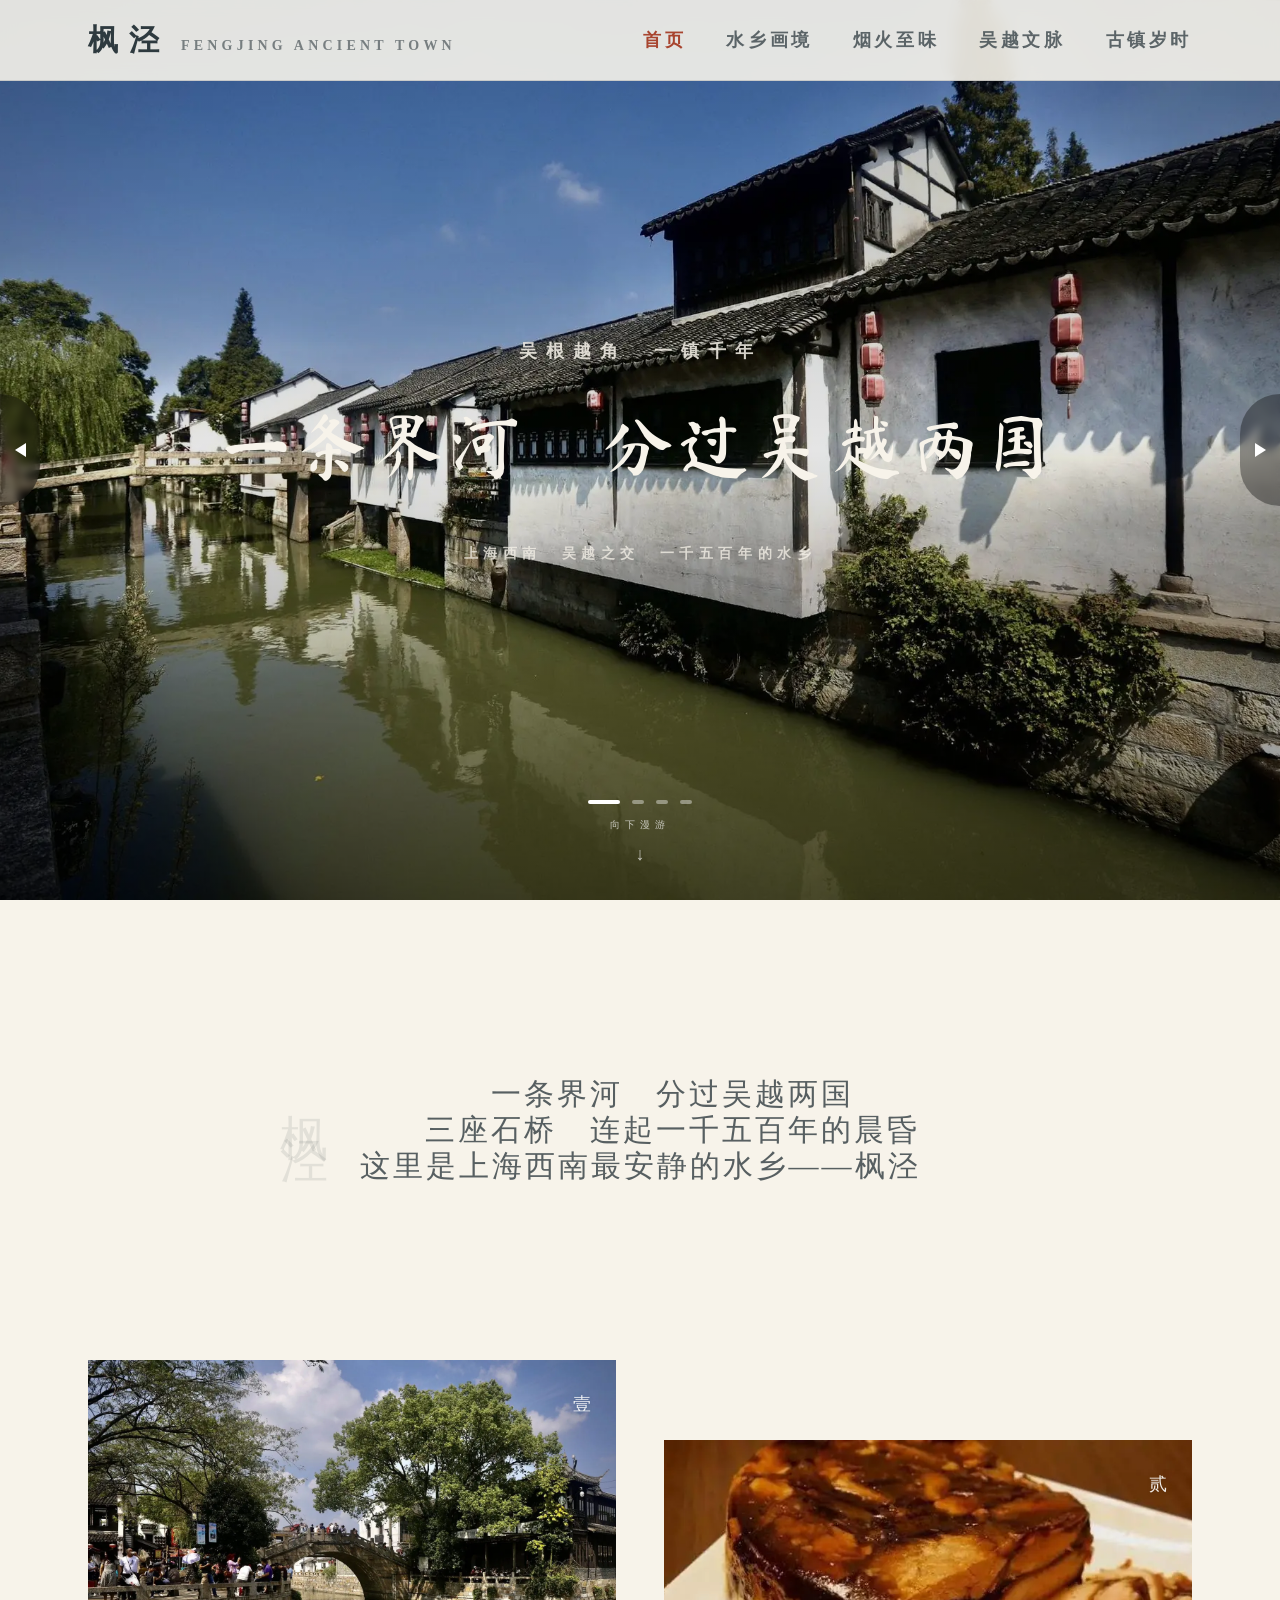
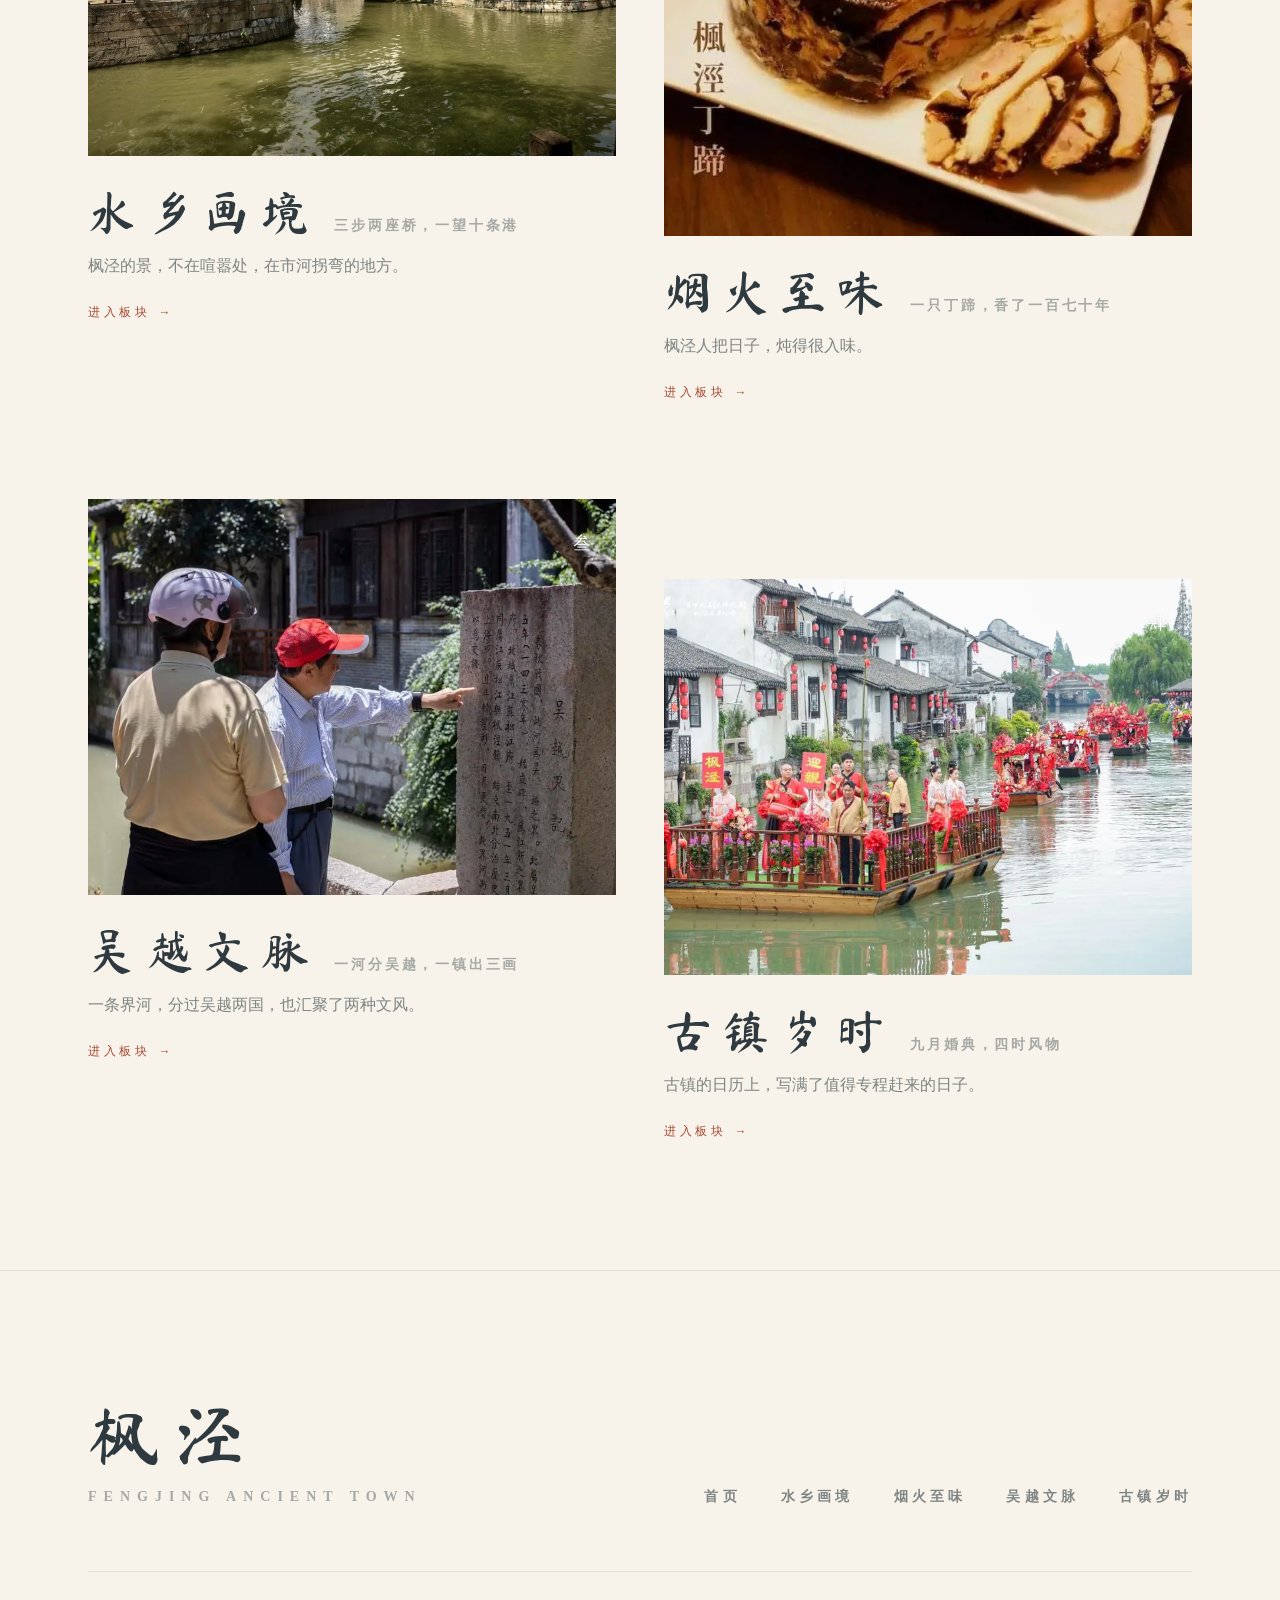
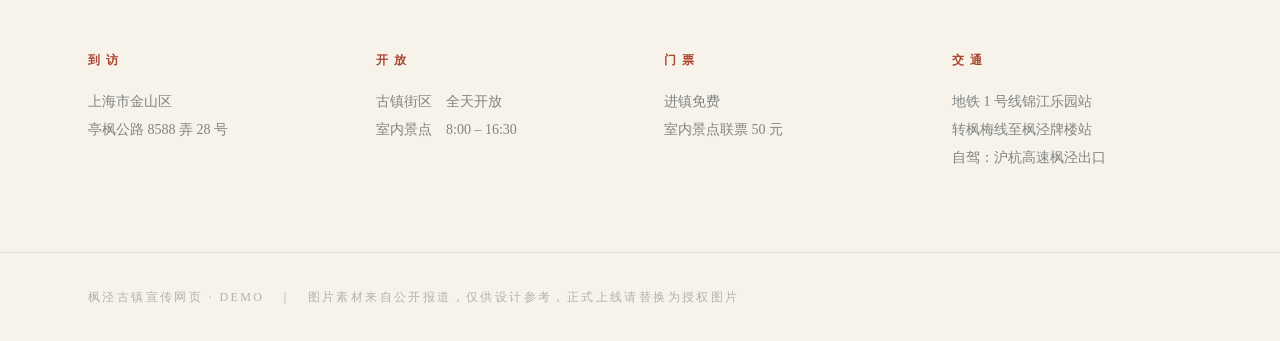
==== external/fengjing/index.html @ 39344221 "新增项目3：枫泾古镇宣传网页（作品集+精选项目，内嵌网页与7张展板）" ====
<!doctype html>
<html lang="zh-CN">
  <head>
    <meta charset="UTF-8" />
    <meta name="viewport" content="width=device-width, initial-scale=1.0" />
    <title>枫泾古镇 · 吴根越角 一镇千年</title>
    <meta
      name="description"
      content="枫泾古镇——上海西南的千年水乡。一条界河分过吴越两国，三十九座古桥住着旧年的月亮。水乡画境、烟火至味、吴越文脉与古镇岁时，等你慢慢来。"
    />
    <meta name="theme-color" content="#f7f3ea" />
    <meta property="og:type" content="website" />
    <meta property="og:title" content="枫泾古镇 · 吴根越角 一镇千年" />
    <meta
      property="og:description"
      content="上海西南最安静的水乡：市河、古桥、长廊、丁蹄与水乡婚典。"
    />
    <meta property="og:image" content="./images/hero_石桥.webp" />
    <link
      rel="preload"
      as="image"
      href="./images/hero_全景.webp"
      fetchpriority="high"
    />
    <link
      rel="icon"
      href="data:image/svg+xml,%3Csvg xmlns='http://www.w3.org/2000/svg' viewBox='0 0 64 64'%3E%3Crect width='64' height='64' rx='10' fill='%23a8452f'/%3E%3Ctext x='32' y='45' font-size='38' text-anchor='middle' fill='%23f7f3ea' font-family='serif'%3E%E6%9E%AB%3C/text%3E%3C/svg%3E"
    />
    <script type="module" crossorigin src="./assets/index-UPSu7MRX.js"></script>
    <link rel="stylesheet" crossorigin href="./assets/index-NHbh66XS.css">
  </head>
  <body>
    <div id="root"></div>
  </body>
</html>
---- external/fengjing/assets/index-NHbh66XS.css ----
*,:before,:after{--tw-border-spacing-x: 0;--tw-border-spacing-y: 0;--tw-translate-x: 0;--tw-translate-y: 0;--tw-rotate: 0;--tw-skew-x: 0;--tw-skew-y: 0;--tw-scale-x: 1;--tw-scale-y: 1;--tw-pan-x: ;--tw-pan-y: ;--tw-pinch-zoom: ;--tw-scroll-snap-strictness: proximity;--tw-gradient-from-position: ;--tw-gradient-via-position: ;--tw-gradient-to-position: ;--tw-ordinal: ;--tw-slashed-zero: ;--tw-numeric-figure: ;--tw-numeric-spacing: ;--tw-numeric-fraction: ;--tw-ring-inset: ;--tw-ring-offset-width: 0px;--tw-ring-offset-color: #fff;--tw-ring-color: rgb(59 130 246 / .5);--tw-ring-offset-shadow: 0 0 #0000;--tw-ring-shadow: 0 0 #0000;--tw-shadow: 0 0 #0000;--tw-shadow-colored: 0 0 #0000;--tw-blur: ;--tw-brightness: ;--tw-contrast: ;--tw-grayscale: ;--tw-hue-rotate: ;--tw-invert: ;--tw-saturate: ;--tw-sepia: ;--tw-drop-shadow: ;--tw-backdrop-blur: ;--tw-backdrop-brightness: ;--tw-backdrop-contrast: ;--tw-backdrop-grayscale: ;--tw-backdrop-hue-rotate: ;--tw-backdrop-invert: ;--tw-backdrop-opacity: ;--tw-backdrop-saturate: ;--tw-backdrop-sepia: ;--tw-contain-size: ;--tw-contain-layout: ;--tw-contain-paint: ;--tw-contain-style: }::backdrop{--tw-border-spacing-x: 0;--tw-border-spacing-y: 0;--tw-translate-x: 0;--tw-translate-y: 0;--tw-rotate: 0;--tw-skew-x: 0;--tw-skew-y: 0;--tw-scale-x: 1;--tw-scale-y: 1;--tw-pan-x: ;--tw-pan-y: ;--tw-pinch-zoom: ;--tw-scroll-snap-strictness: proximity;--tw-gradient-from-position: ;--tw-gradient-via-position: ;--tw-gradient-to-position: ;--tw-ordinal: ;--tw-slashed-zero: ;--tw-numeric-figure: ;--tw-numeric-spacing: ;--tw-numeric-fraction: ;--tw-ring-inset: ;--tw-ring-offset-width: 0px;--tw-ring-offset-color: #fff;--tw-ring-color: rgb(59 130 246 / .5);--tw-ring-offset-shadow: 0 0 #0000;--tw-ring-shadow: 0 0 #0000;--tw-shadow: 0 0 #0000;--tw-shadow-colored: 0 0 #0000;--tw-blur: ;--tw-brightness: ;--tw-contrast: ;--tw-grayscale: ;--tw-hue-rotate: ;--tw-invert: ;--tw-saturate: ;--tw-sepia: ;--tw-drop-shadow: ;--tw-backdrop-blur: ;--tw-backdrop-brightness: ;--tw-backdrop-contrast: ;--tw-backdrop-grayscale: ;--tw-backdrop-hue-rotate: ;--tw-backdrop-invert: ;--tw-backdrop-opacity: ;--tw-backdrop-saturate: ;--tw-backdrop-sepia: ;--tw-contain-size: ;--tw-contain-layout: ;--tw-contain-paint: ;--tw-contain-style: }*,:before,:after{box-sizing:border-box;border-width:0;border-style:solid;border-color:#e5e7eb}:before,:after{--tw-content: ""}html,:host{line-height:1.5;-webkit-text-size-adjust:100%;-moz-tab-size:4;-o-tab-size:4;tab-size:4;font-family:ui-sans-serif,system-ui,sans-serif,"Apple Color Emoji","Segoe UI Emoji",Segoe UI Symbol,"Noto Color Emoji";font-feature-settings:normal;font-variation-settings:normal;-webkit-tap-highlight-color:transparent}body{margin:0;line-height:inherit}hr{height:0;color:inherit;border-top-width:1px}abbr:where([title]){-webkit-text-decoration:underline dotted;text-decoration:underline dotted}h1,h2,h3,h4,h5,h6{font-size:inherit;font-weight:inherit}a{color:inherit;text-decoration:inherit}b,strong{font-weight:bolder}code,kbd,samp,pre{font-family:ui-monospace,SFMono-Regular,Menlo,Monaco,Consolas,Liberation Mono,Courier New,monospace;font-feature-settings:normal;font-variation-settings:normal;font-size:1em}small{font-size:80%}sub,sup{font-size:75%;line-height:0;position:relative;vertical-align:baseline}sub{bottom:-.25em}sup{top:-.5em}table{text-indent:0;border-color:inherit;border-collapse:collapse}button,input,optgroup,select,textarea{font-family:inherit;font-feature-settings:inherit;font-variation-settings:inherit;font-size:100%;font-weight:inherit;line-height:inherit;letter-spacing:inherit;color:inherit;margin:0;padding:0}button,select{text-transform:none}button,input:where([type=button]),input:where([type=reset]),input:where([type=submit]){-webkit-appearance:button;background-color:transparent;background-image:none}:-moz-focusring{outline:auto}:-moz-ui-invalid{box-shadow:none}progress{vertical-align:baseline}::-webkit-inner-spin-button,::-webkit-outer-spin-button{height:auto}[type=search]{-webkit-appearance:textfield;outline-offset:-2px}::-webkit-search-decoration{-webkit-appearance:none}::-webkit-file-upload-button{-webkit-appearance:button;font:inherit}summary{display:list-item}blockquote,dl,dd,h1,h2,h3,h4,h5,h6,hr,figure,p,pre{margin:0}fieldset{margin:0;padding:0}legend{padding:0}ol,ul,menu{list-style:none;margin:0;padding:0}dialog{padding:0}textarea{resize:vertical}input::-moz-placeholder,textarea::-moz-placeholder{opacity:1;color:#9ca3af}input::placeholder,textarea::placeholder{opacity:1;color:#9ca3af}button,[role=button]{cursor:pointer}:disabled{cursor:default}img,svg,video,canvas,audio,iframe,embed,object{display:block;vertical-align:middle}img,video{max-width:100%;height:auto}[hidden]:where(:not([hidden=until-found])){display:none}html{scroll-behavior:smooth}body{background-color:#f7f3ea;color:#2e3a3f;font-family:"Noto Serif SC",Songti SC,STSong,SimSun,serif;-webkit-font-smoothing:antialiased}h1,h2,h3{font-weight:700}.sr-only{position:absolute;width:1px;height:1px;padding:0;margin:-1px;overflow:hidden;clip:rect(0,0,0,0);white-space:nowrap;border-width:0}.pointer-events-none{pointer-events:none}.visible{visibility:visible}.invisible{visibility:hidden}.fixed{position:fixed}.absolute{position:absolute}.relative{position:relative}.inset-0{inset:0}.inset-x-0{left:0;right:0}.inset-y-0{top:0;bottom:0}.-bottom-12{bottom:-3rem}.-left-12{left:-3rem}.-right-12{right:-3rem}.-top-12{top:-3rem}.bottom-0{bottom:0}.bottom-12{bottom:3rem}.bottom-24{bottom:6rem}.bottom-8{bottom:2rem}.left-0{left:0}.left-1\/2{left:50%}.left-2{left:.5rem}.left-8{left:2rem}.left-\[50\%\]{left:50%}.right-0{right:0}.right-1{right:.25rem}.right-2{right:.5rem}.right-3{right:.75rem}.right-4{right:1rem}.right-5{right:1.25rem}.right-8{right:2rem}.top-0{top:0}.top-1\.5{top:.375rem}.top-1\/2{top:50%}.top-3\.5{top:.875rem}.top-4{top:1rem}.top-5{top:1.25rem}.top-\[1px\]{top:1px}.top-\[50\%\]{top:50%}.top-\[60\%\]{top:60%}.top-full{top:100%}.isolate{isolation:isolate}.z-10{z-index:10}.z-20{z-index:20}.z-40{z-index:40}.z-50{z-index:50}.z-\[1\]{z-index:1}.order-first{order:-9999}.order-last{order:9999}.col-start-2{grid-column-start:2}.row-span-2{grid-row:span 2 / span 2}.row-start-1{grid-row-start:1}.float-left{float:left}.\!m-0{margin:0!important}.-mx-1{margin-left:-.25rem;margin-right:-.25rem}.-my-2{margin-top:-.5rem;margin-bottom:-.5rem}.mx-2{margin-left:.5rem;margin-right:.5rem}.mx-3\.5{margin-left:.875rem;margin-right:.875rem}.mx-auto{margin-left:auto;margin-right:auto}.my-0{margin-top:0;margin-bottom:0}.my-0\.5{margin-top:.125rem;margin-bottom:.125rem}.my-1{margin-top:.25rem;margin-bottom:.25rem}.-ml-4{margin-left:-1rem}.-mt-4{margin-top:-1rem}.mb-2{margin-bottom:.5rem}.mb-3{margin-bottom:.75rem}.mb-4{margin-bottom:1rem}.mb-40{margin-bottom:10rem}.mb-5{margin-bottom:1.25rem}.mb-6{margin-bottom:1.5rem}.mb-8{margin-bottom:2rem}.ml-1{margin-left:.25rem}.ml-4{margin-left:1rem}.ml-auto{margin-left:auto}.mr-4{margin-right:1rem}.mt-1\.5{margin-top:.375rem}.mt-10{margin-top:2.5rem}.mt-12{margin-top:3rem}.mt-2{margin-top:.5rem}.mt-24{margin-top:6rem}.mt-3{margin-top:.75rem}.mt-32{margin-top:8rem}.mt-4{margin-top:1rem}.mt-5{margin-top:1.25rem}.mt-6{margin-top:1.5rem}.mt-8{margin-top:2rem}.mt-auto{margin-top:auto}.line-clamp-1{overflow:hidden;display:-webkit-box;-webkit-box-orient:vertical;-webkit-line-clamp:1}.line-clamp-2{overflow:hidden;display:-webkit-box;-webkit-box-orient:vertical;-webkit-line-clamp:2}.block{display:block}.inline-block{display:inline-block}.flex{display:flex}.inline-flex{display:inline-flex}.table{display:table}.table-caption{display:table-caption}.table-cell{display:table-cell}.table-row{display:table-row}.grid{display:grid}.hidden{display:none}.aspect-\[16\/9\]{aspect-ratio:16/9}.aspect-\[4\/3\]{aspect-ratio:4/3}.aspect-square{aspect-ratio:1 / 1}.aspect-video{aspect-ratio:16 / 9}.size-10{width:2.5rem;height:2.5rem}.size-2{width:.5rem;height:.5rem}.size-2\.5{width:.625rem;height:.625rem}.size-3{width:.75rem;height:.75rem}.size-3\.5{width:.875rem;height:.875rem}.size-4{width:1rem;height:1rem}.size-6{width:1.5rem;height:1.5rem}.size-7{width:1.75rem;height:1.75rem}.size-8{width:2rem;height:2rem}.size-9{width:2.25rem;height:2.25rem}.size-auto{width:auto;height:auto}.size-full{width:100%;height:100%}.h-0\.5{height:.125rem}.h-1{height:.25rem}.h-1\.5{height:.375rem}.h-10{height:2.5rem}.h-12{height:3rem}.h-2{height:.5rem}.h-2\.5{height:.625rem}.h-20{height:5rem}.h-24{height:6rem}.h-4{height:1rem}.h-44{height:11rem}.h-5{height:1.25rem}.h-52{height:13rem}.h-6{height:1.5rem}.h-7{height:1.75rem}.h-8{height:2rem}.h-9{height:2.25rem}.h-\[1\.15rem\]{height:1.15rem}.h-\[52vh\]{height:52vh}.h-\[78vh\]{height:78vh}.h-\[calc\(100\%-1px\)\]{height:calc(100% - 1px)}.h-\[var\(--radix-navigation-menu-viewport-height\)\]{height:var(--radix-navigation-menu-viewport-height)}.h-\[var\(--radix-select-trigger-height\)\]{height:var(--radix-select-trigger-height)}.h-auto{height:auto}.h-full{height:100%}.h-px{height:1px}.h-screen{height:100vh}.h-svh{height:100svh}.max-h-\[300px\]{max-height:300px}.min-h-0{min-height:0px}.min-h-16{min-height:4rem}.min-h-4{min-height:1rem}.min-h-screen{min-height:100vh}.min-h-svh{min-height:100svh}.w-0{width:0px}.w-1{width:.25rem}.w-10{width:2.5rem}.w-2{width:.5rem}.w-2\.5{width:.625rem}.w-3{width:.75rem}.w-3\/4{width:75%}.w-4{width:1rem}.w-5{width:1.25rem}.w-64{width:16rem}.w-7{width:1.75rem}.w-72{width:18rem}.w-8{width:2rem}.w-9{width:2.25rem}.w-\[100px\]{width:100px}.w-auto{width:auto}.w-fit{width:-moz-fit-content;width:fit-content}.w-full{width:100%}.w-max{width:-moz-max-content;width:max-content}.w-px{width:1px}.min-w-0{min-width:0px}.min-w-10{min-width:2.5rem}.min-w-5{min-width:1.25rem}.min-w-8{min-width:2rem}.min-w-9{min-width:2.25rem}.min-w-\[12rem\]{min-width:12rem}.min-w-\[8rem\]{min-width:8rem}.min-w-\[var\(--radix-select-trigger-width\)\]{min-width:var(--radix-select-trigger-width)}.max-w-2xl{max-width:42rem}.max-w-3xl{max-width:48rem}.max-w-5xl{max-width:64rem}.max-w-6xl{max-width:72rem}.max-w-\[calc\(100\%-2rem\)\]{max-width:calc(100% - 2rem)}.max-w-full{max-width:100%}.max-w-max{max-width:-moz-max-content;max-width:max-content}.max-w-sm{max-width:24rem}.max-w-xl{max-width:36rem}.flex-1{flex:1 1 0%}.shrink-0{flex-shrink:0}.grow{flex-grow:1}.grow-0{flex-grow:0}.basis-full{flex-basis:100%}.caption-bottom{caption-side:bottom}.border-collapse{border-collapse:collapse}.-translate-x-1\/2{--tw-translate-x: -50%;transform:translate(var(--tw-translate-x),var(--tw-translate-y)) rotate(var(--tw-rotate)) skew(var(--tw-skew-x)) skewY(var(--tw-skew-y)) scaleX(var(--tw-scale-x)) scaleY(var(--tw-scale-y))}.-translate-x-px{--tw-translate-x: -1px;transform:translate(var(--tw-translate-x),var(--tw-translate-y)) rotate(var(--tw-rotate)) skew(var(--tw-skew-x)) skewY(var(--tw-skew-y)) scaleX(var(--tw-scale-x)) scaleY(var(--tw-scale-y))}.-translate-y-1\/2{--tw-translate-y: -50%;transform:translate(var(--tw-translate-x),var(--tw-translate-y)) rotate(var(--tw-rotate)) skew(var(--tw-skew-x)) skewY(var(--tw-skew-y)) scaleX(var(--tw-scale-x)) scaleY(var(--tw-scale-y))}.-translate-y-\[2\.5px\]{--tw-translate-y: -2.5px;transform:translate(var(--tw-translate-x),var(--tw-translate-y)) rotate(var(--tw-rotate)) skew(var(--tw-skew-x)) skewY(var(--tw-skew-y)) scaleX(var(--tw-scale-x)) scaleY(var(--tw-scale-y))}.translate-x-0{--tw-translate-x: 0px;transform:translate(var(--tw-translate-x),var(--tw-translate-y)) rotate(var(--tw-rotate)) skew(var(--tw-skew-x)) skewY(var(--tw-skew-y)) scaleX(var(--tw-scale-x)) scaleY(var(--tw-scale-y))}.translate-x-4{--tw-translate-x: 1rem;transform:translate(var(--tw-translate-x),var(--tw-translate-y)) rotate(var(--tw-rotate)) skew(var(--tw-skew-x)) skewY(var(--tw-skew-y)) scaleX(var(--tw-scale-x)) scaleY(var(--tw-scale-y))}.translate-x-\[-50\%\]{--tw-translate-x: -50%;transform:translate(var(--tw-translate-x),var(--tw-translate-y)) rotate(var(--tw-rotate)) skew(var(--tw-skew-x)) skewY(var(--tw-skew-y)) scaleX(var(--tw-scale-x)) scaleY(var(--tw-scale-y))}.translate-x-px{--tw-translate-x: 1px;transform:translate(var(--tw-translate-x),var(--tw-translate-y)) rotate(var(--tw-rotate)) skew(var(--tw-skew-x)) skewY(var(--tw-skew-y)) scaleX(var(--tw-scale-x)) scaleY(var(--tw-scale-y))}.translate-y-0{--tw-translate-y: 0px;transform:translate(var(--tw-translate-x),var(--tw-translate-y)) rotate(var(--tw-rotate)) skew(var(--tw-skew-x)) skewY(var(--tw-skew-y)) scaleX(var(--tw-scale-x)) scaleY(var(--tw-scale-y))}.translate-y-0\.5{--tw-translate-y: .125rem;transform:translate(var(--tw-translate-x),var(--tw-translate-y)) rotate(var(--tw-rotate)) skew(var(--tw-skew-x)) skewY(var(--tw-skew-y)) scaleX(var(--tw-scale-x)) scaleY(var(--tw-scale-y))}.translate-y-4{--tw-translate-y: 1rem;transform:translate(var(--tw-translate-x),var(--tw-translate-y)) rotate(var(--tw-rotate)) skew(var(--tw-skew-x)) skewY(var(--tw-skew-y)) scaleX(var(--tw-scale-x)) scaleY(var(--tw-scale-y))}.translate-y-\[-50\%\]{--tw-translate-y: -50%;transform:translate(var(--tw-translate-x),var(--tw-translate-y)) rotate(var(--tw-rotate)) skew(var(--tw-skew-x)) skewY(var(--tw-skew-y)) scaleX(var(--tw-scale-x)) scaleY(var(--tw-scale-y))}.translate-y-\[2\.5px\]{--tw-translate-y: 2.5px;transform:translate(var(--tw-translate-x),var(--tw-translate-y)) rotate(var(--tw-rotate)) skew(var(--tw-skew-x)) skewY(var(--tw-skew-y)) scaleX(var(--tw-scale-x)) scaleY(var(--tw-scale-y))}.translate-y-\[calc\(-50\%_-_2px\)\]{--tw-translate-y: calc(-50% - 2px) ;transform:translate(var(--tw-translate-x),var(--tw-translate-y)) rotate(var(--tw-rotate)) skew(var(--tw-skew-x)) skewY(var(--tw-skew-y)) scaleX(var(--tw-scale-x)) scaleY(var(--tw-scale-y))}.-rotate-45{--tw-rotate: -45deg;transform:translate(var(--tw-translate-x),var(--tw-translate-y)) rotate(var(--tw-rotate)) skew(var(--tw-skew-x)) skewY(var(--tw-skew-y)) scaleX(var(--tw-scale-x)) scaleY(var(--tw-scale-y))}.rotate-45{--tw-rotate: 45deg;transform:translate(var(--tw-translate-x),var(--tw-translate-y)) rotate(var(--tw-rotate)) skew(var(--tw-skew-x)) skewY(var(--tw-skew-y)) scaleX(var(--tw-scale-x)) scaleY(var(--tw-scale-y))}.rotate-90{--tw-rotate: 90deg;transform:translate(var(--tw-translate-x),var(--tw-translate-y)) rotate(var(--tw-rotate)) skew(var(--tw-skew-x)) skewY(var(--tw-skew-y)) scaleX(var(--tw-scale-x)) scaleY(var(--tw-scale-y))}.transform{transform:translate(var(--tw-translate-x),var(--tw-translate-y)) rotate(var(--tw-rotate)) skew(var(--tw-skew-x)) skewY(var(--tw-skew-y)) scaleX(var(--tw-scale-x)) scaleY(var(--tw-scale-y))}@keyframes bounce{0%,to{transform:translateY(-25%);animation-timing-function:cubic-bezier(.8,0,1,1)}50%{transform:none;animation-timing-function:cubic-bezier(0,0,.2,1)}}.animate-bounce{animation:bounce 1s infinite}@keyframes caret-blink{0%,70%,to{opacity:1}20%,50%{opacity:0}}.animate-caret-blink{animation:caret-blink 1.25s ease-out infinite}@keyframes pulse{50%{opacity:.5}}.animate-pulse{animation:pulse 2s cubic-bezier(.4,0,.6,1) infinite}@keyframes spin{to{transform:rotate(360deg)}}.animate-spin{animation:spin 1s linear infinite}.cursor-default{cursor:default}.cursor-text{cursor:text}.touch-none{touch-action:none}.select-none{-webkit-user-select:none;-moz-user-select:none;user-select:none}.resize-none{resize:none}.scroll-my-1{scroll-margin-top:.25rem;scroll-margin-bottom:.25rem}.scroll-py-1{scroll-padding-top:.25rem;scroll-padding-bottom:.25rem}.list-disc{list-style-type:disc}.list-none{list-style-type:none}.auto-rows-min{grid-auto-rows:min-content}.grid-cols-\[0_1fr\]{grid-template-columns:0 1fr}.grid-rows-\[auto_auto\]{grid-template-rows:auto auto}.flex-row{flex-direction:row}.flex-col{flex-direction:column}.flex-col-reverse{flex-direction:column-reverse}.flex-wrap{flex-wrap:wrap}.place-content-center{place-content:center}.items-start{align-items:flex-start}.items-end{align-items:flex-end}.items-center{align-items:center}.items-baseline{align-items:baseline}.items-stretch{align-items:stretch}.justify-start{justify-content:flex-start}.justify-center{justify-content:center}.justify-between{justify-content:space-between}.justify-items-start{justify-items:start}.gap-0\.5{gap:.125rem}.gap-1{gap:.25rem}.gap-1\.5{gap:.375rem}.gap-10{gap:2.5rem}.gap-12{gap:3rem}.gap-16{gap:4rem}.gap-2{gap:.5rem}.gap-2\.5{gap:.625rem}.gap-3{gap:.75rem}.gap-4{gap:1rem}.gap-6{gap:1.5rem}.gap-7{gap:1.75rem}.gap-8{gap:2rem}.gap-\[--spacing\(var\(--gap\)\)\]{gap:var(--spacing(var(--gap)))}.gap-x-10{-moz-column-gap:2.5rem;column-gap:2.5rem}.gap-y-0\.5{row-gap:.125rem}.gap-y-4{row-gap:1rem}.space-y-40>:not([hidden])~:not([hidden]){--tw-space-y-reverse: 0;margin-top:calc(10rem * calc(1 - var(--tw-space-y-reverse)));margin-bottom:calc(10rem * var(--tw-space-y-reverse))}.self-start{align-self:flex-start}.self-stretch{align-self:stretch}.justify-self-end{justify-self:end}.overflow-auto{overflow:auto}.overflow-hidden{overflow:hidden}.overflow-x-auto{overflow-x:auto}.overflow-y-auto{overflow-y:auto}.overflow-x-hidden{overflow-x:hidden}.whitespace-nowrap{white-space:nowrap}.text-balance{text-wrap:balance}.break-words{overflow-wrap:break-word}.rounded-\[2px\]{border-radius:2px}.rounded-\[4px\]{border-radius:4px}.rounded-\[calc\(var\(--radius\)-5px\)\]{border-radius:calc(var(--radius) - 5px)}.rounded-\[inherit\]{border-radius:inherit}.rounded-full{border-radius:9999px}.rounded-lg{border-radius:var(--radius)}.rounded-md{border-radius:calc(var(--radius) - 2px)}.rounded-none{border-radius:0}.rounded-sm{border-radius:calc(var(--radius) - 4px)}.rounded-xl{border-radius:calc(var(--radius) + 4px)}.rounded-xs{border-radius:calc(var(--radius) - 6px)}.rounded-l-full{border-top-left-radius:9999px;border-bottom-left-radius:9999px}.rounded-l-md{border-top-left-radius:calc(var(--radius) - 2px);border-bottom-left-radius:calc(var(--radius) - 2px)}.rounded-r-full{border-top-right-radius:9999px;border-bottom-right-radius:9999px}.rounded-r-md{border-top-right-radius:calc(var(--radius) - 2px);border-bottom-right-radius:calc(var(--radius) - 2px)}.rounded-tl-sm{border-top-left-radius:calc(var(--radius) - 4px)}.border{border-width:1px}.border-0{border-width:0px}.border-\[1\.5px\]{border-width:1.5px}.border-y{border-top-width:1px;border-bottom-width:1px}.border-y-\[7px\]{border-top-width:7px;border-bottom-width:7px}.border-b{border-bottom-width:1px}.border-l{border-left-width:1px}.border-l-\[11px\]{border-left-width:11px}.border-r{border-right-width:1px}.border-r-\[11px\]{border-right-width:11px}.border-t{border-top-width:1px}.border-dashed{border-style:dashed}.border-\[\#2e3a3f\]\/10{border-color:#2e3a3f1a}.border-\[\#2e3a3f\]\/15{border-color:#2e3a3f26}.border-border{border-color:hsl(var(--border))}.border-border\/50{border-color:hsl(var(--border) / .5)}.border-ink\/10{border-color:#2e3a3f1a}.border-ink\/15{border-color:#2e3a3f26}.border-ink\/25{border-color:#2e3a3f40}.border-input{border-color:hsl(var(--input))}.border-primary{border-color:hsl(var(--primary))}.border-sidebar-border{border-color:hsl(var(--sidebar-border))}.border-transparent{border-color:transparent}.border-y-transparent{border-top-color:transparent;border-bottom-color:transparent}.border-l-transparent{border-left-color:transparent}.border-l-white{--tw-border-opacity: 1;border-left-color:rgb(255 255 255 / var(--tw-border-opacity, 1))}.border-r-white{--tw-border-opacity: 1;border-right-color:rgb(255 255 255 / var(--tw-border-opacity, 1))}.border-t-transparent{border-top-color:transparent}.bg-accent{background-color:hsl(var(--accent))}.bg-background{background-color:hsl(var(--background))}.bg-black\/35{background-color:#00000059}.bg-black\/50{background-color:#00000080}.bg-border{background-color:hsl(var(--border))}.bg-card{background-color:hsl(var(--card))}.bg-cinnabar{--tw-bg-opacity: 1;background-color:rgb(168 69 47 / var(--tw-bg-opacity, 1))}.bg-destructive{--tw-bg-opacity: 1;background-color:hsl(var(--destructive) / var(--tw-bg-opacity, 1))}.bg-foreground{background-color:hsl(var(--foreground))}.bg-ink{--tw-bg-opacity: 1;background-color:rgb(46 58 63 / var(--tw-bg-opacity, 1))}.bg-ink\/0{background-color:#2e3a3f00}.bg-input{background-color:hsl(var(--input))}.bg-muted{background-color:hsl(var(--muted))}.bg-muted\/50{background-color:hsl(var(--muted) / .5)}.bg-paper{--tw-bg-opacity: 1;background-color:rgb(247 243 234 / var(--tw-bg-opacity, 1))}.bg-paper\/90{background-color:#f7f3eae6}.bg-popover{background-color:hsl(var(--popover))}.bg-primary{background-color:hsl(var(--primary))}.bg-primary\/20{background-color:hsl(var(--primary) / .2)}.bg-secondary{background-color:hsl(var(--secondary))}.bg-sidebar{background-color:hsl(var(--sidebar-background))}.bg-sidebar-border{background-color:hsl(var(--sidebar-border))}.bg-transparent{background-color:transparent}.bg-white{--tw-bg-opacity: 1;background-color:rgb(255 255 255 / var(--tw-bg-opacity, 1))}.bg-white\/40{background-color:#fff6}.bg-white\/70{background-color:#ffffffb3}.bg-gradient-to-b{background-image:linear-gradient(to bottom,var(--tw-gradient-stops))}.bg-gradient-to-t{background-image:linear-gradient(to top,var(--tw-gradient-stops))}.from-black\/30{--tw-gradient-from: rgb(0 0 0 / .3) var(--tw-gradient-from-position);--tw-gradient-to: rgb(0 0 0 / 0) var(--tw-gradient-to-position);--tw-gradient-stops: var(--tw-gradient-from), var(--tw-gradient-to)}.from-black\/60{--tw-gradient-from: rgb(0 0 0 / .6) var(--tw-gradient-from-position);--tw-gradient-to: rgb(0 0 0 / 0) var(--tw-gradient-to-position);--tw-gradient-stops: var(--tw-gradient-from), var(--tw-gradient-to)}.via-black\/10{--tw-gradient-to: rgb(0 0 0 / 0) var(--tw-gradient-to-position);--tw-gradient-stops: var(--tw-gradient-from), rgb(0 0 0 / .1) var(--tw-gradient-via-position), var(--tw-gradient-to)}.via-black\/5{--tw-gradient-to: rgb(0 0 0 / 0) var(--tw-gradient-to-position);--tw-gradient-stops: var(--tw-gradient-from), rgb(0 0 0 / .05) var(--tw-gradient-via-position), var(--tw-gradient-to)}.to-black\/50{--tw-gradient-to: rgb(0 0 0 / .5) var(--tw-gradient-to-position)}.to-transparent{--tw-gradient-to: transparent var(--tw-gradient-to-position)}.fill-current{fill:currentColor}.fill-foreground{fill:hsl(var(--foreground))}.fill-primary{fill:hsl(var(--primary))}.object-cover{-o-object-fit:cover;object-fit:cover}.p-0{padding:0}.p-1{padding:.25rem}.p-2{padding:.5rem}.p-3{padding:.75rem}.p-4{padding:1rem}.p-6{padding:1.5rem}.p-\[3px\]{padding:3px}.p-px{padding:1px}.px-1{padding-left:.25rem;padding-right:.25rem}.px-1\.5{padding-left:.375rem;padding-right:.375rem}.px-10{padding-left:2.5rem;padding-right:2.5rem}.px-2{padding-left:.5rem;padding-right:.5rem}.px-2\.5{padding-left:.625rem;padding-right:.625rem}.px-3{padding-left:.75rem;padding-right:.75rem}.px-4{padding-left:1rem;padding-right:1rem}.px-6{padding-left:1.5rem;padding-right:1.5rem}.py-0\.5{padding-top:.125rem;padding-bottom:.125rem}.py-1{padding-top:.25rem;padding-bottom:.25rem}.py-1\.5{padding-top:.375rem;padding-bottom:.375rem}.py-16{padding-top:4rem;padding-bottom:4rem}.py-2{padding-top:.5rem;padding-bottom:.5rem}.py-28{padding-top:7rem;padding-bottom:7rem}.py-3{padding-top:.75rem;padding-bottom:.75rem}.py-32{padding-top:8rem;padding-bottom:8rem}.py-4{padding-top:1rem;padding-bottom:1rem}.py-6{padding-top:1.5rem;padding-bottom:1.5rem}.py-8{padding-top:2rem;padding-bottom:2rem}.pb-16{padding-bottom:4rem}.pb-28{padding-bottom:7rem}.pb-3{padding-bottom:.75rem}.pb-32{padding-bottom:8rem}.pb-36{padding-bottom:9rem}.pb-4{padding-bottom:1rem}.pb-40{padding-bottom:10rem}.pb-44{padding-bottom:11rem}.pl-2{padding-left:.5rem}.pl-3{padding-left:.75rem}.pl-4{padding-left:1rem}.pl-8{padding-left:2rem}.pr-1{padding-right:.25rem}.pr-2{padding-right:.5rem}.pr-2\.5{padding-right:.625rem}.pr-3{padding-right:.75rem}.pr-8{padding-right:2rem}.pt-0{padding-top:0}.pt-10{padding-top:2.5rem}.pt-16{padding-top:4rem}.pt-20{padding-top:5rem}.pt-24{padding-top:6rem}.pt-3{padding-top:.75rem}.pt-4{padding-top:1rem}.text-left{text-align:left}.text-center{text-align:center}.text-right{text-align:right}.align-middle{vertical-align:middle}.font-mono{font-family:ui-monospace,SFMono-Regular,Menlo,Monaco,Consolas,Liberation Mono,Courier New,monospace}.font-sans{font-family:ui-sans-serif,system-ui,sans-serif,"Apple Color Emoji","Segoe UI Emoji",Segoe UI Symbol,"Noto Color Emoji"}.text-2xl{font-size:1.5rem;line-height:2rem}.text-3xl{font-size:1.875rem;line-height:2.25rem}.text-4xl{font-size:2.25rem;line-height:2.5rem}.text-5xl{font-size:3rem;line-height:1}.text-6xl{font-size:3.75rem;line-height:1}.text-8xl{font-size:6rem;line-height:1}.text-\[0\.8rem\]{font-size:.8rem}.text-\[10px\]{font-size:10px}.text-base{font-size:1rem;line-height:1.5rem}.text-lg{font-size:1.125rem;line-height:1.75rem}.text-sm{font-size:.875rem;line-height:1.25rem}.text-sm\/relaxed{font-size:.875rem;line-height:1.625}.text-xl{font-size:1.25rem;line-height:1.75rem}.text-xs{font-size:.75rem;line-height:1rem}.font-bold{font-weight:700}.font-medium{font-weight:500}.font-normal{font-weight:400}.font-semibold{font-weight:600}.tabular-nums{--tw-numeric-spacing: tabular-nums;font-variant-numeric:var(--tw-ordinal) var(--tw-slashed-zero) var(--tw-numeric-figure) var(--tw-numeric-spacing) var(--tw-numeric-fraction)}.leading-6{line-height:1.5rem}.leading-7{line-height:1.75rem}.leading-8{line-height:2rem}.leading-9{line-height:2.25rem}.leading-loose{line-height:2}.leading-none{line-height:1}.leading-normal{line-height:1.5}.leading-relaxed{line-height:1.625}.leading-snug{line-height:1.375}.tracking-\[0\.15em\]{letter-spacing:.15em}.tracking-\[0\.1em\]{letter-spacing:.1em}.tracking-\[0\.25em\]{letter-spacing:.25em}.tracking-\[0\.2em\]{letter-spacing:.2em}.tracking-\[0\.35em\]{letter-spacing:.35em}.tracking-\[0\.3em\]{letter-spacing:.3em}.tracking-\[0\.4em\]{letter-spacing:.4em}.tracking-\[0\.5em\]{letter-spacing:.5em}.tracking-\[0\.6em\]{letter-spacing:.6em}.tracking-normal{letter-spacing:0em}.tracking-tight{letter-spacing:-.025em}.tracking-widest{letter-spacing:.1em}.text-\[\#f7f3ea\]{--tw-text-opacity: 1;color:rgb(247 243 234 / var(--tw-text-opacity, 1))}.text-accent-foreground{color:hsl(var(--accent-foreground))}.text-background{color:hsl(var(--background))}.text-card-foreground{color:hsl(var(--card-foreground))}.text-cinnabar{--tw-text-opacity: 1;color:rgb(168 69 47 / var(--tw-text-opacity, 1))}.text-cinnabar\/50{color:#a8452f80}.text-current{color:currentColor}.text-destructive{--tw-text-opacity: 1;color:hsl(var(--destructive) / var(--tw-text-opacity, 1))}.text-foreground{color:hsl(var(--foreground))}.text-ink{--tw-text-opacity: 1;color:rgb(46 58 63 / var(--tw-text-opacity, 1))}.text-ink\/10{color:#2e3a3f1a}.text-ink\/35{color:#2e3a3f59}.text-ink\/40{color:#2e3a3f66}.text-ink\/5{color:#2e3a3f0d}.text-ink\/50{color:#2e3a3f80}.text-ink\/60{color:#2e3a3f99}.text-ink\/65{color:#2e3a3fa6}.text-ink\/70{color:#2e3a3fb3}.text-ink\/75{color:#2e3a3fbf}.text-ink\/80{color:#2e3a3fcc}.text-muted-foreground{color:hsl(var(--muted-foreground))}.text-paper{--tw-text-opacity: 1;color:rgb(247 243 234 / var(--tw-text-opacity, 1))}.text-popover-foreground{color:hsl(var(--popover-foreground))}.text-primary{color:hsl(var(--primary))}.text-primary-foreground{color:hsl(var(--primary-foreground))}.text-secondary-foreground{color:hsl(var(--secondary-foreground))}.text-sidebar-foreground{color:hsl(var(--sidebar-foreground))}.text-sidebar-foreground\/70{color:hsl(var(--sidebar-foreground) / .7)}.text-white{--tw-text-opacity: 1;color:rgb(255 255 255 / var(--tw-text-opacity, 1))}.text-white\/70{color:#ffffffb3}.text-white\/90{color:#ffffffe6}.underline-offset-4{text-underline-offset:4px}.opacity-0{opacity:0}.opacity-100{opacity:1}.opacity-50{opacity:.5}.opacity-70{opacity:.7}.opacity-75{opacity:.75}.opacity-80{opacity:.8}.opacity-85{opacity:.85}.opacity-90{opacity:.9}.shadow{--tw-shadow: 0 1px 3px 0 rgb(0 0 0 / .1), 0 1px 2px -1px rgb(0 0 0 / .1);--tw-shadow-colored: 0 1px 3px 0 var(--tw-shadow-color), 0 1px 2px -1px var(--tw-shadow-color);box-shadow:var(--tw-ring-offset-shadow, 0 0 #0000),var(--tw-ring-shadow, 0 0 #0000),var(--tw-shadow)}.shadow-\[0_0_0_1px_hsl\(var\(--sidebar-border\)\)\]{--tw-shadow: 0 0 0 1px hsl(var(--sidebar-border));--tw-shadow-colored: 0 0 0 1px var(--tw-shadow-color);box-shadow:var(--tw-ring-offset-shadow, 0 0 #0000),var(--tw-ring-shadow, 0 0 #0000),var(--tw-shadow)}.shadow-lg{--tw-shadow: 0 10px 15px -3px rgb(0 0 0 / .1), 0 4px 6px -4px rgb(0 0 0 / .1);--tw-shadow-colored: 0 10px 15px -3px var(--tw-shadow-color), 0 4px 6px -4px var(--tw-shadow-color);box-shadow:var(--tw-ring-offset-shadow, 0 0 #0000),var(--tw-ring-shadow, 0 0 #0000),var(--tw-shadow)}.shadow-md{--tw-shadow: 0 4px 6px -1px rgb(0 0 0 / .1), 0 2px 4px -2px rgb(0 0 0 / .1);--tw-shadow-colored: 0 4px 6px -1px var(--tw-shadow-color), 0 2px 4px -2px var(--tw-shadow-color);box-shadow:var(--tw-ring-offset-shadow, 0 0 #0000),var(--tw-ring-shadow, 0 0 #0000),var(--tw-shadow)}.shadow-none{--tw-shadow: 0 0 #0000;--tw-shadow-colored: 0 0 #0000;box-shadow:var(--tw-ring-offset-shadow, 0 0 #0000),var(--tw-ring-shadow, 0 0 #0000),var(--tw-shadow)}.shadow-sm{--tw-shadow: 0 1px 2px 0 rgb(0 0 0 / .05);--tw-shadow-colored: 0 1px 2px 0 var(--tw-shadow-color);box-shadow:var(--tw-ring-offset-shadow, 0 0 #0000),var(--tw-ring-shadow, 0 0 #0000),var(--tw-shadow)}.shadow-xl{--tw-shadow: 0 20px 25px -5px rgb(0 0 0 / .1), 0 8px 10px -6px rgb(0 0 0 / .1);--tw-shadow-colored: 0 20px 25px -5px var(--tw-shadow-color), 0 8px 10px -6px var(--tw-shadow-color);box-shadow:var(--tw-ring-offset-shadow, 0 0 #0000),var(--tw-ring-shadow, 0 0 #0000),var(--tw-shadow)}.shadow-xs{--tw-shadow: 0 1px 2px 0 rgb(0 0 0 / .05);--tw-shadow-colored: 0 1px 2px 0 var(--tw-shadow-color);box-shadow:var(--tw-ring-offset-shadow, 0 0 #0000),var(--tw-ring-shadow, 0 0 #0000),var(--tw-shadow)}.outline-none{outline:2px solid transparent;outline-offset:2px}.outline{outline-style:solid}.ring-0{--tw-ring-offset-shadow: var(--tw-ring-inset) 0 0 0 var(--tw-ring-offset-width) var(--tw-ring-offset-color);--tw-ring-shadow: var(--tw-ring-inset) 0 0 0 calc(0px + var(--tw-ring-offset-width)) var(--tw-ring-color);box-shadow:var(--tw-ring-offset-shadow),var(--tw-ring-shadow),var(--tw-shadow, 0 0 #0000)}.ring-ring\/50{--tw-ring-color: hsl(var(--ring) / .5)}.ring-sidebar-ring{--tw-ring-color: hsl(var(--sidebar-ring))}.ring-offset-background{--tw-ring-offset-color: hsl(var(--background))}.drop-shadow{--tw-drop-shadow: drop-shadow(0 1px 2px rgb(0 0 0 / .1)) drop-shadow(0 1px 1px rgb(0 0 0 / .06));filter:var(--tw-blur) var(--tw-brightness) var(--tw-contrast) var(--tw-grayscale) var(--tw-hue-rotate) var(--tw-invert) var(--tw-saturate) var(--tw-sepia) var(--tw-drop-shadow)}.filter{filter:var(--tw-blur) var(--tw-brightness) var(--tw-contrast) var(--tw-grayscale) var(--tw-hue-rotate) var(--tw-invert) var(--tw-saturate) var(--tw-sepia) var(--tw-drop-shadow)}.backdrop-blur{--tw-backdrop-blur: blur(8px);-webkit-backdrop-filter:var(--tw-backdrop-blur) var(--tw-backdrop-brightness) var(--tw-backdrop-contrast) var(--tw-backdrop-grayscale) var(--tw-backdrop-hue-rotate) var(--tw-backdrop-invert) var(--tw-backdrop-opacity) var(--tw-backdrop-saturate) var(--tw-backdrop-sepia);backdrop-filter:var(--tw-backdrop-blur) var(--tw-backdrop-brightness) var(--tw-backdrop-contrast) var(--tw-backdrop-grayscale) var(--tw-backdrop-hue-rotate) var(--tw-backdrop-invert) var(--tw-backdrop-opacity) var(--tw-backdrop-saturate) var(--tw-backdrop-sepia)}.backdrop-blur-sm{--tw-backdrop-blur: blur(4px);-webkit-backdrop-filter:var(--tw-backdrop-blur) var(--tw-backdrop-brightness) var(--tw-backdrop-contrast) var(--tw-backdrop-grayscale) var(--tw-backdrop-hue-rotate) var(--tw-backdrop-invert) var(--tw-backdrop-opacity) var(--tw-backdrop-saturate) var(--tw-backdrop-sepia);backdrop-filter:var(--tw-backdrop-blur) var(--tw-backdrop-brightness) var(--tw-backdrop-contrast) var(--tw-backdrop-grayscale) var(--tw-backdrop-hue-rotate) var(--tw-backdrop-invert) var(--tw-backdrop-opacity) var(--tw-backdrop-saturate) var(--tw-backdrop-sepia)}.transition{transition-property:color,background-color,border-color,text-decoration-color,fill,stroke,opacity,box-shadow,transform,filter,backdrop-filter;transition-timing-function:cubic-bezier(.4,0,.2,1);transition-duration:.15s}.transition-\[color\,box-shadow\]{transition-property:color,box-shadow;transition-timing-function:cubic-bezier(.4,0,.2,1);transition-duration:.15s}.transition-\[left\,right\,width\]{transition-property:left,right,width;transition-timing-function:cubic-bezier(.4,0,.2,1);transition-duration:.15s}.transition-\[margin\,opacity\]{transition-property:margin,opacity;transition-timing-function:cubic-bezier(.4,0,.2,1);transition-duration:.15s}.transition-\[width\,height\,padding\]{transition-property:width,height,padding;transition-timing-function:cubic-bezier(.4,0,.2,1);transition-duration:.15s}.transition-\[width\]{transition-property:width;transition-timing-function:cubic-bezier(.4,0,.2,1);transition-duration:.15s}.transition-all{transition-property:all;transition-timing-function:cubic-bezier(.4,0,.2,1);transition-duration:.15s}.transition-colors{transition-property:color,background-color,border-color,text-decoration-color,fill,stroke;transition-timing-function:cubic-bezier(.4,0,.2,1);transition-duration:.15s}.transition-none{transition-property:none}.transition-opacity{transition-property:opacity;transition-timing-function:cubic-bezier(.4,0,.2,1);transition-duration:.15s}.transition-shadow{transition-property:box-shadow;transition-timing-function:cubic-bezier(.4,0,.2,1);transition-duration:.15s}.transition-transform{transition-property:transform;transition-timing-function:cubic-bezier(.4,0,.2,1);transition-duration:.15s}.duration-100{transition-duration:.1s}.duration-1000{transition-duration:1s}.duration-200{transition-duration:.2s}.duration-300{transition-duration:.3s}.duration-500{transition-duration:.5s}.duration-700{transition-duration:.7s}.duration-\[1100ms\]{transition-duration:1.1s}.duration-\[1200ms\]{transition-duration:1.2s}.duration-\[1300ms\]{transition-duration:1.3s}.duration-\[1400ms\]{transition-duration:1.4s}.duration-\[1600ms\]{transition-duration:1.6s}.ease-in-out{transition-timing-function:cubic-bezier(.4,0,.2,1)}.ease-linear{transition-timing-function:linear}.ease-out{transition-timing-function:cubic-bezier(0,0,.2,1)}.vertical-text{writing-mode:vertical-rl;letter-spacing:.5em}.font-brush{font-family:Ma Shan Zheng,Kaiti SC,STKaiti,KaiTi,STXingkai,cursive;font-weight:400}.reveal{opacity:0;transition:opacity 1.4s cubic-bezier(.22,1,.36,1),transform 1.8s cubic-bezier(.22,1,.36,1);will-change:opacity,transform}.reveal-up{transform:translateY(24px)}.reveal-zoom{transform:scale(1.05)}.reveal-fade{transform:none}.reveal.is-visible{opacity:1;transform:none}.kenburns{animation:kenburns 14s ease-in-out infinite alternate}.\[--cell-size\:--spacing\(8\)\]{--cell-size: var(--spacing(8))}@font-face{font-family:Ma Shan Zheng;src:url(../fonts/ma-shan-zheng-brush.woff2) format("woff2");font-weight:400;font-style:normal;font-display:swap}@keyframes kenburns{0%{transform:scale(1)}to{transform:scale(1.05)}}@media(prefers-reduced-motion:reduce){.reveal,.kenburns{animation:none!important;transition:none!important;opacity:1!important;transform:none!important}}.selection\:bg-primary *::-moz-selection{background-color:hsl(var(--primary))}.selection\:bg-primary *::selection{background-color:hsl(var(--primary))}.selection\:text-primary-foreground *::-moz-selection{color:hsl(var(--primary-foreground))}.selection\:text-primary-foreground *::selection{color:hsl(var(--primary-foreground))}.selection\:bg-primary::-moz-selection{background-color:hsl(var(--primary))}.selection\:bg-primary::selection{background-color:hsl(var(--primary))}.selection\:text-primary-foreground::-moz-selection{color:hsl(var(--primary-foreground))}.selection\:text-primary-foreground::selection{color:hsl(var(--primary-foreground))}.file\:inline-flex::file-selector-button{display:inline-flex}.file\:h-7::file-selector-button{height:1.75rem}.file\:border-0::file-selector-button{border-width:0px}.file\:bg-transparent::file-selector-button{background-color:transparent}.file\:text-sm::file-selector-button{font-size:.875rem;line-height:1.25rem}.file\:font-medium::file-selector-button{font-weight:500}.file\:text-foreground::file-selector-button{color:hsl(var(--foreground))}.placeholder\:text-muted-foreground::-moz-placeholder{color:hsl(var(--muted-foreground))}.placeholder\:text-muted-foreground::placeholder{color:hsl(var(--muted-foreground))}.after\:absolute:after{content:var(--tw-content);position:absolute}.after\:-inset-2:after{content:var(--tw-content);inset:-.5rem}.after\:inset-y-0:after{content:var(--tw-content);top:0;bottom:0}.after\:left-1\/2:after{content:var(--tw-content);left:50%}.after\:w-1:after{content:var(--tw-content);width:.25rem}.after\:w-\[2px\]:after{content:var(--tw-content);width:2px}.after\:-translate-x-1\/2:after{content:var(--tw-content);--tw-translate-x: -50%;transform:translate(var(--tw-translate-x),var(--tw-translate-y)) rotate(var(--tw-rotate)) skew(var(--tw-skew-x)) skewY(var(--tw-skew-y)) scaleX(var(--tw-scale-x)) scaleY(var(--tw-scale-y))}.first\:rounded-l-md:first-child{border-top-left-radius:calc(var(--radius) - 2px);border-bottom-left-radius:calc(var(--radius) - 2px)}.first\:border-l:first-child{border-left-width:1px}.last\:mt-0:last-child{margin-top:0}.last\:rounded-r-md:last-child{border-top-right-radius:calc(var(--radius) - 2px);border-bottom-right-radius:calc(var(--radius) - 2px)}.last\:border-b-0:last-child{border-bottom-width:0px}.hover\:w-11:hover{width:2.75rem}.hover\:bg-accent:hover{background-color:hsl(var(--accent))}.hover\:bg-black\/60:hover{background-color:#0009}.hover\:bg-destructive\/90:hover{background-color:hsl(var(--destructive) / .9)}.hover\:bg-muted:hover{background-color:hsl(var(--muted))}.hover\:bg-muted\/50:hover{background-color:hsl(var(--muted) / .5)}.hover\:bg-primary\/90:hover{background-color:hsl(var(--primary) / .9)}.hover\:bg-secondary\/80:hover{background-color:hsl(var(--secondary) / .8)}.hover\:bg-sidebar-accent:hover{background-color:hsl(var(--sidebar-accent))}.hover\:text-accent-foreground:hover{color:hsl(var(--accent-foreground))}.hover\:text-cinnabar:hover{--tw-text-opacity: 1;color:rgb(168 69 47 / var(--tw-text-opacity, 1))}.hover\:text-foreground:hover{color:hsl(var(--foreground))}.hover\:text-ink:hover{--tw-text-opacity: 1;color:rgb(46 58 63 / var(--tw-text-opacity, 1))}.hover\:text-muted-foreground:hover{color:hsl(var(--muted-foreground))}.hover\:text-sidebar-accent-foreground:hover{color:hsl(var(--sidebar-accent-foreground))}.hover\:underline:hover{text-decoration-line:underline}.hover\:opacity-100:hover{opacity:1}.hover\:shadow-\[0_0_0_1px_hsl\(var\(--sidebar-accent\)\)\]:hover{--tw-shadow: 0 0 0 1px hsl(var(--sidebar-accent));--tw-shadow-colored: 0 0 0 1px var(--tw-shadow-color);box-shadow:var(--tw-ring-offset-shadow, 0 0 #0000),var(--tw-ring-shadow, 0 0 #0000),var(--tw-shadow)}.hover\:ring-4:hover{--tw-ring-offset-shadow: var(--tw-ring-inset) 0 0 0 var(--tw-ring-offset-width) var(--tw-ring-offset-color);--tw-ring-shadow: var(--tw-ring-inset) 0 0 0 calc(4px + var(--tw-ring-offset-width)) var(--tw-ring-color);box-shadow:var(--tw-ring-offset-shadow),var(--tw-ring-shadow),var(--tw-shadow, 0 0 #0000)}.hover\:after\:bg-sidebar-border:hover:after{content:var(--tw-content);background-color:hsl(var(--sidebar-border))}.focus\:z-10:focus{z-index:10}.focus\:bg-accent:focus{background-color:hsl(var(--accent))}.focus\:text-accent-foreground:focus{color:hsl(var(--accent-foreground))}.focus\:ring-2:focus{--tw-ring-offset-shadow: var(--tw-ring-inset) 0 0 0 var(--tw-ring-offset-width) var(--tw-ring-offset-color);--tw-ring-shadow: var(--tw-ring-inset) 0 0 0 calc(2px + var(--tw-ring-offset-width)) var(--tw-ring-color);box-shadow:var(--tw-ring-offset-shadow),var(--tw-ring-shadow),var(--tw-shadow, 0 0 #0000)}.focus\:ring-ring:focus{--tw-ring-color: hsl(var(--ring))}.focus\:ring-offset-2:focus{--tw-ring-offset-width: 2px}.focus-visible\:z-10:focus-visible{z-index:10}.focus-visible\:border-ring:focus-visible{border-color:hsl(var(--ring))}.focus-visible\:outline-1:focus-visible{outline-width:1px}.focus-visible\:outline-ring:focus-visible{outline-color:hsl(var(--ring))}.focus-visible\:ring-0:focus-visible{--tw-ring-offset-shadow: var(--tw-ring-inset) 0 0 0 var(--tw-ring-offset-width) var(--tw-ring-offset-color);--tw-ring-shadow: var(--tw-ring-inset) 0 0 0 calc(0px + var(--tw-ring-offset-width)) var(--tw-ring-color);box-shadow:var(--tw-ring-offset-shadow),var(--tw-ring-shadow),var(--tw-shadow, 0 0 #0000)}.focus-visible\:ring-1:focus-visible{--tw-ring-offset-shadow: var(--tw-ring-inset) 0 0 0 var(--tw-ring-offset-width) var(--tw-ring-offset-color);--tw-ring-shadow: var(--tw-ring-inset) 0 0 0 calc(1px + var(--tw-ring-offset-width)) var(--tw-ring-color);box-shadow:var(--tw-ring-offset-shadow),var(--tw-ring-shadow),var(--tw-shadow, 0 0 #0000)}.focus-visible\:ring-2:focus-visible{--tw-ring-offset-shadow: var(--tw-ring-inset) 0 0 0 var(--tw-ring-offset-width) var(--tw-ring-offset-color);--tw-ring-shadow: var(--tw-ring-inset) 0 0 0 calc(2px + var(--tw-ring-offset-width)) var(--tw-ring-color);box-shadow:var(--tw-ring-offset-shadow),var(--tw-ring-shadow),var(--tw-shadow, 0 0 #0000)}.focus-visible\:ring-4:focus-visible{--tw-ring-offset-shadow: var(--tw-ring-inset) 0 0 0 var(--tw-ring-offset-width) var(--tw-ring-offset-color);--tw-ring-shadow: var(--tw-ring-inset) 0 0 0 calc(4px + var(--tw-ring-offset-width)) var(--tw-ring-color);box-shadow:var(--tw-ring-offset-shadow),var(--tw-ring-shadow),var(--tw-shadow, 0 0 #0000)}.focus-visible\:ring-\[3px\]:focus-visible{--tw-ring-offset-shadow: var(--tw-ring-inset) 0 0 0 var(--tw-ring-offset-width) var(--tw-ring-offset-color);--tw-ring-shadow: var(--tw-ring-inset) 0 0 0 calc(3px + var(--tw-ring-offset-width)) var(--tw-ring-color);box-shadow:var(--tw-ring-offset-shadow),var(--tw-ring-shadow),var(--tw-shadow, 0 0 #0000)}.focus-visible\:ring-destructive\/20:focus-visible{--tw-ring-color: hsl(var(--destructive) / .2)}.focus-visible\:ring-ring:focus-visible{--tw-ring-color: hsl(var(--ring))}.focus-visible\:ring-ring\/50:focus-visible{--tw-ring-color: hsl(var(--ring) / .5)}.focus-visible\:ring-offset-1:focus-visible{--tw-ring-offset-width: 1px}.active\:bg-sidebar-accent:active{background-color:hsl(var(--sidebar-accent))}.active\:text-sidebar-accent-foreground:active{color:hsl(var(--sidebar-accent-foreground))}.disabled\:pointer-events-none:disabled{pointer-events:none}.disabled\:cursor-not-allowed:disabled{cursor:not-allowed}.disabled\:opacity-50:disabled{opacity:.5}.group\/menu-item:focus-within .group-focus-within\/menu-item\:opacity-100{opacity:1}.group:hover .group-hover\:translate-x-1\.5{--tw-translate-x: .375rem;transform:translate(var(--tw-translate-x),var(--tw-translate-y)) rotate(var(--tw-rotate)) skew(var(--tw-skew-x)) skewY(var(--tw-skew-y)) scaleX(var(--tw-scale-x)) scaleY(var(--tw-scale-y))}.group:hover .group-hover\:scale-110{--tw-scale-x: 1.1;--tw-scale-y: 1.1;transform:translate(var(--tw-translate-x),var(--tw-translate-y)) rotate(var(--tw-rotate)) skew(var(--tw-skew-x)) skewY(var(--tw-skew-y)) scaleX(var(--tw-scale-x)) scaleY(var(--tw-scale-y))}.group:hover .group-hover\:scale-\[1\.04\]{--tw-scale-x: 1.04;--tw-scale-y: 1.04;transform:translate(var(--tw-translate-x),var(--tw-translate-y)) rotate(var(--tw-rotate)) skew(var(--tw-skew-x)) skewY(var(--tw-skew-y)) scaleX(var(--tw-scale-x)) scaleY(var(--tw-scale-y))}.group:hover .group-hover\:scale-\[1\.05\]{--tw-scale-x: 1.05;--tw-scale-y: 1.05;transform:translate(var(--tw-translate-x),var(--tw-translate-y)) rotate(var(--tw-rotate)) skew(var(--tw-skew-x)) skewY(var(--tw-skew-y)) scaleX(var(--tw-scale-x)) scaleY(var(--tw-scale-y))}.group:hover .group-hover\:scale-\[1\.06\]{--tw-scale-x: 1.06;--tw-scale-y: 1.06;transform:translate(var(--tw-translate-x),var(--tw-translate-y)) rotate(var(--tw-rotate)) skew(var(--tw-skew-x)) skewY(var(--tw-skew-y)) scaleX(var(--tw-scale-x)) scaleY(var(--tw-scale-y))}.group:hover .group-hover\:bg-ink\/10{background-color:#2e3a3f1a}.group:hover .group-hover\:text-cinnabar{--tw-text-opacity: 1;color:rgb(168 69 47 / var(--tw-text-opacity, 1))}.group\/menu-item:hover .group-hover\/menu-item\:opacity-100{opacity:1}.group:hover .group-hover\:shadow-lg{--tw-shadow: 0 10px 15px -3px rgb(0 0 0 / .1), 0 4px 6px -4px rgb(0 0 0 / .1);--tw-shadow-colored: 0 10px 15px -3px var(--tw-shadow-color), 0 4px 6px -4px var(--tw-shadow-color);box-shadow:var(--tw-ring-offset-shadow, 0 0 #0000),var(--tw-ring-shadow, 0 0 #0000),var(--tw-shadow)}.peer\/menu-button:hover~.peer-hover\/menu-button\:text-sidebar-accent-foreground{color:hsl(var(--sidebar-accent-foreground))}.peer:disabled~.peer-disabled\:cursor-not-allowed{cursor:not-allowed}.peer:disabled~.peer-disabled\:opacity-50{opacity:.5}.has-\[\>button\]\:ml-\[-0\.45rem\]:has(>button){margin-left:-.45rem}.has-\[\>button\]\:mr-\[-0\.45rem\]:has(>button){margin-right:-.45rem}.has-\[\>kbd\]\:ml-\[-0\.35rem\]:has(>kbd){margin-left:-.35rem}.has-\[\>kbd\]\:mr-\[-0\.35rem\]:has(>kbd){margin-right:-.35rem}.has-\[\>\[data-align\=block-end\]\]\:h-auto:has(>[data-align=block-end]){height:auto}.has-\[\>\[data-align\=block-start\]\]\:h-auto:has(>[data-align=block-start]){height:auto}.has-\[\>textarea\]\:h-auto:has(>textarea){height:auto}.has-\[\>\[data-slot\=field\]\]\:w-full:has(>[data-slot=field]){width:100%}.has-\[\>svg\]\:grid-cols-\[calc\(var\(--spacing\)\*4\)_1fr\]:has(>svg){grid-template-columns:calc(var(--spacing) * 4) 1fr}.has-\[\>\[data-align\=block-end\]\]\:flex-col:has(>[data-align=block-end]){flex-direction:column}.has-\[\>\[data-align\=block-start\]\]\:flex-col:has(>[data-align=block-start]){flex-direction:column}.has-\[\>\[data-slot\=field\]\]\:flex-col:has(>[data-slot=field]){flex-direction:column}.has-\[\>\[data-slot\=field-content\]\]\:items-start:has(>[data-slot=field-content]){align-items:flex-start}.has-\[\>\[data-slot\=button-group\]\]\:gap-2:has(>[data-slot=button-group]){gap:.5rem}.has-\[\>\[data-slot\=checkbox-group\]\]\:gap-3:has(>[data-slot=checkbox-group]){gap:.75rem}.has-\[\>\[data-slot\=radio-group\]\]\:gap-3:has(>[data-slot=radio-group]){gap:.75rem}.has-\[\>svg\]\:gap-x-3:has(>svg){-moz-column-gap:.75rem;column-gap:.75rem}.has-\[\>\[data-slot\=field\]\]\:rounded-md:has(>[data-slot=field]){border-radius:calc(var(--radius) - 2px)}.has-\[\>\[data-slot\=field\]\]\:border:has(>[data-slot=field]){border-width:1px}.has-\[\[data-slot\=input-group-control\]\:focus-visible\]\:border-ring:has([data-slot=input-group-control]:focus-visible){border-color:hsl(var(--ring))}.has-\[\[data-slot\]\[aria-invalid\=true\]\]\:border-destructive:has([data-slot][aria-invalid=true]){--tw-border-opacity: 1;border-color:hsl(var(--destructive) / var(--tw-border-opacity, 1))}.has-\[\>svg\]\:p-0:has(>svg){padding:0}.has-\[\>svg\]\:px-2:has(>svg){padding-left:.5rem;padding-right:.5rem}.has-\[\>svg\]\:px-2\.5:has(>svg){padding-left:.625rem;padding-right:.625rem}.has-\[\>svg\]\:px-3:has(>svg){padding-left:.75rem;padding-right:.75rem}.has-\[\>svg\]\:px-4:has(>svg){padding-left:1rem;padding-right:1rem}.has-\[\[data-slot\=input-group-control\]\:focus-visible\]\:ring-\[3px\]:has([data-slot=input-group-control]:focus-visible){--tw-ring-offset-shadow: var(--tw-ring-inset) 0 0 0 var(--tw-ring-offset-width) var(--tw-ring-offset-color);--tw-ring-shadow: var(--tw-ring-inset) 0 0 0 calc(3px + var(--tw-ring-offset-width)) var(--tw-ring-color);box-shadow:var(--tw-ring-offset-shadow),var(--tw-ring-shadow),var(--tw-shadow, 0 0 #0000)}.has-\[\[data-slot\=input-group-control\]\:focus-visible\]\:ring-ring\/50:has([data-slot=input-group-control]:focus-visible){--tw-ring-color: hsl(var(--ring) / .5)}.has-\[\[data-slot\]\[aria-invalid\=true\]\]\:ring-destructive\/20:has([data-slot][aria-invalid=true]){--tw-ring-color: hsl(var(--destructive) / .2)}.group\/item:has([data-slot=item-description]) .group-has-\[\[data-slot\=item-description\]\]\/item\:translate-y-0\.5{--tw-translate-y: .125rem;transform:translate(var(--tw-translate-x),var(--tw-translate-y)) rotate(var(--tw-rotate)) skew(var(--tw-skew-x)) skewY(var(--tw-skew-y)) scaleX(var(--tw-scale-x)) scaleY(var(--tw-scale-y))}.group\/item:has([data-slot=item-description]) .group-has-\[\[data-slot\=item-description\]\]\/item\:self-start{align-self:flex-start}.group\/field:has([data-orientation=horizontal]) .group-has-\[\[data-orientation\=horizontal\]\]\/field\:text-balance{text-wrap:balance}.group\/input-group:has(>input) .group-has-\[\>input\]\/input-group\:pb-2\.5{padding-bottom:.625rem}.group\/input-group:has(>input) .group-has-\[\>input\]\/input-group\:pt-2\.5{padding-top:.625rem}.aria-disabled\:pointer-events-none[aria-disabled=true]{pointer-events:none}.aria-disabled\:opacity-50[aria-disabled=true]{opacity:.5}.aria-selected\:text-muted-foreground[aria-selected=true]{color:hsl(var(--muted-foreground))}.data-\[disabled\=true\]\:pointer-events-none[data-disabled=true],.data-\[disabled\]\:pointer-events-none[data-disabled]{pointer-events:none}.data-\[vaul-drawer-direction\=bottom\]\:inset-x-0[data-vaul-drawer-direction=bottom]{left:0;right:0}.data-\[vaul-drawer-direction\=left\]\:inset-y-0[data-vaul-drawer-direction=left],.data-\[vaul-drawer-direction\=right\]\:inset-y-0[data-vaul-drawer-direction=right]{top:0;bottom:0}.data-\[vaul-drawer-direction\=top\]\:inset-x-0[data-vaul-drawer-direction=top]{left:0;right:0}.data-\[vaul-drawer-direction\=bottom\]\:bottom-0[data-vaul-drawer-direction=bottom]{bottom:0}.data-\[vaul-drawer-direction\=left\]\:left-0[data-vaul-drawer-direction=left]{left:0}.data-\[vaul-drawer-direction\=right\]\:right-0[data-vaul-drawer-direction=right]{right:0}.data-\[vaul-drawer-direction\=top\]\:top-0[data-vaul-drawer-direction=top]{top:0}.data-\[active\=true\]\:z-10[data-active=true]{z-index:10}.data-\[vaul-drawer-direction\=bottom\]\:mt-24[data-vaul-drawer-direction=bottom]{margin-top:6rem}.data-\[vaul-drawer-direction\=top\]\:mb-24[data-vaul-drawer-direction=top]{margin-bottom:6rem}.data-\[orientation\=horizontal\]\:h-1\.5[data-orientation=horizontal]{height:.375rem}.data-\[orientation\=horizontal\]\:h-full[data-orientation=horizontal]{height:100%}.data-\[orientation\=horizontal\]\:h-px[data-orientation=horizontal]{height:1px}.data-\[orientation\=vertical\]\:h-auto[data-orientation=vertical]{height:auto}.data-\[orientation\=vertical\]\:h-full[data-orientation=vertical]{height:100%}.data-\[panel-group-direction\=vertical\]\:h-px[data-panel-group-direction=vertical]{height:1px}.data-\[size\=default\]\:h-9[data-size=default]{height:2.25rem}.data-\[size\=sm\]\:h-8[data-size=sm]{height:2rem}.data-\[vaul-drawer-direction\=bottom\]\:max-h-\[80vh\][data-vaul-drawer-direction=bottom],.data-\[vaul-drawer-direction\=top\]\:max-h-\[80vh\][data-vaul-drawer-direction=top]{max-height:80vh}.data-\[orientation\=vertical\]\:min-h-44[data-orientation=vertical]{min-height:11rem}.data-\[orientation\=horizontal\]\:w-full[data-orientation=horizontal]{width:100%}.data-\[orientation\=vertical\]\:w-1\.5[data-orientation=vertical]{width:.375rem}.data-\[orientation\=vertical\]\:w-auto[data-orientation=vertical]{width:auto}.data-\[orientation\=vertical\]\:w-full[data-orientation=vertical]{width:100%}.data-\[orientation\=vertical\]\:w-px[data-orientation=vertical]{width:1px}.data-\[panel-group-direction\=vertical\]\:w-full[data-panel-group-direction=vertical]{width:100%}.data-\[vaul-drawer-direction\=left\]\:w-3\/4[data-vaul-drawer-direction=left],.data-\[vaul-drawer-direction\=right\]\:w-3\/4[data-vaul-drawer-direction=right]{width:75%}.data-\[side\=bottom\]\:translate-y-1[data-side=bottom]{--tw-translate-y: .25rem;transform:translate(var(--tw-translate-x),var(--tw-translate-y)) rotate(var(--tw-rotate)) skew(var(--tw-skew-x)) skewY(var(--tw-skew-y)) scaleX(var(--tw-scale-x)) scaleY(var(--tw-scale-y))}.data-\[side\=left\]\:-translate-x-1[data-side=left]{--tw-translate-x: -.25rem;transform:translate(var(--tw-translate-x),var(--tw-translate-y)) rotate(var(--tw-rotate)) skew(var(--tw-skew-x)) skewY(var(--tw-skew-y)) scaleX(var(--tw-scale-x)) scaleY(var(--tw-scale-y))}.data-\[side\=right\]\:translate-x-1[data-side=right]{--tw-translate-x: .25rem;transform:translate(var(--tw-translate-x),var(--tw-translate-y)) rotate(var(--tw-rotate)) skew(var(--tw-skew-x)) skewY(var(--tw-skew-y)) scaleX(var(--tw-scale-x)) scaleY(var(--tw-scale-y))}.data-\[side\=top\]\:-translate-y-1[data-side=top]{--tw-translate-y: -.25rem;transform:translate(var(--tw-translate-x),var(--tw-translate-y)) rotate(var(--tw-rotate)) skew(var(--tw-skew-x)) skewY(var(--tw-skew-y)) scaleX(var(--tw-scale-x)) scaleY(var(--tw-scale-y))}.data-\[state\=checked\]\:translate-x-\[calc\(100\%-2px\)\][data-state=checked]{--tw-translate-x: calc(100% - 2px) ;transform:translate(var(--tw-translate-x),var(--tw-translate-y)) rotate(var(--tw-rotate)) skew(var(--tw-skew-x)) skewY(var(--tw-skew-y)) scaleX(var(--tw-scale-x)) scaleY(var(--tw-scale-y))}.data-\[state\=unchecked\]\:translate-x-0[data-state=unchecked]{--tw-translate-x: 0px;transform:translate(var(--tw-translate-x),var(--tw-translate-y)) rotate(var(--tw-rotate)) skew(var(--tw-skew-x)) skewY(var(--tw-skew-y)) scaleX(var(--tw-scale-x)) scaleY(var(--tw-scale-y))}@keyframes accordion-up{0%{height:var(--radix-accordion-content-height)}to{height:0}}.data-\[state\=closed\]\:animate-accordion-up[data-state=closed]{animation:accordion-up .2s ease-out}@keyframes accordion-down{0%{height:0}to{height:var(--radix-accordion-content-height)}}.data-\[state\=open\]\:animate-accordion-down[data-state=open]{animation:accordion-down .2s ease-out}.data-\[orientation\=vertical\]\:flex-col[data-orientation=vertical],.data-\[panel-group-direction\=vertical\]\:flex-col[data-panel-group-direction=vertical]{flex-direction:column}.data-\[slot\=checkbox-group\]\:gap-3[data-slot=checkbox-group]{gap:.75rem}.data-\[range-end\=true\]\:rounded-md[data-range-end=true]{border-radius:calc(var(--radius) - 2px)}.data-\[range-middle\=true\]\:rounded-none[data-range-middle=true]{border-radius:0}.data-\[range-start\=true\]\:rounded-md[data-range-start=true]{border-radius:calc(var(--radius) - 2px)}.data-\[selected\=true\]\:rounded-none[data-selected=true],.data-\[spacing\=0\]\:rounded-none[data-spacing="0"]{border-radius:0}.data-\[range-end\=true\]\:rounded-r-md[data-range-end=true]{border-top-right-radius:calc(var(--radius) - 2px);border-bottom-right-radius:calc(var(--radius) - 2px)}.data-\[range-start\=true\]\:rounded-l-md[data-range-start=true]{border-top-left-radius:calc(var(--radius) - 2px);border-bottom-left-radius:calc(var(--radius) - 2px)}.data-\[vaul-drawer-direction\=bottom\]\:rounded-t-lg[data-vaul-drawer-direction=bottom]{border-top-left-radius:var(--radius);border-top-right-radius:var(--radius)}.data-\[vaul-drawer-direction\=top\]\:rounded-b-lg[data-vaul-drawer-direction=top]{border-bottom-right-radius:var(--radius);border-bottom-left-radius:var(--radius)}.data-\[spacing\=0\]\:data-\[variant\=outline\]\:border-l-0[data-variant=outline][data-spacing="0"]{border-left-width:0px}.data-\[vaul-drawer-direction\=bottom\]\:border-t[data-vaul-drawer-direction=bottom]{border-top-width:1px}.data-\[vaul-drawer-direction\=left\]\:border-r[data-vaul-drawer-direction=left]{border-right-width:1px}.data-\[vaul-drawer-direction\=right\]\:border-l[data-vaul-drawer-direction=right]{border-left-width:1px}.data-\[vaul-drawer-direction\=top\]\:border-b[data-vaul-drawer-direction=top]{border-bottom-width:1px}.data-\[active\=true\]\:border-ring[data-active=true]{border-color:hsl(var(--ring))}.data-\[state\=checked\]\:border-primary[data-state=checked]{border-color:hsl(var(--primary))}.data-\[active\=true\]\:bg-accent\/50[data-active=true]{background-color:hsl(var(--accent) / .5)}.data-\[active\=true\]\:bg-sidebar-accent[data-active=true]{background-color:hsl(var(--sidebar-accent))}.data-\[range-end\=true\]\:bg-primary[data-range-end=true]{background-color:hsl(var(--primary))}.data-\[range-middle\=true\]\:bg-accent[data-range-middle=true]{background-color:hsl(var(--accent))}.data-\[range-start\=true\]\:bg-primary[data-range-start=true],.data-\[selected-single\=true\]\:bg-primary[data-selected-single=true]{background-color:hsl(var(--primary))}.data-\[selected\=true\]\:bg-accent[data-selected=true]{background-color:hsl(var(--accent))}.data-\[state\=active\]\:bg-background[data-state=active]{background-color:hsl(var(--background))}.data-\[state\=checked\]\:bg-primary[data-state=checked]{background-color:hsl(var(--primary))}.data-\[state\=on\]\:bg-accent[data-state=on],.data-\[state\=open\]\:bg-accent[data-state=open]{background-color:hsl(var(--accent))}.data-\[state\=open\]\:bg-accent\/50[data-state=open]{background-color:hsl(var(--accent) / .5)}.data-\[state\=open\]\:bg-secondary[data-state=open]{background-color:hsl(var(--secondary))}.data-\[state\=selected\]\:bg-muted[data-state=selected]{background-color:hsl(var(--muted))}.data-\[state\=unchecked\]\:bg-input[data-state=unchecked]{background-color:hsl(var(--input))}.data-\[inset\]\:pl-8[data-inset]{padding-left:2rem}.data-\[variant\=label\]\:text-sm[data-variant=label]{font-size:.875rem;line-height:1.25rem}.data-\[variant\=legend\]\:text-base[data-variant=legend]{font-size:1rem;line-height:1.5rem}.data-\[active\=true\]\:font-medium[data-active=true]{font-weight:500}.data-\[active\=true\]\:text-accent-foreground[data-active=true]{color:hsl(var(--accent-foreground))}.data-\[active\=true\]\:text-sidebar-accent-foreground[data-active=true]{color:hsl(var(--sidebar-accent-foreground))}.data-\[error\=true\]\:text-destructive[data-error=true],.data-\[invalid\=true\]\:text-destructive[data-invalid=true]{--tw-text-opacity: 1;color:hsl(var(--destructive) / var(--tw-text-opacity, 1))}.data-\[placeholder\]\:text-muted-foreground[data-placeholder]{color:hsl(var(--muted-foreground))}.data-\[range-end\=true\]\:text-primary-foreground[data-range-end=true]{color:hsl(var(--primary-foreground))}.data-\[range-middle\=true\]\:text-accent-foreground[data-range-middle=true]{color:hsl(var(--accent-foreground))}.data-\[range-start\=true\]\:text-primary-foreground[data-range-start=true],.data-\[selected-single\=true\]\:text-primary-foreground[data-selected-single=true]{color:hsl(var(--primary-foreground))}.data-\[selected\=true\]\:text-accent-foreground[data-selected=true]{color:hsl(var(--accent-foreground))}.data-\[state\=checked\]\:text-primary-foreground[data-state=checked]{color:hsl(var(--primary-foreground))}.data-\[state\=on\]\:text-accent-foreground[data-state=on],.data-\[state\=open\]\:text-accent-foreground[data-state=open]{color:hsl(var(--accent-foreground))}.data-\[state\=open\]\:text-muted-foreground[data-state=open]{color:hsl(var(--muted-foreground))}.data-\[variant\=destructive\]\:text-destructive[data-variant=destructive]{--tw-text-opacity: 1;color:hsl(var(--destructive) / var(--tw-text-opacity, 1))}.data-\[disabled\=true\]\:opacity-50[data-disabled=true],.data-\[disabled\]\:opacity-50[data-disabled]{opacity:.5}.data-\[state\=open\]\:opacity-100[data-state=open]{opacity:1}.data-\[spacing\=0\]\:shadow-none[data-spacing="0"]{--tw-shadow: 0 0 #0000;--tw-shadow-colored: 0 0 #0000;box-shadow:var(--tw-ring-offset-shadow, 0 0 #0000),var(--tw-ring-shadow, 0 0 #0000),var(--tw-shadow)}.data-\[spacing\=default\]\:data-\[variant\=outline\]\:shadow-xs[data-variant=outline][data-spacing=default],.data-\[state\=active\]\:shadow-sm[data-state=active]{--tw-shadow: 0 1px 2px 0 rgb(0 0 0 / .05);--tw-shadow-colored: 0 1px 2px 0 var(--tw-shadow-color);box-shadow:var(--tw-ring-offset-shadow, 0 0 #0000),var(--tw-ring-shadow, 0 0 #0000),var(--tw-shadow)}.data-\[active\=true\]\:ring-\[3px\][data-active=true]{--tw-ring-offset-shadow: var(--tw-ring-inset) 0 0 0 var(--tw-ring-offset-width) var(--tw-ring-offset-color);--tw-ring-shadow: var(--tw-ring-inset) 0 0 0 calc(3px + var(--tw-ring-offset-width)) var(--tw-ring-color);box-shadow:var(--tw-ring-offset-shadow),var(--tw-ring-shadow),var(--tw-shadow, 0 0 #0000)}.data-\[active\=true\]\:ring-ring\/50[data-active=true]{--tw-ring-color: hsl(var(--ring) / .5)}.data-\[state\=closed\]\:duration-300[data-state=closed]{transition-duration:.3s}.data-\[state\=open\]\:duration-500[data-state=open]{transition-duration:.5s}.\*\:data-\[slot\=select-value\]\:line-clamp-1[data-slot=select-value]>*{overflow:hidden;display:-webkit-box;-webkit-box-orient:vertical;-webkit-line-clamp:1}.\*\:data-\[slot\=select-value\]\:flex[data-slot=select-value]>*{display:flex}.\*\:data-\[slot\=select-value\]\:items-center[data-slot=select-value]>*{align-items:center}.\*\:data-\[slot\=select-value\]\:gap-2[data-slot=select-value]>*{gap:.5rem}.\*\:data-\[slot\=alert-description\]\:text-destructive\/90[data-slot=alert-description]>*{color:hsl(var(--destructive) / .9)}.data-\[panel-group-direction\=vertical\]\:after\:left-0[data-panel-group-direction=vertical]:after{content:var(--tw-content);left:0}.data-\[panel-group-direction\=vertical\]\:after\:h-1[data-panel-group-direction=vertical]:after{content:var(--tw-content);height:.25rem}.data-\[panel-group-direction\=vertical\]\:after\:w-full[data-panel-group-direction=vertical]:after{content:var(--tw-content);width:100%}.data-\[panel-group-direction\=vertical\]\:after\:-translate-y-1\/2[data-panel-group-direction=vertical]:after{content:var(--tw-content);--tw-translate-y: -50%;transform:translate(var(--tw-translate-x),var(--tw-translate-y)) rotate(var(--tw-rotate)) skew(var(--tw-skew-x)) skewY(var(--tw-skew-y)) scaleX(var(--tw-scale-x)) scaleY(var(--tw-scale-y))}.data-\[panel-group-direction\=vertical\]\:after\:translate-x-0[data-panel-group-direction=vertical]:after{content:var(--tw-content);--tw-translate-x: 0px;transform:translate(var(--tw-translate-x),var(--tw-translate-y)) rotate(var(--tw-rotate)) skew(var(--tw-skew-x)) skewY(var(--tw-skew-y)) scaleX(var(--tw-scale-x)) scaleY(var(--tw-scale-y))}.data-\[spacing\=0\]\:first\:rounded-l-md:first-child[data-spacing="0"]{border-top-left-radius:calc(var(--radius) - 2px);border-bottom-left-radius:calc(var(--radius) - 2px)}.data-\[spacing\=0\]\:data-\[variant\=outline\]\:first\:border-l:first-child[data-variant=outline][data-spacing="0"]{border-left-width:1px}.data-\[spacing\=0\]\:last\:rounded-r-md:last-child[data-spacing="0"]{border-top-right-radius:calc(var(--radius) - 2px);border-bottom-right-radius:calc(var(--radius) - 2px)}.data-\[active\=true\]\:hover\:bg-accent:hover[data-active=true],.data-\[state\=open\]\:hover\:bg-accent:hover[data-state=open]{background-color:hsl(var(--accent))}.data-\[state\=open\]\:hover\:bg-sidebar-accent:hover[data-state=open]{background-color:hsl(var(--sidebar-accent))}.data-\[state\=open\]\:hover\:text-sidebar-accent-foreground:hover[data-state=open]{color:hsl(var(--sidebar-accent-foreground))}.data-\[active\=true\]\:focus\:bg-accent:focus[data-active=true]{background-color:hsl(var(--accent))}.data-\[state\=open\]\:focus\:bg-accent:focus[data-state=open]{background-color:hsl(var(--accent))}.data-\[variant\=destructive\]\:focus\:bg-destructive\/10:focus[data-variant=destructive]{background-color:hsl(var(--destructive) / .1)}.data-\[variant\=destructive\]\:focus\:text-destructive:focus[data-variant=destructive]{--tw-text-opacity: 1;color:hsl(var(--destructive) / var(--tw-text-opacity, 1))}.group[data-disabled=true] .group-data-\[disabled\=true\]\:pointer-events-none{pointer-events:none}.group\/day[data-focused=true] .group-data-\[focused\=true\]\/day\:relative{position:relative}.group[data-collapsible=offcanvas] .group-data-\[collapsible\=offcanvas\]\:left-\[calc\(var\(--sidebar-width\)\*-1\)\]{left:calc(var(--sidebar-width) * -1)}.group[data-collapsible=offcanvas] .group-data-\[collapsible\=offcanvas\]\:right-\[calc\(var\(--sidebar-width\)\*-1\)\]{right:calc(var(--sidebar-width) * -1)}.group[data-side=left] .group-data-\[side\=left\]\:-right-4{right:-1rem}.group[data-side=right] .group-data-\[side\=right\]\:left-0{left:0}.group\/navigation-menu[data-viewport=false] .group-data-\[viewport\=false\]\/navigation-menu\:top-full{top:100%}.group\/day[data-focused=true] .group-data-\[focused\=true\]\/day\:z-10{z-index:10}.group[data-collapsible=icon] .group-data-\[collapsible\=icon\]\:-mt-8{margin-top:-2rem}.group\/field-group[data-variant=outline] .group-data-\[variant\=outline\]\/field-group\:-mb-2{margin-bottom:-.5rem}.group\/navigation-menu[data-viewport=false] .group-data-\[viewport\=false\]\/navigation-menu\:mt-1\.5{margin-top:.375rem}.group\/drawer-content[data-vaul-drawer-direction=bottom] .group-data-\[vaul-drawer-direction\=bottom\]\/drawer-content\:block{display:block}.group[data-collapsible=icon] .group-data-\[collapsible\=icon\]\:hidden{display:none}.group[data-collapsible=icon] .group-data-\[collapsible\=icon\]\:w-\[calc\(var\(--sidebar-width-icon\)\+\(--spacing\(4\)\)\)\]{width:calc(var(--sidebar-width-icon) + (--spacing(4)))}.group[data-collapsible=icon] .group-data-\[collapsible\=icon\]\:w-\[calc\(var\(--sidebar-width-icon\)\+\(--spacing\(4\)\)\+2px\)\]{width:calc(var(--sidebar-width-icon) + (--spacing(4)) + 2px)}.group[data-collapsible=offcanvas] .group-data-\[collapsible\=offcanvas\]\:w-0{width:0px}.group[data-collapsible=offcanvas] .group-data-\[collapsible\=offcanvas\]\:translate-x-0{--tw-translate-x: 0px;transform:translate(var(--tw-translate-x),var(--tw-translate-y)) rotate(var(--tw-rotate)) skew(var(--tw-skew-x)) skewY(var(--tw-skew-y)) scaleX(var(--tw-scale-x)) scaleY(var(--tw-scale-y))}.group[data-side=right] .group-data-\[side\=right\]\:rotate-180,.group[data-state=open] .group-data-\[state\=open\]\:rotate-180{--tw-rotate: 180deg;transform:translate(var(--tw-translate-x),var(--tw-translate-y)) rotate(var(--tw-rotate)) skew(var(--tw-skew-x)) skewY(var(--tw-skew-y)) scaleX(var(--tw-scale-x)) scaleY(var(--tw-scale-y))}.group[data-collapsible=icon] .group-data-\[collapsible\=icon\]\:overflow-hidden,.group\/navigation-menu[data-viewport=false] .group-data-\[viewport\=false\]\/navigation-menu\:overflow-hidden{overflow:hidden}.group[data-variant=floating] .group-data-\[variant\=floating\]\:rounded-lg{border-radius:var(--radius)}.group\/navigation-menu[data-viewport=false] .group-data-\[viewport\=false\]\/navigation-menu\:rounded-md{border-radius:calc(var(--radius) - 2px)}.group[data-variant=floating] .group-data-\[variant\=floating\]\:border,.group\/navigation-menu[data-viewport=false] .group-data-\[viewport\=false\]\/navigation-menu\:border{border-width:1px}.group[data-side=left] .group-data-\[side\=left\]\:border-r{border-right-width:1px}.group[data-side=right] .group-data-\[side\=right\]\:border-l{border-left-width:1px}.group\/day[data-focused=true] .group-data-\[focused\=true\]\/day\:border-ring{border-color:hsl(var(--ring))}.group[data-variant=floating] .group-data-\[variant\=floating\]\:border-sidebar-border{border-color:hsl(var(--sidebar-border))}.group\/navigation-menu[data-viewport=false] .group-data-\[viewport\=false\]\/navigation-menu\:bg-popover{background-color:hsl(var(--popover))}.group\/drawer-content[data-vaul-drawer-direction=bottom] .group-data-\[vaul-drawer-direction\=bottom\]\/drawer-content\:text-center,.group\/drawer-content[data-vaul-drawer-direction=top] .group-data-\[vaul-drawer-direction\=top\]\/drawer-content\:text-center{text-align:center}.group\/navigation-menu[data-viewport=false] .group-data-\[viewport\=false\]\/navigation-menu\:text-popover-foreground{color:hsl(var(--popover-foreground))}.group[data-collapsible=icon] .group-data-\[collapsible\=icon\]\:opacity-0{opacity:0}.group\/field[data-disabled=true] .group-data-\[disabled\=true\]\/field\:opacity-50,.group\/input-group[data-disabled=true] .group-data-\[disabled\=true\]\/input-group\:opacity-50,.group[data-disabled=true] .group-data-\[disabled\=true\]\:opacity-50{opacity:.5}.group[data-variant=floating] .group-data-\[variant\=floating\]\:shadow-sm{--tw-shadow: 0 1px 2px 0 rgb(0 0 0 / .05);--tw-shadow-colored: 0 1px 2px 0 var(--tw-shadow-color);box-shadow:var(--tw-ring-offset-shadow, 0 0 #0000),var(--tw-ring-shadow, 0 0 #0000),var(--tw-shadow)}.group\/navigation-menu[data-viewport=false] .group-data-\[viewport\=false\]\/navigation-menu\:shadow{--tw-shadow: 0 1px 3px 0 rgb(0 0 0 / .1), 0 1px 2px -1px rgb(0 0 0 / .1);--tw-shadow-colored: 0 1px 3px 0 var(--tw-shadow-color), 0 1px 2px -1px var(--tw-shadow-color);box-shadow:var(--tw-ring-offset-shadow, 0 0 #0000),var(--tw-ring-shadow, 0 0 #0000),var(--tw-shadow)}.group\/day[data-focused=true] .group-data-\[focused\=true\]\/day\:ring-\[3px\]{--tw-ring-offset-shadow: var(--tw-ring-inset) 0 0 0 var(--tw-ring-offset-width) var(--tw-ring-offset-color);--tw-ring-shadow: var(--tw-ring-inset) 0 0 0 calc(3px + var(--tw-ring-offset-width)) var(--tw-ring-color);box-shadow:var(--tw-ring-offset-shadow),var(--tw-ring-shadow),var(--tw-shadow, 0 0 #0000)}.group\/day[data-focused=true] .group-data-\[focused\=true\]\/day\:ring-ring\/50{--tw-ring-color: hsl(var(--ring) / .5)}.group\/navigation-menu[data-viewport=false] .group-data-\[viewport\=false\]\/navigation-menu\:duration-200{transition-duration:.2s}.group[data-collapsible=offcanvas] .group-data-\[collapsible\=offcanvas\]\:after\:left-full:after{content:var(--tw-content);left:100%}.group[data-collapsible=offcanvas] .hover\:group-data-\[collapsible\=offcanvas\]\:bg-sidebar:hover{background-color:hsl(var(--sidebar-background))}.peer\/menu-button[data-size=default]~.peer-data-\[size\=default\]\/menu-button\:top-1\.5{top:.375rem}.peer\/menu-button[data-size=lg]~.peer-data-\[size\=lg\]\/menu-button\:top-2\.5{top:.625rem}.peer\/menu-button[data-size=sm]~.peer-data-\[size\=sm\]\/menu-button\:top-1{top:.25rem}.peer\/menu-button[data-active=true]~.peer-data-\[active\=true\]\/menu-button\:text-sidebar-accent-foreground{color:hsl(var(--sidebar-accent-foreground))}.dark\:border-input:is(.dark *){border-color:hsl(var(--input))}.dark\:bg-destructive\/60:is(.dark *){background-color:hsl(var(--destructive) / .6)}.dark\:bg-input\/30:is(.dark *){background-color:hsl(var(--input) / .3)}.dark\:bg-transparent:is(.dark *){background-color:transparent}.dark\:text-muted-foreground:is(.dark *){color:hsl(var(--muted-foreground))}.dark\:hover\:bg-accent\/50:hover:is(.dark *){background-color:hsl(var(--accent) / .5)}.dark\:hover\:bg-input\/50:hover:is(.dark *){background-color:hsl(var(--input) / .5)}.dark\:hover\:text-accent-foreground:hover:is(.dark *){color:hsl(var(--accent-foreground))}.dark\:focus-visible\:ring-destructive\/40:focus-visible:is(.dark *){--tw-ring-color: hsl(var(--destructive) / .4)}.dark\:has-\[\[data-slot\]\[aria-invalid\=true\]\]\:ring-destructive\/40:has([data-slot][aria-invalid=true]):is(.dark *){--tw-ring-color: hsl(var(--destructive) / .4)}.dark\:data-\[state\=active\]\:border-input[data-state=active]:is(.dark *){border-color:hsl(var(--input))}.dark\:data-\[state\=active\]\:bg-input\/30[data-state=active]:is(.dark *){background-color:hsl(var(--input) / .3)}.dark\:data-\[state\=checked\]\:bg-primary[data-state=checked]:is(.dark *){background-color:hsl(var(--primary))}.dark\:data-\[state\=checked\]\:bg-primary-foreground[data-state=checked]:is(.dark *){background-color:hsl(var(--primary-foreground))}.dark\:data-\[state\=unchecked\]\:bg-foreground[data-state=unchecked]:is(.dark *){background-color:hsl(var(--foreground))}.dark\:data-\[state\=unchecked\]\:bg-input\/80[data-state=unchecked]:is(.dark *){background-color:hsl(var(--input) / .8)}.dark\:data-\[state\=active\]\:text-foreground[data-state=active]:is(.dark *){color:hsl(var(--foreground))}.dark\:data-\[variant\=destructive\]\:focus\:bg-destructive\/20:focus[data-variant=destructive]:is(.dark *){background-color:hsl(var(--destructive) / .2)}@media(min-width:640px){.sm\:block{display:block}.sm\:inline{display:inline}.sm\:flex{display:flex}.sm\:h-48{height:12rem}.sm\:w-48{width:12rem}.sm\:max-w-lg{max-width:32rem}.sm\:max-w-sm{max-width:24rem}.sm\:grid-cols-2{grid-template-columns:repeat(2,minmax(0,1fr))}.sm\:flex-row{flex-direction:row}.sm\:flex-row-reverse{flex-direction:row-reverse}.sm\:justify-end{justify-content:flex-end}.sm\:gap-2\.5{gap:.625rem}.sm\:pl-2\.5{padding-left:.625rem}.sm\:pr-2\.5{padding-right:.625rem}.sm\:text-left{text-align:left}.sm\:text-6xl{font-size:3.75rem;line-height:1}.data-\[vaul-drawer-direction\=left\]\:sm\:max-w-sm[data-vaul-drawer-direction=left],.data-\[vaul-drawer-direction\=right\]\:sm\:max-w-sm[data-vaul-drawer-direction=right]{max-width:24rem}}@media(min-width:768px){.md\:absolute{position:absolute}.md\:bottom-16{bottom:4rem}.md\:left-16{left:4rem}.md\:mb-56{margin-bottom:14rem}.md\:mt-20{margin-top:5rem}.md\:mt-32{margin-top:8rem}.md\:mt-40{margin-top:10rem}.md\:block{display:block}.md\:flex{display:flex}.md\:hidden{display:none}.md\:h-28{height:7rem}.md\:h-56{height:14rem}.md\:h-72{height:18rem}.md\:w-10{width:2.5rem}.md\:w-2\/5{width:40%}.md\:w-3\/5{width:60%}.md\:w-56{width:14rem}.md\:w-\[var\(--radix-navigation-menu-viewport-width\)\]{width:var(--radix-navigation-menu-viewport-width)}.md\:w-auto{width:auto}.md\:max-w-5xl{max-width:64rem}.md\:grid-cols-2{grid-template-columns:repeat(2,minmax(0,1fr))}.md\:grid-cols-3{grid-template-columns:repeat(3,minmax(0,1fr))}.md\:grid-cols-4{grid-template-columns:repeat(4,minmax(0,1fr))}.md\:flex-row{flex-direction:row}.md\:flex-row-reverse{flex-direction:row-reverse}.md\:items-end{align-items:flex-end}.md\:items-baseline{align-items:baseline}.md\:gap-1\.5{gap:.375rem}.md\:gap-14{gap:3.5rem}.md\:gap-20{gap:5rem}.md\:gap-8{gap:2rem}.md\:gap-x-12{-moz-column-gap:3rem;column-gap:3rem}.md\:gap-y-24{row-gap:6rem}.md\:space-y-64>:not([hidden])~:not([hidden]){--tw-space-y-reverse: 0;margin-top:calc(16rem * calc(1 - var(--tw-space-y-reverse)));margin-bottom:calc(16rem * var(--tw-space-y-reverse))}.md\:p-12{padding:3rem}.md\:p-4{padding:1rem}.md\:py-20{padding-top:5rem;padding-bottom:5rem}.md\:py-36{padding-top:9rem;padding-bottom:9rem}.md\:py-44{padding-top:11rem;padding-bottom:11rem}.md\:pb-52{padding-bottom:13rem}.md\:pt-32{padding-top:8rem}.md\:text-left{text-align:left}.md\:text-2xl{font-size:1.5rem;line-height:2rem}.md\:text-3xl{font-size:1.875rem;line-height:2.25rem}.md\:text-4xl{font-size:2.25rem;line-height:2.5rem}.md\:text-5xl{font-size:3rem;line-height:1}.md\:text-6xl{font-size:3.75rem;line-height:1}.md\:text-7xl{font-size:4.5rem;line-height:1}.md\:text-8xl{font-size:6rem;line-height:1}.md\:text-9xl{font-size:8rem;line-height:1}.md\:text-base{font-size:1rem;line-height:1.5rem}.md\:text-lg{font-size:1.125rem;line-height:1.75rem}.md\:text-sm{font-size:.875rem;line-height:1.25rem}.md\:leading-snug{line-height:1.375}.md\:tracking-\[0\.06em\]{letter-spacing:.06em}.md\:opacity-0{opacity:0}.md\:after\:hidden:after{content:var(--tw-content);display:none}.peer[data-variant=inset]~.md\:peer-data-\[variant\=inset\]\:m-2{margin:.5rem}.peer[data-variant=inset]~.md\:peer-data-\[variant\=inset\]\:ml-0{margin-left:0}.peer[data-variant=inset][data-state=collapsed]~.md\:peer-data-\[variant\=inset\]\:peer-data-\[state\=collapsed\]\:ml-2{margin-left:.5rem}.peer[data-variant=inset]~.md\:peer-data-\[variant\=inset\]\:rounded-xl{border-radius:calc(var(--radius) + 4px)}.peer[data-variant=inset]~.md\:peer-data-\[variant\=inset\]\:shadow-sm{--tw-shadow: 0 1px 2px 0 rgb(0 0 0 / .05);--tw-shadow-colored: 0 1px 2px 0 var(--tw-shadow-color);box-shadow:var(--tw-ring-offset-shadow, 0 0 #0000),var(--tw-ring-shadow, 0 0 #0000),var(--tw-shadow)}}.\[\&\+\[data-slot\=item-content\]\]\:flex-none+[data-slot=item-content]{flex:none}.\[\&\:first-child\[data-selected\=true\]_button\]\:rounded-l-md:first-child[data-selected=true] button{border-top-left-radius:calc(var(--radius) - 2px);border-bottom-left-radius:calc(var(--radius) - 2px)}.\[\&\:has\(\[role\=checkbox\]\)\]\:pr-0:has([role=checkbox]){padding-right:0}.\[\&\:last-child\[data-selected\=true\]_button\]\:rounded-r-md:last-child[data-selected=true] button{border-top-right-radius:calc(var(--radius) - 2px);border-bottom-right-radius:calc(var(--radius) - 2px)}.\[\&\:nth-child\(2\)\[data-selected\=true\]_button\]\:rounded-l-md:nth-child(2)[data-selected=true] button{border-top-left-radius:calc(var(--radius) - 2px);border-bottom-left-radius:calc(var(--radius) - 2px)}.\[\&\>\*\:not\(\:first-child\)\]\:rounded-l-none>*:not(:first-child){border-top-left-radius:0;border-bottom-left-radius:0}.\[\&\>\*\:not\(\:first-child\)\]\:rounded-t-none>*:not(:first-child){border-top-left-radius:0;border-top-right-radius:0}.\[\&\>\*\:not\(\:first-child\)\]\:border-l-0>*:not(:first-child){border-left-width:0px}.\[\&\>\*\:not\(\:first-child\)\]\:border-t-0>*:not(:first-child){border-top-width:0px}.\[\&\>\*\:not\(\:last-child\)\]\:rounded-b-none>*:not(:last-child){border-bottom-right-radius:0;border-bottom-left-radius:0}.\[\&\>\*\:not\(\:last-child\)\]\:rounded-r-none>*:not(:last-child){border-top-right-radius:0;border-bottom-right-radius:0}.\[\&\>\*\]\:w-full>*{width:100%}.\[\&\>\*\]\:focus-visible\:relative:focus-visible>*{position:relative}.\[\&\>\*\]\:focus-visible\:z-10:focus-visible>*{z-index:10}.\[\&\>\*\]\:data-\[slot\=field\]\:p-4[data-slot=field]>*{padding:1rem}.\[\&\>\.sr-only\]\:w-auto>.sr-only{width:auto}.\[\&\>\[data-slot\=field-group\]\]\:gap-4>[data-slot=field-group]{gap:1rem}.\[\&\>\[data-slot\=field-label\]\]\:flex-auto>[data-slot=field-label]{flex:1 1 auto}.has-\[select\[aria-hidden\=true\]\:last-child\]\:\[\&\>\[data-slot\=select-trigger\]\:last-of-type\]\:rounded-r-md>[data-slot=select-trigger]:last-of-type:has(select[aria-hidden=true]:last-child){border-top-right-radius:calc(var(--radius) - 2px);border-bottom-right-radius:calc(var(--radius) - 2px)}.\[\&\>\[data-slot\=select-trigger\]\:not\(\[class\*\=\'w-\'\]\)\]\:w-fit>[data-slot=select-trigger]:not([class*=w-]){width:-moz-fit-content;width:fit-content}.\[\&\>\[role\=checkbox\]\]\:translate-y-\[2px\]>[role=checkbox]{--tw-translate-y: 2px;transform:translate(var(--tw-translate-x),var(--tw-translate-y)) rotate(var(--tw-rotate)) skew(var(--tw-skew-x)) skewY(var(--tw-skew-y)) scaleX(var(--tw-scale-x)) scaleY(var(--tw-scale-y))}.\[\&\>a\:hover\]\:text-primary>a:hover{color:hsl(var(--primary))}.\[\&\>a\]\:underline>a{text-decoration-line:underline}.\[\&\>a\]\:underline-offset-4>a{text-underline-offset:4px}.\[\&\>button\]\:hidden>button{display:none}.\[\&\>input\]\:flex-1>input{flex:1 1 0%}.has-\[\>\[data-align\=block-end\]\]\:\[\&\>input\]\:pt-3>input:has(>[data-align=block-end]){padding-top:.75rem}.has-\[\>\[data-align\=block-start\]\]\:\[\&\>input\]\:pb-3>input:has(>[data-align=block-start]){padding-bottom:.75rem}.has-\[\>\[data-align\=inline-end\]\]\:\[\&\>input\]\:pr-2>input:has(>[data-align=inline-end]){padding-right:.5rem}.has-\[\>\[data-align\=inline-start\]\]\:\[\&\>input\]\:pl-2>input:has(>[data-align=inline-start]){padding-left:.5rem}.\[\&\>kbd\]\:rounded-\[calc\(var\(--radius\)-5px\)\]>kbd{border-radius:calc(var(--radius) - 5px)}.\[\&\>span\:last-child\]\:truncate>span:last-child{overflow:hidden;text-overflow:ellipsis;white-space:nowrap}.\[\&\>span\]\:text-xs>span{font-size:.75rem;line-height:1rem}.\[\&\>span\]\:opacity-70>span{opacity:.7}.\[\&\>svg\:not\(\[class\*\=\'size-\'\]\)\]\:size-3\.5>svg:not([class*=size-]){width:.875rem;height:.875rem}.\[\&\>svg\:not\(\[class\*\=\'size-\'\]\)\]\:size-4>svg:not([class*=size-]){width:1rem;height:1rem}.\[\&\>svg\]\:pointer-events-none>svg{pointer-events:none}.\[\&\>svg\]\:size-3>svg{width:.75rem;height:.75rem}.\[\&\>svg\]\:size-3\.5>svg{width:.875rem;height:.875rem}.\[\&\>svg\]\:size-4>svg{width:1rem;height:1rem}.\[\&\>svg\]\:h-2\.5>svg{height:.625rem}.\[\&\>svg\]\:h-3>svg{height:.75rem}.\[\&\>svg\]\:w-2\.5>svg{width:.625rem}.\[\&\>svg\]\:w-3>svg{width:.75rem}.\[\&\>svg\]\:shrink-0>svg{flex-shrink:0}.\[\&\>svg\]\:translate-y-0\.5>svg{--tw-translate-y: .125rem;transform:translate(var(--tw-translate-x),var(--tw-translate-y)) rotate(var(--tw-rotate)) skew(var(--tw-skew-x)) skewY(var(--tw-skew-y)) scaleX(var(--tw-scale-x)) scaleY(var(--tw-scale-y))}.\[\&\>svg\]\:text-current>svg{color:currentColor}.\[\&\>svg\]\:text-muted-foreground>svg{color:hsl(var(--muted-foreground))}.\[\&\>svg\]\:text-sidebar-accent-foreground>svg{color:hsl(var(--sidebar-accent-foreground))}.\[\&\>tr\]\:last\:border-b-0:last-child>tr{border-bottom-width:0px}.\[\&\[data-panel-group-direction\=vertical\]\>div\]\:rotate-90[data-panel-group-direction=vertical]>div{--tw-rotate: 90deg;transform:translate(var(--tw-translate-x),var(--tw-translate-y)) rotate(var(--tw-rotate)) skew(var(--tw-skew-x)) skewY(var(--tw-skew-y)) scaleX(var(--tw-scale-x)) scaleY(var(--tw-scale-y))}.\[\&\[data-state\=open\]\>svg\]\:rotate-180[data-state=open]>svg{--tw-rotate: 180deg;transform:translate(var(--tw-translate-x),var(--tw-translate-y)) rotate(var(--tw-rotate)) skew(var(--tw-skew-x)) skewY(var(--tw-skew-y)) scaleX(var(--tw-scale-x)) scaleY(var(--tw-scale-y))}.\[\&_\.recharts-cartesian-axis-tick_text\]\:fill-muted-foreground .recharts-cartesian-axis-tick text{fill:hsl(var(--muted-foreground))}.\[\&_\.recharts-cartesian-grid_line\[stroke\=\'\#ccc\'\]\]\:stroke-border\/50 .recharts-cartesian-grid line[stroke="#ccc"]{stroke:hsl(var(--border) / .5)}.\[\&_\.recharts-curve\.recharts-tooltip-cursor\]\:stroke-border .recharts-curve.recharts-tooltip-cursor{stroke:hsl(var(--border))}.\[\&_\.recharts-dot\[stroke\=\'\#fff\'\]\]\:stroke-transparent .recharts-dot[stroke="#fff"]{stroke:transparent}.\[\&_\.recharts-polar-grid_\[stroke\=\'\#ccc\'\]\]\:stroke-border .recharts-polar-grid [stroke="#ccc"]{stroke:hsl(var(--border))}.\[\&_\.recharts-radial-bar-background-sector\]\:fill-muted .recharts-radial-bar-background-sector,.\[\&_\.recharts-rectangle\.recharts-tooltip-cursor\]\:fill-muted .recharts-rectangle.recharts-tooltip-cursor{fill:hsl(var(--muted))}.\[\&_\.recharts-reference-line_\[stroke\=\'\#ccc\'\]\]\:stroke-border .recharts-reference-line [stroke="#ccc"]{stroke:hsl(var(--border))}.\[\&_\.recharts-sector\[stroke\=\'\#fff\'\]\]\:stroke-transparent .recharts-sector[stroke="#fff"]{stroke:transparent}.\[\&_\[cmdk-group-heading\]\]\:px-2 [cmdk-group-heading]{padding-left:.5rem;padding-right:.5rem}.\[\&_\[cmdk-group-heading\]\]\:py-1\.5 [cmdk-group-heading]{padding-top:.375rem;padding-bottom:.375rem}.\[\&_\[cmdk-group-heading\]\]\:text-xs [cmdk-group-heading]{font-size:.75rem;line-height:1rem}.\[\&_\[cmdk-group-heading\]\]\:font-medium [cmdk-group-heading]{font-weight:500}.\[\&_\[cmdk-group-heading\]\]\:text-muted-foreground [cmdk-group-heading]{color:hsl(var(--muted-foreground))}.\[\&_\[cmdk-group\]\:not\(\[hidden\]\)_\~\[cmdk-group\]\]\:pt-0 [cmdk-group]:not([hidden])~[cmdk-group]{padding-top:0}.\[\&_\[cmdk-group\]\]\:px-2 [cmdk-group]{padding-left:.5rem;padding-right:.5rem}.\[\&_\[cmdk-input-wrapper\]_svg\]\:h-5 [cmdk-input-wrapper] svg{height:1.25rem}.\[\&_\[cmdk-input-wrapper\]_svg\]\:w-5 [cmdk-input-wrapper] svg{width:1.25rem}.\[\&_\[cmdk-input\]\]\:h-12 [cmdk-input]{height:3rem}.\[\&_\[cmdk-item\]\]\:px-2 [cmdk-item]{padding-left:.5rem;padding-right:.5rem}.\[\&_\[cmdk-item\]\]\:py-3 [cmdk-item]{padding-top:.75rem;padding-bottom:.75rem}.\[\&_\[cmdk-item\]_svg\]\:h-5 [cmdk-item] svg{height:1.25rem}.\[\&_\[cmdk-item\]_svg\]\:w-5 [cmdk-item] svg{width:1.25rem}.\[\&_img\]\:size-full img{width:100%;height:100%}.\[\&_img\]\:object-cover img{-o-object-fit:cover;object-fit:cover}.\[\&_p\]\:leading-relaxed p{line-height:1.625}.\[\&_svg\:not\(\[class\*\=\'size-\'\]\)\]\:size-3 svg:not([class*=size-]){width:.75rem;height:.75rem}.\[\&_svg\:not\(\[class\*\=\'size-\'\]\)\]\:size-4 svg:not([class*=size-]){width:1rem;height:1rem}.\[\&_svg\:not\(\[class\*\=\'size-\'\]\)\]\:size-6 svg:not([class*=size-]){width:1.5rem;height:1.5rem}.\[\&_svg\:not\(\[class\*\=\'text-\'\]\)\]\:text-muted-foreground svg:not([class*=text-]){color:hsl(var(--muted-foreground))}.\[\&_svg\]\:pointer-events-none svg{pointer-events:none}.\[\&_svg\]\:shrink-0 svg{flex-shrink:0}.\[\&_tr\:last-child\]\:border-0 tr:last-child{border-width:0px}.\[\&_tr\]\:border-b tr{border-bottom-width:1px}[data-side=left][data-collapsible=offcanvas] .\[\[data-side\=left\]\[data-collapsible\=offcanvas\]_\&\]\:-right-2{right:-.5rem}[data-side=left][data-state=collapsed] .\[\[data-side\=left\]\[data-state\=collapsed\]_\&\]\:cursor-e-resize{cursor:e-resize}[data-side=right][data-collapsible=offcanvas] .\[\[data-side\=right\]\[data-collapsible\=offcanvas\]_\&\]\:-left-2{left:-.5rem}[data-side=right][data-state=collapsed] .\[\[data-side\=right\]\[data-state\=collapsed\]_\&\]\:cursor-w-resize{cursor:w-resize}[data-slot=card-content] .\[\[data-slot\=card-content\]_\&\]\:bg-transparent,[data-slot=popover-content] .\[\[data-slot\=popover-content\]_\&\]\:bg-transparent{background-color:transparent}[data-slot=tooltip-content] .\[\[data-slot\=tooltip-content\]_\&\]\:bg-background\/20{background-color:hsl(var(--background) / .2)}[data-slot=tooltip-content] .\[\[data-slot\=tooltip-content\]_\&\]\:text-background{color:hsl(var(--background))}[data-slot=tooltip-content] .dark\:\[\[data-slot\=tooltip-content\]_\&\]\:bg-background\/10:is(.dark *){background-color:hsl(var(--background) / .1)}[data-variant=legend]+.\[\[data-variant\=legend\]\+\&\]\:-mt-1\.5{margin-top:-.375rem}a.\[a\&\]\:hover\:bg-accent:hover{background-color:hsl(var(--accent))}a.\[a\&\]\:hover\:bg-destructive\/90:hover{background-color:hsl(var(--destructive) / .9)}a.\[a\&\]\:hover\:bg-primary\/90:hover{background-color:hsl(var(--primary) / .9)}a.\[a\&\]\:hover\:bg-secondary\/90:hover{background-color:hsl(var(--secondary) / .9)}a.\[a\&\]\:hover\:text-accent-foreground:hover{color:hsl(var(--accent-foreground))}
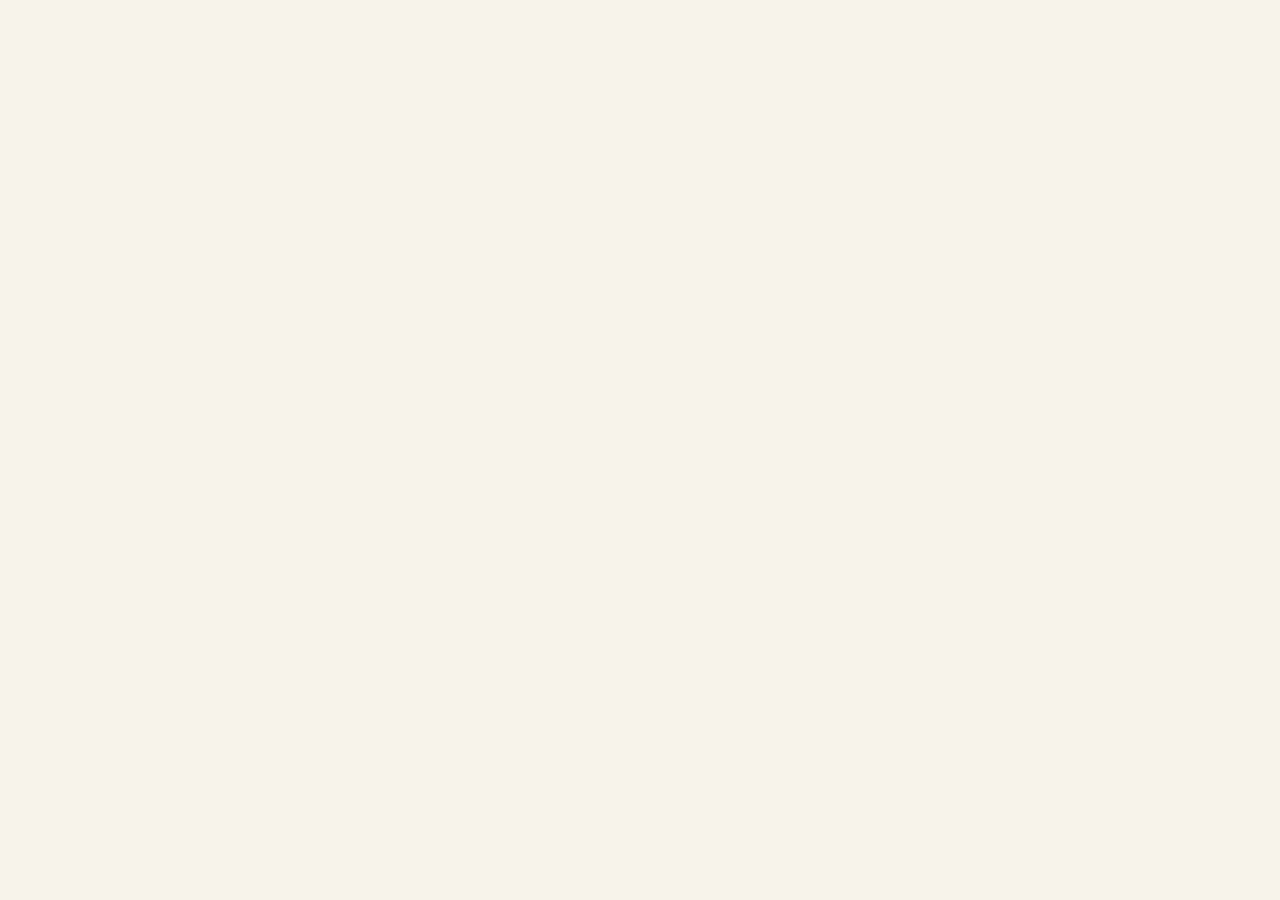
==== commit e1148b1f: "枫泾古镇更新为线上最新版源码(3.3MB内嵌,路径已相对化)，加线上网址在新标签页打开的兜底" ====
--- a/external/fengjing/index.html
+++ b/external/fengjing/index.html
@@ -26,8 +26,8 @@
       rel="icon"
       href="data:image/svg+xml,%3Csvg xmlns='http://www.w3.org/2000/svg' viewBox='0 0 64 64'%3E%3Crect width='64' height='64' rx='10' fill='%23a8452f'/%3E%3Ctext x='32' y='45' font-size='38' text-anchor='middle' fill='%23f7f3ea' font-family='serif'%3E%E6%9E%AB%3C/text%3E%3C/svg%3E"
     />
-    <script type="module" crossorigin src="./assets/index-UPSu7MRX.js"></script>
-    <link rel="stylesheet" crossorigin href="./assets/index-NHbh66XS.css">
+    <script type="module" crossorigin src="./assets/index-Bj4OaokC.js"></script>
+    <link rel="stylesheet" crossorigin href="./assets/index-CtsgvZUs.css">
   </head>
   <body>
     <div id="root"></div>
--- a/external/fengjing/assets/index-CtsgvZUs.css
+++ b/external/fengjing/assets/index-CtsgvZUs.css
@@ -0,0 +1 @@
+*,:before,:after{--tw-border-spacing-x: 0;--tw-border-spacing-y: 0;--tw-translate-x: 0;--tw-translate-y: 0;--tw-rotate: 0;--tw-skew-x: 0;--tw-skew-y: 0;--tw-scale-x: 1;--tw-scale-y: 1;--tw-pan-x: ;--tw-pan-y: ;--tw-pinch-zoom: ;--tw-scroll-snap-strictness: proximity;--tw-gradient-from-position: ;--tw-gradient-via-position: ;--tw-gradient-to-position: ;--tw-ordinal: ;--tw-slashed-zero: ;--tw-numeric-figure: ;--tw-numeric-spacing: ;--tw-numeric-fraction: ;--tw-ring-inset: ;--tw-ring-offset-width: 0px;--tw-ring-offset-color: #fff;--tw-ring-color: rgb(59 130 246 / .5);--tw-ring-offset-shadow: 0 0 #0000;--tw-ring-shadow: 0 0 #0000;--tw-shadow: 0 0 #0000;--tw-shadow-colored: 0 0 #0000;--tw-blur: ;--tw-brightness: ;--tw-contrast: ;--tw-grayscale: ;--tw-hue-rotate: ;--tw-invert: ;--tw-saturate: ;--tw-sepia: ;--tw-drop-shadow: ;--tw-backdrop-blur: ;--tw-backdrop-brightness: ;--tw-backdrop-contrast: ;--tw-backdrop-grayscale: ;--tw-backdrop-hue-rotate: ;--tw-backdrop-invert: ;--tw-backdrop-opacity: ;--tw-backdrop-saturate: ;--tw-backdrop-sepia: ;--tw-contain-size: ;--tw-contain-layout: ;--tw-contain-paint: ;--tw-contain-style: }::backdrop{--tw-border-spacing-x: 0;--tw-border-spacing-y: 0;--tw-translate-x: 0;--tw-translate-y: 0;--tw-rotate: 0;--tw-skew-x: 0;--tw-skew-y: 0;--tw-scale-x: 1;--tw-scale-y: 1;--tw-pan-x: ;--tw-pan-y: ;--tw-pinch-zoom: ;--tw-scroll-snap-strictness: proximity;--tw-gradient-from-position: ;--tw-gradient-via-position: ;--tw-gradient-to-position: ;--tw-ordinal: ;--tw-slashed-zero: ;--tw-numeric-figure: ;--tw-numeric-spacing: ;--tw-numeric-fraction: ;--tw-ring-inset: ;--tw-ring-offset-width: 0px;--tw-ring-offset-color: #fff;--tw-ring-color: rgb(59 130 246 / .5);--tw-ring-offset-shadow: 0 0 #0000;--tw-ring-shadow: 0 0 #0000;--tw-shadow: 0 0 #0000;--tw-shadow-colored: 0 0 #0000;--tw-blur: ;--tw-brightness: ;--tw-contrast: ;--tw-grayscale: ;--tw-hue-rotate: ;--tw-invert: ;--tw-saturate: ;--tw-sepia: ;--tw-drop-shadow: ;--tw-backdrop-blur: ;--tw-backdrop-brightness: ;--tw-backdrop-contrast: ;--tw-backdrop-grayscale: ;--tw-backdrop-hue-rotate: ;--tw-backdrop-invert: ;--tw-backdrop-opacity: ;--tw-backdrop-saturate: ;--tw-backdrop-sepia: ;--tw-contain-size: ;--tw-contain-layout: ;--tw-contain-paint: ;--tw-contain-style: }*,:before,:after{box-sizing:border-box;border-width:0;border-style:solid;border-color:#e5e7eb}:before,:after{--tw-content: ""}html,:host{line-height:1.5;-webkit-text-size-adjust:100%;-moz-tab-size:4;-o-tab-size:4;tab-size:4;font-family:ui-sans-serif,system-ui,sans-serif,"Apple Color Emoji","Segoe UI Emoji",Segoe UI Symbol,"Noto Color Emoji";font-feature-settings:normal;font-variation-settings:normal;-webkit-tap-highlight-color:transparent}body{margin:0;line-height:inherit}hr{height:0;color:inherit;border-top-width:1px}abbr:where([title]){-webkit-text-decoration:underline dotted;text-decoration:underline dotted}h1,h2,h3,h4,h5,h6{font-size:inherit;font-weight:inherit}a{color:inherit;text-decoration:inherit}b,strong{font-weight:bolder}code,kbd,samp,pre{font-family:ui-monospace,SFMono-Regular,Menlo,Monaco,Consolas,Liberation Mono,Courier New,monospace;font-feature-settings:normal;font-variation-settings:normal;font-size:1em}small{font-size:80%}sub,sup{font-size:75%;line-height:0;position:relative;vertical-align:baseline}sub{bottom:-.25em}sup{top:-.5em}table{text-indent:0;border-color:inherit;border-collapse:collapse}button,input,optgroup,select,textarea{font-family:inherit;font-feature-settings:inherit;font-variation-settings:inherit;font-size:100%;font-weight:inherit;line-height:inherit;letter-spacing:inherit;color:inherit;margin:0;padding:0}button,select{text-transform:none}button,input:where([type=button]),input:where([type=reset]),input:where([type=submit]){-webkit-appearance:button;background-color:transparent;background-image:none}:-moz-focusring{outline:auto}:-moz-ui-invalid{box-shadow:none}progress{vertical-align:baseline}::-webkit-inner-spin-button,::-webkit-outer-spin-button{height:auto}[type=search]{-webkit-appearance:textfield;outline-offset:-2px}::-webkit-search-decoration{-webkit-appearance:none}::-webkit-file-upload-button{-webkit-appearance:button;font:inherit}summary{display:list-item}blockquote,dl,dd,h1,h2,h3,h4,h5,h6,hr,figure,p,pre{margin:0}fieldset{margin:0;padding:0}legend{padding:0}ol,ul,menu{list-style:none;margin:0;padding:0}dialog{padding:0}textarea{resize:vertical}input::-moz-placeholder,textarea::-moz-placeholder{opacity:1;color:#9ca3af}input::placeholder,textarea::placeholder{opacity:1;color:#9ca3af}button,[role=button]{cursor:pointer}:disabled{cursor:default}img,svg,video,canvas,audio,iframe,embed,object{display:block;vertical-align:middle}img,video{max-width:100%;height:auto}[hidden]:where(:not([hidden=until-found])){display:none}html{scroll-behavior:smooth}body{background-color:#f7f3ea;color:#2e3a3f;font-family:"Noto Serif SC",Songti SC,STSong,SimSun,serif;-webkit-font-smoothing:antialiased}h1,h2,h3{font-weight:700}.sr-only{position:absolute;width:1px;height:1px;padding:0;margin:-1px;overflow:hidden;clip:rect(0,0,0,0);white-space:nowrap;border-width:0}.pointer-events-none{pointer-events:none}.visible{visibility:visible}.invisible{visibility:hidden}.fixed{position:fixed}.absolute{position:absolute}.relative{position:relative}.inset-0{inset:0}.inset-x-0{left:0;right:0}.inset-y-0{top:0;bottom:0}.-bottom-12{bottom:-3rem}.-left-12{left:-3rem}.-right-12{right:-3rem}.-top-12{top:-3rem}.bottom-0{bottom:0}.bottom-12{bottom:3rem}.bottom-24{bottom:6rem}.bottom-8{bottom:2rem}.left-0{left:0}.left-1\/2{left:50%}.left-2{left:.5rem}.left-8{left:2rem}.left-\[50\%\]{left:50%}.right-0{right:0}.right-1{right:.25rem}.right-2{right:.5rem}.right-3{right:.75rem}.right-4{right:1rem}.right-5{right:1.25rem}.right-8{right:2rem}.top-0{top:0}.top-1\.5{top:.375rem}.top-1\/2{top:50%}.top-3\.5{top:.875rem}.top-4{top:1rem}.top-5{top:1.25rem}.top-\[1px\]{top:1px}.top-\[50\%\]{top:50%}.top-\[60\%\]{top:60%}.top-full{top:100%}.isolate{isolation:isolate}.z-10{z-index:10}.z-20{z-index:20}.z-40{z-index:40}.z-50{z-index:50}.z-\[1\]{z-index:1}.order-first{order:-9999}.order-last{order:9999}.col-start-2{grid-column-start:2}.row-span-2{grid-row:span 2 / span 2}.row-start-1{grid-row-start:1}.float-left{float:left}.\!m-0{margin:0!important}.-mx-1{margin-left:-.25rem;margin-right:-.25rem}.-my-2{margin-top:-.5rem;margin-bottom:-.5rem}.mx-2{margin-left:.5rem;margin-right:.5rem}.mx-3\.5{margin-left:.875rem;margin-right:.875rem}.mx-auto{margin-left:auto;margin-right:auto}.my-0{margin-top:0;margin-bottom:0}.my-0\.5{margin-top:.125rem;margin-bottom:.125rem}.my-1{margin-top:.25rem;margin-bottom:.25rem}.-ml-4{margin-left:-1rem}.-mt-4{margin-top:-1rem}.mb-2{margin-bottom:.5rem}.mb-3{margin-bottom:.75rem}.mb-4{margin-bottom:1rem}.mb-40{margin-bottom:10rem}.mb-5{margin-bottom:1.25rem}.mb-6{margin-bottom:1.5rem}.mb-8{margin-bottom:2rem}.ml-1{margin-left:.25rem}.ml-4{margin-left:1rem}.ml-auto{margin-left:auto}.mr-4{margin-right:1rem}.mt-1\.5{margin-top:.375rem}.mt-10{margin-top:2.5rem}.mt-12{margin-top:3rem}.mt-2{margin-top:.5rem}.mt-24{margin-top:6rem}.mt-3{margin-top:.75rem}.mt-32{margin-top:8rem}.mt-4{margin-top:1rem}.mt-5{margin-top:1.25rem}.mt-6{margin-top:1.5rem}.mt-8{margin-top:2rem}.mt-auto{margin-top:auto}.line-clamp-1{overflow:hidden;display:-webkit-box;-webkit-box-orient:vertical;-webkit-line-clamp:1}.line-clamp-2{overflow:hidden;display:-webkit-box;-webkit-box-orient:vertical;-webkit-line-clamp:2}.block{display:block}.inline-block{display:inline-block}.flex{display:flex}.inline-flex{display:inline-flex}.table{display:table}.table-caption{display:table-caption}.table-cell{display:table-cell}.table-row{display:table-row}.grid{display:grid}.hidden{display:none}.aspect-\[16\/9\]{aspect-ratio:16/9}.aspect-\[4\/3\]{aspect-ratio:4/3}.aspect-square{aspect-ratio:1 / 1}.aspect-video{aspect-ratio:16 / 9}.size-10{width:2.5rem;height:2.5rem}.size-2{width:.5rem;height:.5rem}.size-2\.5{width:.625rem;height:.625rem}.size-3{width:.75rem;height:.75rem}.size-3\.5{width:.875rem;height:.875rem}.size-4{width:1rem;height:1rem}.size-6{width:1.5rem;height:1.5rem}.size-7{width:1.75rem;height:1.75rem}.size-8{width:2rem;height:2rem}.size-9{width:2.25rem;height:2.25rem}.size-auto{width:auto;height:auto}.size-full{width:100%;height:100%}.h-0\.5{height:.125rem}.h-1{height:.25rem}.h-1\.5{height:.375rem}.h-10{height:2.5rem}.h-12{height:3rem}.h-2{height:.5rem}.h-2\.5{height:.625rem}.h-20{height:5rem}.h-24{height:6rem}.h-4{height:1rem}.h-44{height:11rem}.h-5{height:1.25rem}.h-52{height:13rem}.h-6{height:1.5rem}.h-7{height:1.75rem}.h-8{height:2rem}.h-9{height:2.25rem}.h-\[1\.15rem\]{height:1.15rem}.h-\[52vh\]{height:52vh}.h-\[78vh\]{height:78vh}.h-\[calc\(100\%-1px\)\]{height:calc(100% - 1px)}.h-\[var\(--radix-navigation-menu-viewport-height\)\]{height:var(--radix-navigation-menu-viewport-height)}.h-\[var\(--radix-select-trigger-height\)\]{height:var(--radix-select-trigger-height)}.h-auto{height:auto}.h-full{height:100%}.h-px{height:1px}.h-screen{height:100vh}.h-svh{height:100svh}.max-h-\[300px\]{max-height:300px}.min-h-0{min-height:0px}.min-h-16{min-height:4rem}.min-h-4{min-height:1rem}.min-h-screen{min-height:100vh}.min-h-svh{min-height:100svh}.w-0{width:0px}.w-1{width:.25rem}.w-10{width:2.5rem}.w-2{width:.5rem}.w-2\.5{width:.625rem}.w-3{width:.75rem}.w-3\/4{width:75%}.w-4{width:1rem}.w-5{width:1.25rem}.w-64{width:16rem}.w-7{width:1.75rem}.w-72{width:18rem}.w-8{width:2rem}.w-9{width:2.25rem}.w-\[100px\]{width:100px}.w-auto{width:auto}.w-fit{width:-moz-fit-content;width:fit-content}.w-full{width:100%}.w-max{width:-moz-max-content;width:max-content}.w-px{width:1px}.min-w-0{min-width:0px}.min-w-10{min-width:2.5rem}.min-w-5{min-width:1.25rem}.min-w-8{min-width:2rem}.min-w-9{min-width:2.25rem}.min-w-\[12rem\]{min-width:12rem}.min-w-\[8rem\]{min-width:8rem}.min-w-\[var\(--radix-select-trigger-width\)\]{min-width:var(--radix-select-trigger-width)}.max-w-2xl{max-width:42rem}.max-w-3xl{max-width:48rem}.max-w-5xl{max-width:64rem}.max-w-6xl{max-width:72rem}.max-w-\[calc\(100\%-2rem\)\]{max-width:calc(100% - 2rem)}.max-w-max{max-width:-moz-max-content;max-width:max-content}.max-w-sm{max-width:24rem}.max-w-xl{max-width:36rem}.flex-1{flex:1 1 0%}.shrink-0{flex-shrink:0}.grow{flex-grow:1}.grow-0{flex-grow:0}.basis-full{flex-basis:100%}.caption-bottom{caption-side:bottom}.border-collapse{border-collapse:collapse}.-translate-x-1\/2{--tw-translate-x: -50%;transform:translate(var(--tw-translate-x),var(--tw-translate-y)) rotate(var(--tw-rotate)) skew(var(--tw-skew-x)) skewY(var(--tw-skew-y)) scaleX(var(--tw-scale-x)) scaleY(var(--tw-scale-y))}.-translate-x-px{--tw-translate-x: -1px;transform:translate(var(--tw-translate-x),var(--tw-translate-y)) rotate(var(--tw-rotate)) skew(var(--tw-skew-x)) skewY(var(--tw-skew-y)) scaleX(var(--tw-scale-x)) scaleY(var(--tw-scale-y))}.-translate-y-1\/2{--tw-translate-y: -50%;transform:translate(var(--tw-translate-x),var(--tw-translate-y)) rotate(var(--tw-rotate)) skew(var(--tw-skew-x)) skewY(var(--tw-skew-y)) scaleX(var(--tw-scale-x)) scaleY(var(--tw-scale-y))}.-translate-y-\[2\.5px\]{--tw-translate-y: -2.5px;transform:translate(var(--tw-translate-x),var(--tw-translate-y)) rotate(var(--tw-rotate)) skew(var(--tw-skew-x)) skewY(var(--tw-skew-y)) scaleX(var(--tw-scale-x)) scaleY(var(--tw-scale-y))}.translate-x-0{--tw-translate-x: 0px;transform:translate(var(--tw-translate-x),var(--tw-translate-y)) rotate(var(--tw-rotate)) skew(var(--tw-skew-x)) skewY(var(--tw-skew-y)) scaleX(var(--tw-scale-x)) scaleY(var(--tw-scale-y))}.translate-x-4{--tw-translate-x: 1rem;transform:translate(var(--tw-translate-x),var(--tw-translate-y)) rotate(var(--tw-rotate)) skew(var(--tw-skew-x)) skewY(var(--tw-skew-y)) scaleX(var(--tw-scale-x)) scaleY(var(--tw-scale-y))}.translate-x-\[-50\%\]{--tw-translate-x: -50%;transform:translate(var(--tw-translate-x),var(--tw-translate-y)) rotate(var(--tw-rotate)) skew(var(--tw-skew-x)) skewY(var(--tw-skew-y)) scaleX(var(--tw-scale-x)) scaleY(var(--tw-scale-y))}.translate-x-px{--tw-translate-x: 1px;transform:translate(var(--tw-translate-x),var(--tw-translate-y)) rotate(var(--tw-rotate)) skew(var(--tw-skew-x)) skewY(var(--tw-skew-y)) scaleX(var(--tw-scale-x)) scaleY(var(--tw-scale-y))}.translate-y-0{--tw-translate-y: 0px;transform:translate(var(--tw-translate-x),var(--tw-translate-y)) rotate(var(--tw-rotate)) skew(var(--tw-skew-x)) skewY(var(--tw-skew-y)) scaleX(var(--tw-scale-x)) scaleY(var(--tw-scale-y))}.translate-y-0\.5{--tw-translate-y: .125rem;transform:translate(var(--tw-translate-x),var(--tw-translate-y)) rotate(var(--tw-rotate)) skew(var(--tw-skew-x)) skewY(var(--tw-skew-y)) scaleX(var(--tw-scale-x)) scaleY(var(--tw-scale-y))}.translate-y-4{--tw-translate-y: 1rem;transform:translate(var(--tw-translate-x),var(--tw-translate-y)) rotate(var(--tw-rotate)) skew(var(--tw-skew-x)) skewY(var(--tw-skew-y)) scaleX(var(--tw-scale-x)) scaleY(var(--tw-scale-y))}.translate-y-\[-50\%\]{--tw-translate-y: -50%;transform:translate(var(--tw-translate-x),var(--tw-translate-y)) rotate(var(--tw-rotate)) skew(var(--tw-skew-x)) skewY(var(--tw-skew-y)) scaleX(var(--tw-scale-x)) scaleY(var(--tw-scale-y))}.translate-y-\[2\.5px\]{--tw-translate-y: 2.5px;transform:translate(var(--tw-translate-x),var(--tw-translate-y)) rotate(var(--tw-rotate)) skew(var(--tw-skew-x)) skewY(var(--tw-skew-y)) scaleX(var(--tw-scale-x)) scaleY(var(--tw-scale-y))}.translate-y-\[calc\(-50\%_-_2px\)\]{--tw-translate-y: calc(-50% - 2px) ;transform:translate(var(--tw-translate-x),var(--tw-translate-y)) rotate(var(--tw-rotate)) skew(var(--tw-skew-x)) skewY(var(--tw-skew-y)) scaleX(var(--tw-scale-x)) scaleY(var(--tw-scale-y))}.-rotate-45{--tw-rotate: -45deg;transform:translate(var(--tw-translate-x),var(--tw-translate-y)) rotate(var(--tw-rotate)) skew(var(--tw-skew-x)) skewY(var(--tw-skew-y)) scaleX(var(--tw-scale-x)) scaleY(var(--tw-scale-y))}.rotate-45{--tw-rotate: 45deg;transform:translate(var(--tw-translate-x),var(--tw-translate-y)) rotate(var(--tw-rotate)) skew(var(--tw-skew-x)) skewY(var(--tw-skew-y)) scaleX(var(--tw-scale-x)) scaleY(var(--tw-scale-y))}.rotate-90{--tw-rotate: 90deg;transform:translate(var(--tw-translate-x),var(--tw-translate-y)) rotate(var(--tw-rotate)) skew(var(--tw-skew-x)) skewY(var(--tw-skew-y)) scaleX(var(--tw-scale-x)) scaleY(var(--tw-scale-y))}.transform{transform:translate(var(--tw-translate-x),var(--tw-translate-y)) rotate(var(--tw-rotate)) skew(var(--tw-skew-x)) skewY(var(--tw-skew-y)) scaleX(var(--tw-scale-x)) scaleY(var(--tw-scale-y))}@keyframes bounce{0%,to{transform:translateY(-25%);animation-timing-function:cubic-bezier(.8,0,1,1)}50%{transform:none;animation-timing-function:cubic-bezier(0,0,.2,1)}}.animate-bounce{animation:bounce 1s infinite}@keyframes caret-blink{0%,70%,to{opacity:1}20%,50%{opacity:0}}.animate-caret-blink{animation:caret-blink 1.25s ease-out infinite}@keyframes pulse{50%{opacity:.5}}.animate-pulse{animation:pulse 2s cubic-bezier(.4,0,.6,1) infinite}@keyframes spin{to{transform:rotate(360deg)}}.animate-spin{animation:spin 1s linear infinite}.cursor-default{cursor:default}.cursor-text{cursor:text}.touch-none{touch-action:none}.select-none{-webkit-user-select:none;-moz-user-select:none;user-select:none}.resize-none{resize:none}.scroll-my-1{scroll-margin-top:.25rem;scroll-margin-bottom:.25rem}.scroll-py-1{scroll-padding-top:.25rem;scroll-padding-bottom:.25rem}.list-disc{list-style-type:disc}.list-none{list-style-type:none}.auto-rows-min{grid-auto-rows:min-content}.grid-cols-\[0_1fr\]{grid-template-columns:0 1fr}.grid-rows-\[auto_auto\]{grid-template-rows:auto auto}.flex-row{flex-direction:row}.flex-col{flex-direction:column}.flex-col-reverse{flex-direction:column-reverse}.flex-wrap{flex-wrap:wrap}.place-content-center{place-content:center}.items-start{align-items:flex-start}.items-end{align-items:flex-end}.items-center{align-items:center}.items-baseline{align-items:baseline}.items-stretch{align-items:stretch}.justify-start{justify-content:flex-start}.justify-center{justify-content:center}.justify-between{justify-content:space-between}.justify-items-start{justify-items:start}.gap-0\.5{gap:.125rem}.gap-1{gap:.25rem}.gap-1\.5{gap:.375rem}.gap-10{gap:2.5rem}.gap-12{gap:3rem}.gap-16{gap:4rem}.gap-2{gap:.5rem}.gap-2\.5{gap:.625rem}.gap-3{gap:.75rem}.gap-4{gap:1rem}.gap-6{gap:1.5rem}.gap-7{gap:1.75rem}.gap-8{gap:2rem}.gap-\[--spacing\(var\(--gap\)\)\]{gap:var(--spacing(var(--gap)))}.gap-x-10{-moz-column-gap:2.5rem;column-gap:2.5rem}.gap-y-0\.5{row-gap:.125rem}.gap-y-4{row-gap:1rem}.space-y-40>:not([hidden])~:not([hidden]){--tw-space-y-reverse: 0;margin-top:calc(10rem * calc(1 - var(--tw-space-y-reverse)));margin-bottom:calc(10rem * var(--tw-space-y-reverse))}.self-start{align-self:flex-start}.self-stretch{align-self:stretch}.justify-self-end{justify-self:end}.overflow-auto{overflow:auto}.overflow-hidden{overflow:hidden}.overflow-x-auto{overflow-x:auto}.overflow-y-auto{overflow-y:auto}.overflow-x-hidden{overflow-x:hidden}.whitespace-nowrap{white-space:nowrap}.text-balance{text-wrap:balance}.break-words{overflow-wrap:break-word}.rounded-\[2px\]{border-radius:2px}.rounded-\[4px\]{border-radius:4px}.rounded-\[calc\(var\(--radius\)-5px\)\]{border-radius:calc(var(--radius) - 5px)}.rounded-\[inherit\]{border-radius:inherit}.rounded-full{border-radius:9999px}.rounded-lg{border-radius:var(--radius)}.rounded-md{border-radius:calc(var(--radius) - 2px)}.rounded-none{border-radius:0}.rounded-sm{border-radius:calc(var(--radius) - 4px)}.rounded-xl{border-radius:calc(var(--radius) + 4px)}.rounded-xs{border-radius:calc(var(--radius) - 6px)}.rounded-l-full{border-top-left-radius:9999px;border-bottom-left-radius:9999px}.rounded-l-md{border-top-left-radius:calc(var(--radius) - 2px);border-bottom-left-radius:calc(var(--radius) - 2px)}.rounded-r-full{border-top-right-radius:9999px;border-bottom-right-radius:9999px}.rounded-r-md{border-top-right-radius:calc(var(--radius) - 2px);border-bottom-right-radius:calc(var(--radius) - 2px)}.rounded-tl-sm{border-top-left-radius:calc(var(--radius) - 4px)}.border{border-width:1px}.border-0{border-width:0px}.border-\[1\.5px\]{border-width:1.5px}.border-y{border-top-width:1px;border-bottom-width:1px}.border-y-\[7px\]{border-top-width:7px;border-bottom-width:7px}.border-b{border-bottom-width:1px}.border-l{border-left-width:1px}.border-l-\[11px\]{border-left-width:11px}.border-r{border-right-width:1px}.border-r-\[11px\]{border-right-width:11px}.border-t{border-top-width:1px}.border-dashed{border-style:dashed}.border-\[\#2e3a3f\]\/10{border-color:#2e3a3f1a}.border-\[\#2e3a3f\]\/15{border-color:#2e3a3f26}.border-border{border-color:hsl(var(--border))}.border-border\/50{border-color:hsl(var(--border) / .5)}.border-ink\/10{border-color:#2e3a3f1a}.border-ink\/15{border-color:#2e3a3f26}.border-ink\/25{border-color:#2e3a3f40}.border-input{border-color:hsl(var(--input))}.border-primary{border-color:hsl(var(--primary))}.border-sidebar-border{border-color:hsl(var(--sidebar-border))}.border-transparent{border-color:transparent}.border-y-transparent{border-top-color:transparent;border-bottom-color:transparent}.border-l-transparent{border-left-color:transparent}.border-l-white{--tw-border-opacity: 1;border-left-color:rgb(255 255 255 / var(--tw-border-opacity, 1))}.border-r-white{--tw-border-opacity: 1;border-right-color:rgb(255 255 255 / var(--tw-border-opacity, 1))}.border-t-transparent{border-top-color:transparent}.bg-accent{background-color:hsl(var(--accent))}.bg-background{background-color:hsl(var(--background))}.bg-black\/30{background-color:#0000004d}.bg-black\/35{background-color:#00000059}.bg-black\/50{background-color:#00000080}.bg-border{background-color:hsl(var(--border))}.bg-card{background-color:hsl(var(--card))}.bg-cinnabar{--tw-bg-opacity: 1;background-color:rgb(168 69 47 / var(--tw-bg-opacity, 1))}.bg-destructive{--tw-bg-opacity: 1;background-color:hsl(var(--destructive) / var(--tw-bg-opacity, 1))}.bg-foreground{background-color:hsl(var(--foreground))}.bg-ink{--tw-bg-opacity: 1;background-color:rgb(46 58 63 / var(--tw-bg-opacity, 1))}.bg-ink\/0{background-color:#2e3a3f00}.bg-input{background-color:hsl(var(--input))}.bg-muted{background-color:hsl(var(--muted))}.bg-muted\/50{background-color:hsl(var(--muted) / .5)}.bg-paper{--tw-bg-opacity: 1;background-color:rgb(247 243 234 / var(--tw-bg-opacity, 1))}.bg-paper\/90{background-color:#f7f3eae6}.bg-popover{background-color:hsl(var(--popover))}.bg-primary{background-color:hsl(var(--primary))}.bg-primary\/20{background-color:hsl(var(--primary) / .2)}.bg-secondary{background-color:hsl(var(--secondary))}.bg-sidebar{background-color:hsl(var(--sidebar-background))}.bg-sidebar-border{background-color:hsl(var(--sidebar-border))}.bg-transparent{background-color:transparent}.bg-white{--tw-bg-opacity: 1;background-color:rgb(255 255 255 / var(--tw-bg-opacity, 1))}.bg-white\/40{background-color:#fff6}.bg-white\/70{background-color:#ffffffb3}.bg-\[radial-gradient\(ellipse_at_center\,rgba\(8\,10\,10\,0\.58\)_0\%\,rgba\(8\,10\,10\,0\.18\)_55\%\,rgba\(8\,10\,10\,0\)_75\%\)\]{background-image:radial-gradient(ellipse at center,#080a0a94,#080a0a2e 55%,#080a0a00 75%)}.bg-gradient-to-b{background-image:linear-gradient(to bottom,var(--tw-gradient-stops))}.bg-gradient-to-t{background-image:linear-gradient(to top,var(--tw-gradient-stops))}.from-black\/35{--tw-gradient-from: rgb(0 0 0 / .35) var(--tw-gradient-from-position);--tw-gradient-to: rgb(0 0 0 / 0) var(--tw-gradient-to-position);--tw-gradient-stops: var(--tw-gradient-from), var(--tw-gradient-to)}.from-black\/70{--tw-gradient-from: rgb(0 0 0 / .7) var(--tw-gradient-from-position);--tw-gradient-to: rgb(0 0 0 / 0) var(--tw-gradient-to-position);--tw-gradient-stops: var(--tw-gradient-from), var(--tw-gradient-to)}.via-black\/15{--tw-gradient-to: rgb(0 0 0 / 0) var(--tw-gradient-to-position);--tw-gradient-stops: var(--tw-gradient-from), rgb(0 0 0 / .15) var(--tw-gradient-via-position), var(--tw-gradient-to)}.via-black\/30{--tw-gradient-to: rgb(0 0 0 / 0) var(--tw-gradient-to-position);--tw-gradient-stops: var(--tw-gradient-from), rgb(0 0 0 / .3) var(--tw-gradient-via-position), var(--tw-gradient-to)}.to-black\/55{--tw-gradient-to: rgb(0 0 0 / .55) var(--tw-gradient-to-position)}.to-transparent{--tw-gradient-to: transparent var(--tw-gradient-to-position)}.fill-current{fill:currentColor}.fill-foreground{fill:hsl(var(--foreground))}.fill-primary{fill:hsl(var(--primary))}.object-cover{-o-object-fit:cover;object-fit:cover}.p-0{padding:0}.p-1{padding:.25rem}.p-2{padding:.5rem}.p-3{padding:.75rem}.p-4{padding:1rem}.p-6{padding:1.5rem}.p-\[3px\]{padding:3px}.p-px{padding:1px}.px-1{padding-left:.25rem;padding-right:.25rem}.px-1\.5{padding-left:.375rem;padding-right:.375rem}.px-10{padding-left:2.5rem;padding-right:2.5rem}.px-2{padding-left:.5rem;padding-right:.5rem}.px-2\.5{padding-left:.625rem;padding-right:.625rem}.px-3{padding-left:.75rem;padding-right:.75rem}.px-4{padding-left:1rem;padding-right:1rem}.px-6{padding-left:1.5rem;padding-right:1.5rem}.py-0\.5{padding-top:.125rem;padding-bottom:.125rem}.py-1{padding-top:.25rem;padding-bottom:.25rem}.py-1\.5{padding-top:.375rem;padding-bottom:.375rem}.py-16{padding-top:4rem;padding-bottom:4rem}.py-2{padding-top:.5rem;padding-bottom:.5rem}.py-28{padding-top:7rem;padding-bottom:7rem}.py-3{padding-top:.75rem;padding-bottom:.75rem}.py-32{padding-top:8rem;padding-bottom:8rem}.py-4{padding-top:1rem;padding-bottom:1rem}.py-6{padding-top:1.5rem;padding-bottom:1.5rem}.py-8{padding-top:2rem;padding-bottom:2rem}.pb-16{padding-bottom:4rem}.pb-28{padding-bottom:7rem}.pb-3{padding-bottom:.75rem}.pb-32{padding-bottom:8rem}.pb-36{padding-bottom:9rem}.pb-4{padding-bottom:1rem}.pb-40{padding-bottom:10rem}.pb-44{padding-bottom:11rem}.pl-2{padding-left:.5rem}.pl-3{padding-left:.75rem}.pl-4{padding-left:1rem}.pl-8{padding-left:2rem}.pr-1{padding-right:.25rem}.pr-2{padding-right:.5rem}.pr-2\.5{padding-right:.625rem}.pr-3{padding-right:.75rem}.pr-8{padding-right:2rem}.pt-0{padding-top:0}.pt-10{padding-top:2.5rem}.pt-16{padding-top:4rem}.pt-20{padding-top:5rem}.pt-24{padding-top:6rem}.pt-3{padding-top:.75rem}.pt-4{padding-top:1rem}.text-left{text-align:left}.text-center{text-align:center}.text-right{text-align:right}.align-middle{vertical-align:middle}.font-mono{font-family:ui-monospace,SFMono-Regular,Menlo,Monaco,Consolas,Liberation Mono,Courier New,monospace}.font-sans{font-family:ui-sans-serif,system-ui,sans-serif,"Apple Color Emoji","Segoe UI Emoji",Segoe UI Symbol,"Noto Color Emoji"}.text-2xl{font-size:1.5rem;line-height:2rem}.text-3xl{font-size:1.875rem;line-height:2.25rem}.text-5xl{font-size:3rem;line-height:1}.text-6xl{font-size:3.75rem;line-height:1}.text-\[0\.8rem\]{font-size:.8rem}.text-\[10px\]{font-size:10px}.text-\[clamp\(0\.875rem\,1\.1vw\,1rem\)\]{font-size:clamp(.875rem,1.1vw,1rem)}.text-\[clamp\(1\.25rem\,1\.7vw\,1\.5rem\)\]{font-size:clamp(1.25rem,1.7vw,1.5rem)}.text-\[clamp\(1\.25rem\,2\.2vw\,1\.875rem\)\]{font-size:clamp(1.25rem,2.2vw,1.875rem)}.text-\[clamp\(1\.875rem\,3vw\,2\.25rem\)\]{font-size:clamp(1.875rem,3vw,2.25rem)}.text-\[clamp\(1rem\,1\.25vw\,1\.125rem\)\]{font-size:clamp(1rem,1.25vw,1.125rem)}.text-\[clamp\(1rem\,1\.4vw\,1\.125rem\)\]{font-size:clamp(1rem,1.4vw,1.125rem)}.text-\[clamp\(2\.25rem\,3\.6vw\,3rem\)\]{font-size:clamp(2.25rem,3.6vw,3rem)}.text-\[clamp\(2\.25rem\,7vw\,4\.5rem\)\]{font-size:clamp(2.25rem,7vw,4.5rem)}.text-\[clamp\(2\.5rem\,5\.5vw\,3\.75rem\)\]{font-size:clamp(2.5rem,5.5vw,3.75rem)}.text-\[clamp\(2\.75rem\,10vw\,6rem\)\]{font-size:clamp(2.75rem,10vw,6rem)}.text-\[clamp\(3\.75rem\,8vw\,4\.5rem\)\]{font-size:clamp(3.75rem,8vw,4.5rem)}.text-\[clamp\(6rem\,13vw\,8rem\)\]{font-size:clamp(6rem,13vw,8rem)}.text-base{font-size:1rem;line-height:1.5rem}.text-lg{font-size:1.125rem;line-height:1.75rem}.text-sm{font-size:.875rem;line-height:1.25rem}.text-sm\/relaxed{font-size:.875rem;line-height:1.625}.text-xs{font-size:.75rem;line-height:1rem}.font-bold{font-weight:700}.font-medium{font-weight:500}.font-normal{font-weight:400}.font-semibold{font-weight:600}.tabular-nums{--tw-numeric-spacing: tabular-nums;font-variant-numeric:var(--tw-ordinal) var(--tw-slashed-zero) var(--tw-numeric-figure) var(--tw-numeric-spacing) var(--tw-numeric-fraction)}.leading-6{line-height:1.5rem}.leading-7{line-height:1.75rem}.leading-8{line-height:2rem}.leading-9{line-height:2.25rem}.leading-loose{line-height:2}.leading-none{line-height:1}.leading-normal{line-height:1.5}.leading-snug{line-height:1.375}.tracking-\[0\.06em\]{letter-spacing:.06em}.tracking-\[0\.15em\]{letter-spacing:.15em}.tracking-\[0\.1em\]{letter-spacing:.1em}.tracking-\[0\.25em\]{letter-spacing:.25em}.tracking-\[0\.2em\]{letter-spacing:.2em}.tracking-\[0\.35em\]{letter-spacing:.35em}.tracking-\[0\.3em\]{letter-spacing:.3em}.tracking-\[0\.4em\]{letter-spacing:.4em}.tracking-\[0\.5em\]{letter-spacing:.5em}.tracking-\[0\.6em\]{letter-spacing:.6em}.tracking-normal{letter-spacing:0em}.tracking-tight{letter-spacing:-.025em}.tracking-widest{letter-spacing:.1em}.text-\[\#f7f3ea\]{--tw-text-opacity: 1;color:rgb(247 243 234 / var(--tw-text-opacity, 1))}.text-accent-foreground{color:hsl(var(--accent-foreground))}.text-background{color:hsl(var(--background))}.text-card-foreground{color:hsl(var(--card-foreground))}.text-cinnabar{--tw-text-opacity: 1;color:rgb(168 69 47 / var(--tw-text-opacity, 1))}.text-cinnabar\/50{color:#a8452f80}.text-current{color:currentColor}.text-destructive{--tw-text-opacity: 1;color:hsl(var(--destructive) / var(--tw-text-opacity, 1))}.text-foreground{color:hsl(var(--foreground))}.text-ink{--tw-text-opacity: 1;color:rgb(46 58 63 / var(--tw-text-opacity, 1))}.text-ink\/10{color:#2e3a3f1a}.text-ink\/35{color:#2e3a3f59}.text-ink\/40{color:#2e3a3f66}.text-ink\/5{color:#2e3a3f0d}.text-ink\/50{color:#2e3a3f80}.text-ink\/60{color:#2e3a3f99}.text-ink\/65{color:#2e3a3fa6}.text-ink\/70{color:#2e3a3fb3}.text-ink\/75{color:#2e3a3fbf}.text-ink\/80{color:#2e3a3fcc}.text-muted-foreground{color:hsl(var(--muted-foreground))}.text-paper{--tw-text-opacity: 1;color:rgb(247 243 234 / var(--tw-text-opacity, 1))}.text-popover-foreground{color:hsl(var(--popover-foreground))}.text-primary{color:hsl(var(--primary))}.text-primary-foreground{color:hsl(var(--primary-foreground))}.text-secondary-foreground{color:hsl(var(--secondary-foreground))}.text-sidebar-foreground{color:hsl(var(--sidebar-foreground))}.text-sidebar-foreground\/70{color:hsl(var(--sidebar-foreground) / .7)}.text-white{--tw-text-opacity: 1;color:rgb(255 255 255 / var(--tw-text-opacity, 1))}.text-white\/70{color:#ffffffb3}.underline-offset-4{text-underline-offset:4px}.opacity-0{opacity:0}.opacity-100{opacity:1}.opacity-50{opacity:.5}.opacity-70{opacity:.7}.opacity-80{opacity:.8}.opacity-85{opacity:.85}.opacity-90{opacity:.9}.shadow{--tw-shadow: 0 1px 3px 0 rgb(0 0 0 / .1), 0 1px 2px -1px rgb(0 0 0 / .1);--tw-shadow-colored: 0 1px 3px 0 var(--tw-shadow-color), 0 1px 2px -1px var(--tw-shadow-color);box-shadow:var(--tw-ring-offset-shadow, 0 0 #0000),var(--tw-ring-shadow, 0 0 #0000),var(--tw-shadow)}.shadow-\[0_0_0_1px_hsl\(var\(--sidebar-border\)\)\]{--tw-shadow: 0 0 0 1px hsl(var(--sidebar-border));--tw-shadow-colored: 0 0 0 1px var(--tw-shadow-color);box-shadow:var(--tw-ring-offset-shadow, 0 0 #0000),var(--tw-ring-shadow, 0 0 #0000),var(--tw-shadow)}.shadow-lg{--tw-shadow: 0 10px 15px -3px rgb(0 0 0 / .1), 0 4px 6px -4px rgb(0 0 0 / .1);--tw-shadow-colored: 0 10px 15px -3px var(--tw-shadow-color), 0 4px 6px -4px var(--tw-shadow-color);box-shadow:var(--tw-ring-offset-shadow, 0 0 #0000),var(--tw-ring-shadow, 0 0 #0000),var(--tw-shadow)}.shadow-md{--tw-shadow: 0 4px 6px -1px rgb(0 0 0 / .1), 0 2px 4px -2px rgb(0 0 0 / .1);--tw-shadow-colored: 0 4px 6px -1px var(--tw-shadow-color), 0 2px 4px -2px var(--tw-shadow-color);box-shadow:var(--tw-ring-offset-shadow, 0 0 #0000),var(--tw-ring-shadow, 0 0 #0000),var(--tw-shadow)}.shadow-none{--tw-shadow: 0 0 #0000;--tw-shadow-colored: 0 0 #0000;box-shadow:var(--tw-ring-offset-shadow, 0 0 #0000),var(--tw-ring-shadow, 0 0 #0000),var(--tw-shadow)}.shadow-sm{--tw-shadow: 0 1px 2px 0 rgb(0 0 0 / .05);--tw-shadow-colored: 0 1px 2px 0 var(--tw-shadow-color);box-shadow:var(--tw-ring-offset-shadow, 0 0 #0000),var(--tw-ring-shadow, 0 0 #0000),var(--tw-shadow)}.shadow-xl{--tw-shadow: 0 20px 25px -5px rgb(0 0 0 / .1), 0 8px 10px -6px rgb(0 0 0 / .1);--tw-shadow-colored: 0 20px 25px -5px var(--tw-shadow-color), 0 8px 10px -6px var(--tw-shadow-color);box-shadow:var(--tw-ring-offset-shadow, 0 0 #0000),var(--tw-ring-shadow, 0 0 #0000),var(--tw-shadow)}.shadow-xs{--tw-shadow: 0 1px 2px 0 rgb(0 0 0 / .05);--tw-shadow-colored: 0 1px 2px 0 var(--tw-shadow-color);box-shadow:var(--tw-ring-offset-shadow, 0 0 #0000),var(--tw-ring-shadow, 0 0 #0000),var(--tw-shadow)}.outline-none{outline:2px solid transparent;outline-offset:2px}.outline{outline-style:solid}.ring-0{--tw-ring-offset-shadow: var(--tw-ring-inset) 0 0 0 var(--tw-ring-offset-width) var(--tw-ring-offset-color);--tw-ring-shadow: var(--tw-ring-inset) 0 0 0 calc(0px + var(--tw-ring-offset-width)) var(--tw-ring-color);box-shadow:var(--tw-ring-offset-shadow),var(--tw-ring-shadow),var(--tw-shadow, 0 0 #0000)}.ring-ring\/50{--tw-ring-color: hsl(var(--ring) / .5)}.ring-sidebar-ring{--tw-ring-color: hsl(var(--sidebar-ring))}.ring-offset-background{--tw-ring-offset-color: hsl(var(--background))}.drop-shadow-\[0_1px_6px_rgba\(0\,0\,0\,0\.8\)\]{--tw-drop-shadow: drop-shadow(0 1px 6px rgba(0,0,0,.8));filter:var(--tw-blur) var(--tw-brightness) var(--tw-contrast) var(--tw-grayscale) var(--tw-hue-rotate) var(--tw-invert) var(--tw-saturate) var(--tw-sepia) var(--tw-drop-shadow)}.drop-shadow-\[0_2px_10px_rgba\(0\,0\,0\,0\.5\)\]{--tw-drop-shadow: drop-shadow(0 2px 10px rgba(0,0,0,.5));filter:var(--tw-blur) var(--tw-brightness) var(--tw-contrast) var(--tw-grayscale) var(--tw-hue-rotate) var(--tw-invert) var(--tw-saturate) var(--tw-sepia) var(--tw-drop-shadow)}.drop-shadow-\[0_2px_10px_rgba\(0\,0\,0\,0\.55\)\]{--tw-drop-shadow: drop-shadow(0 2px 10px rgba(0,0,0,.55));filter:var(--tw-blur) var(--tw-brightness) var(--tw-contrast) var(--tw-grayscale) var(--tw-hue-rotate) var(--tw-invert) var(--tw-saturate) var(--tw-sepia) var(--tw-drop-shadow)}.drop-shadow-\[0_2px_14px_rgba\(0\,0\,0\,0\.6\)\]{--tw-drop-shadow: drop-shadow(0 2px 14px rgba(0,0,0,.6));filter:var(--tw-blur) var(--tw-brightness) var(--tw-contrast) var(--tw-grayscale) var(--tw-hue-rotate) var(--tw-invert) var(--tw-saturate) var(--tw-sepia) var(--tw-drop-shadow)}.filter{filter:var(--tw-blur) var(--tw-brightness) var(--tw-contrast) var(--tw-grayscale) var(--tw-hue-rotate) var(--tw-invert) var(--tw-saturate) var(--tw-sepia) var(--tw-drop-shadow)}.backdrop-blur{--tw-backdrop-blur: blur(8px);-webkit-backdrop-filter:var(--tw-backdrop-blur) var(--tw-backdrop-brightness) var(--tw-backdrop-contrast) var(--tw-backdrop-grayscale) var(--tw-backdrop-hue-rotate) var(--tw-backdrop-invert) var(--tw-backdrop-opacity) var(--tw-backdrop-saturate) var(--tw-backdrop-sepia);backdrop-filter:var(--tw-backdrop-blur) var(--tw-backdrop-brightness) var(--tw-backdrop-contrast) var(--tw-backdrop-grayscale) var(--tw-backdrop-hue-rotate) var(--tw-backdrop-invert) var(--tw-backdrop-opacity) var(--tw-backdrop-saturate) var(--tw-backdrop-sepia)}.backdrop-blur-\[2px\]{--tw-backdrop-blur: blur(2px);-webkit-backdrop-filter:var(--tw-backdrop-blur) var(--tw-backdrop-brightness) var(--tw-backdrop-contrast) var(--tw-backdrop-grayscale) var(--tw-backdrop-hue-rotate) var(--tw-backdrop-invert) var(--tw-backdrop-opacity) var(--tw-backdrop-saturate) var(--tw-backdrop-sepia);backdrop-filter:var(--tw-backdrop-blur) var(--tw-backdrop-brightness) var(--tw-backdrop-contrast) var(--tw-backdrop-grayscale) var(--tw-backdrop-hue-rotate) var(--tw-backdrop-invert) var(--tw-backdrop-opacity) var(--tw-backdrop-saturate) var(--tw-backdrop-sepia)}.backdrop-blur-sm{--tw-backdrop-blur: blur(4px);-webkit-backdrop-filter:var(--tw-backdrop-blur) var(--tw-backdrop-brightness) var(--tw-backdrop-contrast) var(--tw-backdrop-grayscale) var(--tw-backdrop-hue-rotate) var(--tw-backdrop-invert) var(--tw-backdrop-opacity) var(--tw-backdrop-saturate) var(--tw-backdrop-sepia);backdrop-filter:var(--tw-backdrop-blur) var(--tw-backdrop-brightness) var(--tw-backdrop-contrast) var(--tw-backdrop-grayscale) var(--tw-backdrop-hue-rotate) var(--tw-backdrop-invert) var(--tw-backdrop-opacity) var(--tw-backdrop-saturate) var(--tw-backdrop-sepia)}.transition{transition-property:color,background-color,border-color,text-decoration-color,fill,stroke,opacity,box-shadow,transform,filter,backdrop-filter;transition-timing-function:cubic-bezier(.4,0,.2,1);transition-duration:.15s}.transition-\[color\,box-shadow\]{transition-property:color,box-shadow;transition-timing-function:cubic-bezier(.4,0,.2,1);transition-duration:.15s}.transition-\[left\,right\,width\]{transition-property:left,right,width;transition-timing-function:cubic-bezier(.4,0,.2,1);transition-duration:.15s}.transition-\[margin\,opacity\]{transition-property:margin,opacity;transition-timing-function:cubic-bezier(.4,0,.2,1);transition-duration:.15s}.transition-\[width\,height\,padding\]{transition-property:width,height,padding;transition-timing-function:cubic-bezier(.4,0,.2,1);transition-duration:.15s}.transition-\[width\]{transition-property:width;transition-timing-function:cubic-bezier(.4,0,.2,1);transition-duration:.15s}.transition-all{transition-property:all;transition-timing-function:cubic-bezier(.4,0,.2,1);transition-duration:.15s}.transition-colors{transition-property:color,background-color,border-color,text-decoration-color,fill,stroke;transition-timing-function:cubic-bezier(.4,0,.2,1);transition-duration:.15s}.transition-none{transition-property:none}.transition-opacity{transition-property:opacity;transition-timing-function:cubic-bezier(.4,0,.2,1);transition-duration:.15s}.transition-shadow{transition-property:box-shadow;transition-timing-function:cubic-bezier(.4,0,.2,1);transition-duration:.15s}.transition-transform{transition-property:transform;transition-timing-function:cubic-bezier(.4,0,.2,1);transition-duration:.15s}.duration-100{transition-duration:.1s}.duration-1000{transition-duration:1s}.duration-200{transition-duration:.2s}.duration-300{transition-duration:.3s}.duration-500{transition-duration:.5s}.duration-700{transition-duration:.7s}.duration-\[1100ms\]{transition-duration:1.1s}.duration-\[1200ms\]{transition-duration:1.2s}.duration-\[1300ms\]{transition-duration:1.3s}.duration-\[1400ms\]{transition-duration:1.4s}.duration-\[1600ms\]{transition-duration:1.6s}.ease-in-out{transition-timing-function:cubic-bezier(.4,0,.2,1)}.ease-linear{transition-timing-function:linear}.ease-out{transition-timing-function:cubic-bezier(0,0,.2,1)}.vertical-text{writing-mode:vertical-rl;letter-spacing:.5em}.font-brush{font-family:Ma Shan Zheng,Kaiti SC,STKaiti,KaiTi,STXingkai,cursive;font-weight:400}.reveal{opacity:0;transition:opacity 1.4s cubic-bezier(.22,1,.36,1),transform 1.8s cubic-bezier(.22,1,.36,1);will-change:opacity,transform}.reveal-up{transform:translateY(24px)}.reveal-zoom{transform:scale(1.05)}.reveal-fade{transform:none}.reveal.is-visible{opacity:1;transform:none}.kenburns{animation:kenburns 14s ease-in-out infinite alternate}.\[--cell-size\:--spacing\(8\)\]{--cell-size: var(--spacing(8))}@font-face{font-family:Ma Shan Zheng;src:url(../fonts/ma-shan-zheng-brush.woff2) format("woff2");font-weight:400;font-style:normal;font-display:swap}@keyframes kenburns{0%{transform:scale(1)}to{transform:scale(1.05)}}@media(prefers-reduced-motion:reduce){.reveal,.kenburns{animation:none!important;transition:none!important;opacity:1!important;transform:none!important}}.selection\:bg-primary *::-moz-selection{background-color:hsl(var(--primary))}.selection\:bg-primary *::selection{background-color:hsl(var(--primary))}.selection\:text-primary-foreground *::-moz-selection{color:hsl(var(--primary-foreground))}.selection\:text-primary-foreground *::selection{color:hsl(var(--primary-foreground))}.selection\:bg-primary::-moz-selection{background-color:hsl(var(--primary))}.selection\:bg-primary::selection{background-color:hsl(var(--primary))}.selection\:text-primary-foreground::-moz-selection{color:hsl(var(--primary-foreground))}.selection\:text-primary-foreground::selection{color:hsl(var(--primary-foreground))}.file\:inline-flex::file-selector-button{display:inline-flex}.file\:h-7::file-selector-button{height:1.75rem}.file\:border-0::file-selector-button{border-width:0px}.file\:bg-transparent::file-selector-button{background-color:transparent}.file\:text-sm::file-selector-button{font-size:.875rem;line-height:1.25rem}.file\:font-medium::file-selector-button{font-weight:500}.file\:text-foreground::file-selector-button{color:hsl(var(--foreground))}.placeholder\:text-muted-foreground::-moz-placeholder{color:hsl(var(--muted-foreground))}.placeholder\:text-muted-foreground::placeholder{color:hsl(var(--muted-foreground))}.after\:absolute:after{content:var(--tw-content);position:absolute}.after\:-inset-2:after{content:var(--tw-content);inset:-.5rem}.after\:inset-y-0:after{content:var(--tw-content);top:0;bottom:0}.after\:left-1\/2:after{content:var(--tw-content);left:50%}.after\:w-1:after{content:var(--tw-content);width:.25rem}.after\:w-\[2px\]:after{content:var(--tw-content);width:2px}.after\:-translate-x-1\/2:after{content:var(--tw-content);--tw-translate-x: -50%;transform:translate(var(--tw-translate-x),var(--tw-translate-y)) rotate(var(--tw-rotate)) skew(var(--tw-skew-x)) skewY(var(--tw-skew-y)) scaleX(var(--tw-scale-x)) scaleY(var(--tw-scale-y))}.first\:rounded-l-md:first-child{border-top-left-radius:calc(var(--radius) - 2px);border-bottom-left-radius:calc(var(--radius) - 2px)}.first\:border-l:first-child{border-left-width:1px}.last\:mt-0:last-child{margin-top:0}.last\:rounded-r-md:last-child{border-top-right-radius:calc(var(--radius) - 2px);border-bottom-right-radius:calc(var(--radius) - 2px)}.last\:border-b-0:last-child{border-bottom-width:0px}.hover\:w-11:hover{width:2.75rem}.hover\:bg-accent:hover{background-color:hsl(var(--accent))}.hover\:bg-black\/60:hover{background-color:#0009}.hover\:bg-destructive\/90:hover{background-color:hsl(var(--destructive) / .9)}.hover\:bg-muted:hover{background-color:hsl(var(--muted))}.hover\:bg-muted\/50:hover{background-color:hsl(var(--muted) / .5)}.hover\:bg-primary\/90:hover{background-color:hsl(var(--primary) / .9)}.hover\:bg-secondary\/80:hover{background-color:hsl(var(--secondary) / .8)}.hover\:bg-sidebar-accent:hover{background-color:hsl(var(--sidebar-accent))}.hover\:text-accent-foreground:hover{color:hsl(var(--accent-foreground))}.hover\:text-cinnabar:hover{--tw-text-opacity: 1;color:rgb(168 69 47 / var(--tw-text-opacity, 1))}.hover\:text-foreground:hover{color:hsl(var(--foreground))}.hover\:text-ink:hover{--tw-text-opacity: 1;color:rgb(46 58 63 / var(--tw-text-opacity, 1))}.hover\:text-muted-foreground:hover{color:hsl(var(--muted-foreground))}.hover\:text-sidebar-accent-foreground:hover{color:hsl(var(--sidebar-accent-foreground))}.hover\:underline:hover{text-decoration-line:underline}.hover\:opacity-100:hover{opacity:1}.hover\:shadow-\[0_0_0_1px_hsl\(var\(--sidebar-accent\)\)\]:hover{--tw-shadow: 0 0 0 1px hsl(var(--sidebar-accent));--tw-shadow-colored: 0 0 0 1px var(--tw-shadow-color);box-shadow:var(--tw-ring-offset-shadow, 0 0 #0000),var(--tw-ring-shadow, 0 0 #0000),var(--tw-shadow)}.hover\:ring-4:hover{--tw-ring-offset-shadow: var(--tw-ring-inset) 0 0 0 var(--tw-ring-offset-width) var(--tw-ring-offset-color);--tw-ring-shadow: var(--tw-ring-inset) 0 0 0 calc(4px + var(--tw-ring-offset-width)) var(--tw-ring-color);box-shadow:var(--tw-ring-offset-shadow),var(--tw-ring-shadow),var(--tw-shadow, 0 0 #0000)}.hover\:after\:bg-sidebar-border:hover:after{content:var(--tw-content);background-color:hsl(var(--sidebar-border))}.focus\:z-10:focus{z-index:10}.focus\:bg-accent:focus{background-color:hsl(var(--accent))}.focus\:text-accent-foreground:focus{color:hsl(var(--accent-foreground))}.focus\:ring-2:focus{--tw-ring-offset-shadow: var(--tw-ring-inset) 0 0 0 var(--tw-ring-offset-width) var(--tw-ring-offset-color);--tw-ring-shadow: var(--tw-ring-inset) 0 0 0 calc(2px + var(--tw-ring-offset-width)) var(--tw-ring-color);box-shadow:var(--tw-ring-offset-shadow),var(--tw-ring-shadow),var(--tw-shadow, 0 0 #0000)}.focus\:ring-ring:focus{--tw-ring-color: hsl(var(--ring))}.focus\:ring-offset-2:focus{--tw-ring-offset-width: 2px}.focus-visible\:z-10:focus-visible{z-index:10}.focus-visible\:border-ring:focus-visible{border-color:hsl(var(--ring))}.focus-visible\:outline-1:focus-visible{outline-width:1px}.focus-visible\:outline-ring:focus-visible{outline-color:hsl(var(--ring))}.focus-visible\:ring-0:focus-visible{--tw-ring-offset-shadow: var(--tw-ring-inset) 0 0 0 var(--tw-ring-offset-width) var(--tw-ring-offset-color);--tw-ring-shadow: var(--tw-ring-inset) 0 0 0 calc(0px + var(--tw-ring-offset-width)) var(--tw-ring-color);box-shadow:var(--tw-ring-offset-shadow),var(--tw-ring-shadow),var(--tw-shadow, 0 0 #0000)}.focus-visible\:ring-1:focus-visible{--tw-ring-offset-shadow: var(--tw-ring-inset) 0 0 0 var(--tw-ring-offset-width) var(--tw-ring-offset-color);--tw-ring-shadow: var(--tw-ring-inset) 0 0 0 calc(1px + var(--tw-ring-offset-width)) var(--tw-ring-color);box-shadow:var(--tw-ring-offset-shadow),var(--tw-ring-shadow),var(--tw-shadow, 0 0 #0000)}.focus-visible\:ring-2:focus-visible{--tw-ring-offset-shadow: var(--tw-ring-inset) 0 0 0 var(--tw-ring-offset-width) var(--tw-ring-offset-color);--tw-ring-shadow: var(--tw-ring-inset) 0 0 0 calc(2px + var(--tw-ring-offset-width)) var(--tw-ring-color);box-shadow:var(--tw-ring-offset-shadow),var(--tw-ring-shadow),var(--tw-shadow, 0 0 #0000)}.focus-visible\:ring-4:focus-visible{--tw-ring-offset-shadow: var(--tw-ring-inset) 0 0 0 var(--tw-ring-offset-width) var(--tw-ring-offset-color);--tw-ring-shadow: var(--tw-ring-inset) 0 0 0 calc(4px + var(--tw-ring-offset-width)) var(--tw-ring-color);box-shadow:var(--tw-ring-offset-shadow),var(--tw-ring-shadow),var(--tw-shadow, 0 0 #0000)}.focus-visible\:ring-\[3px\]:focus-visible{--tw-ring-offset-shadow: var(--tw-ring-inset) 0 0 0 var(--tw-ring-offset-width) var(--tw-ring-offset-color);--tw-ring-shadow: var(--tw-ring-inset) 0 0 0 calc(3px + var(--tw-ring-offset-width)) var(--tw-ring-color);box-shadow:var(--tw-ring-offset-shadow),var(--tw-ring-shadow),var(--tw-shadow, 0 0 #0000)}.focus-visible\:ring-destructive\/20:focus-visible{--tw-ring-color: hsl(var(--destructive) / .2)}.focus-visible\:ring-ring:focus-visible{--tw-ring-color: hsl(var(--ring))}.focus-visible\:ring-ring\/50:focus-visible{--tw-ring-color: hsl(var(--ring) / .5)}.focus-visible\:ring-offset-1:focus-visible{--tw-ring-offset-width: 1px}.active\:bg-sidebar-accent:active{background-color:hsl(var(--sidebar-accent))}.active\:text-sidebar-accent-foreground:active{color:hsl(var(--sidebar-accent-foreground))}.disabled\:pointer-events-none:disabled{pointer-events:none}.disabled\:cursor-not-allowed:disabled{cursor:not-allowed}.disabled\:opacity-50:disabled{opacity:.5}.group\/menu-item:focus-within .group-focus-within\/menu-item\:opacity-100{opacity:1}.group:hover .group-hover\:translate-x-1\.5{--tw-translate-x: .375rem;transform:translate(var(--tw-translate-x),var(--tw-translate-y)) rotate(var(--tw-rotate)) skew(var(--tw-skew-x)) skewY(var(--tw-skew-y)) scaleX(var(--tw-scale-x)) scaleY(var(--tw-scale-y))}.group:hover .group-hover\:scale-110{--tw-scale-x: 1.1;--tw-scale-y: 1.1;transform:translate(var(--tw-translate-x),var(--tw-translate-y)) rotate(var(--tw-rotate)) skew(var(--tw-skew-x)) skewY(var(--tw-skew-y)) scaleX(var(--tw-scale-x)) scaleY(var(--tw-scale-y))}.group:hover .group-hover\:scale-\[1\.04\]{--tw-scale-x: 1.04;--tw-scale-y: 1.04;transform:translate(var(--tw-translate-x),var(--tw-translate-y)) rotate(var(--tw-rotate)) skew(var(--tw-skew-x)) skewY(var(--tw-skew-y)) scaleX(var(--tw-scale-x)) scaleY(var(--tw-scale-y))}.group:hover .group-hover\:scale-\[1\.05\]{--tw-scale-x: 1.05;--tw-scale-y: 1.05;transform:translate(var(--tw-translate-x),var(--tw-translate-y)) rotate(var(--tw-rotate)) skew(var(--tw-skew-x)) skewY(var(--tw-skew-y)) scaleX(var(--tw-scale-x)) scaleY(var(--tw-scale-y))}.group:hover .group-hover\:scale-\[1\.06\]{--tw-scale-x: 1.06;--tw-scale-y: 1.06;transform:translate(var(--tw-translate-x),var(--tw-translate-y)) rotate(var(--tw-rotate)) skew(var(--tw-skew-x)) skewY(var(--tw-skew-y)) scaleX(var(--tw-scale-x)) scaleY(var(--tw-scale-y))}.group:hover .group-hover\:bg-ink\/10{background-color:#2e3a3f1a}.group:hover .group-hover\:text-cinnabar{--tw-text-opacity: 1;color:rgb(168 69 47 / var(--tw-text-opacity, 1))}.group\/menu-item:hover .group-hover\/menu-item\:opacity-100{opacity:1}.group:hover .group-hover\:shadow-lg{--tw-shadow: 0 10px 15px -3px rgb(0 0 0 / .1), 0 4px 6px -4px rgb(0 0 0 / .1);--tw-shadow-colored: 0 10px 15px -3px var(--tw-shadow-color), 0 4px 6px -4px var(--tw-shadow-color);box-shadow:var(--tw-ring-offset-shadow, 0 0 #0000),var(--tw-ring-shadow, 0 0 #0000),var(--tw-shadow)}.peer\/menu-button:hover~.peer-hover\/menu-button\:text-sidebar-accent-foreground{color:hsl(var(--sidebar-accent-foreground))}.peer:disabled~.peer-disabled\:cursor-not-allowed{cursor:not-allowed}.peer:disabled~.peer-disabled\:opacity-50{opacity:.5}.has-\[\>button\]\:ml-\[-0\.45rem\]:has(>button){margin-left:-.45rem}.has-\[\>button\]\:mr-\[-0\.45rem\]:has(>button){margin-right:-.45rem}.has-\[\>kbd\]\:ml-\[-0\.35rem\]:has(>kbd){margin-left:-.35rem}.has-\[\>kbd\]\:mr-\[-0\.35rem\]:has(>kbd){margin-right:-.35rem}.has-\[\>\[data-align\=block-end\]\]\:h-auto:has(>[data-align=block-end]){height:auto}.has-\[\>\[data-align\=block-start\]\]\:h-auto:has(>[data-align=block-start]){height:auto}.has-\[\>textarea\]\:h-auto:has(>textarea){height:auto}.has-\[\>\[data-slot\=field\]\]\:w-full:has(>[data-slot=field]){width:100%}.has-\[\>svg\]\:grid-cols-\[calc\(var\(--spacing\)\*4\)_1fr\]:has(>svg){grid-template-columns:calc(var(--spacing) * 4) 1fr}.has-\[\>\[data-align\=block-end\]\]\:flex-col:has(>[data-align=block-end]){flex-direction:column}.has-\[\>\[data-align\=block-start\]\]\:flex-col:has(>[data-align=block-start]){flex-direction:column}.has-\[\>\[data-slot\=field\]\]\:flex-col:has(>[data-slot=field]){flex-direction:column}.has-\[\>\[data-slot\=field-content\]\]\:items-start:has(>[data-slot=field-content]){align-items:flex-start}.has-\[\>\[data-slot\=button-group\]\]\:gap-2:has(>[data-slot=button-group]){gap:.5rem}.has-\[\>\[data-slot\=checkbox-group\]\]\:gap-3:has(>[data-slot=checkbox-group]){gap:.75rem}.has-\[\>\[data-slot\=radio-group\]\]\:gap-3:has(>[data-slot=radio-group]){gap:.75rem}.has-\[\>svg\]\:gap-x-3:has(>svg){-moz-column-gap:.75rem;column-gap:.75rem}.has-\[\>\[data-slot\=field\]\]\:rounded-md:has(>[data-slot=field]){border-radius:calc(var(--radius) - 2px)}.has-\[\>\[data-slot\=field\]\]\:border:has(>[data-slot=field]){border-width:1px}.has-\[\[data-slot\=input-group-control\]\:focus-visible\]\:border-ring:has([data-slot=input-group-control]:focus-visible){border-color:hsl(var(--ring))}.has-\[\[data-slot\]\[aria-invalid\=true\]\]\:border-destructive:has([data-slot][aria-invalid=true]){--tw-border-opacity: 1;border-color:hsl(var(--destructive) / var(--tw-border-opacity, 1))}.has-\[\>svg\]\:p-0:has(>svg){padding:0}.has-\[\>svg\]\:px-2:has(>svg){padding-left:.5rem;padding-right:.5rem}.has-\[\>svg\]\:px-2\.5:has(>svg){padding-left:.625rem;padding-right:.625rem}.has-\[\>svg\]\:px-3:has(>svg){padding-left:.75rem;padding-right:.75rem}.has-\[\>svg\]\:px-4:has(>svg){padding-left:1rem;padding-right:1rem}.has-\[\[data-slot\=input-group-control\]\:focus-visible\]\:ring-\[3px\]:has([data-slot=input-group-control]:focus-visible){--tw-ring-offset-shadow: var(--tw-ring-inset) 0 0 0 var(--tw-ring-offset-width) var(--tw-ring-offset-color);--tw-ring-shadow: var(--tw-ring-inset) 0 0 0 calc(3px + var(--tw-ring-offset-width)) var(--tw-ring-color);box-shadow:var(--tw-ring-offset-shadow),var(--tw-ring-shadow),var(--tw-shadow, 0 0 #0000)}.has-\[\[data-slot\=input-group-control\]\:focus-visible\]\:ring-ring\/50:has([data-slot=input-group-control]:focus-visible){--tw-ring-color: hsl(var(--ring) / .5)}.has-\[\[data-slot\]\[aria-invalid\=true\]\]\:ring-destructive\/20:has([data-slot][aria-invalid=true]){--tw-ring-color: hsl(var(--destructive) / .2)}.group\/item:has([data-slot=item-description]) .group-has-\[\[data-slot\=item-description\]\]\/item\:translate-y-0\.5{--tw-translate-y: .125rem;transform:translate(var(--tw-translate-x),var(--tw-translate-y)) rotate(var(--tw-rotate)) skew(var(--tw-skew-x)) skewY(var(--tw-skew-y)) scaleX(var(--tw-scale-x)) scaleY(var(--tw-scale-y))}.group\/item:has([data-slot=item-description]) .group-has-\[\[data-slot\=item-description\]\]\/item\:self-start{align-self:flex-start}.group\/field:has([data-orientation=horizontal]) .group-has-\[\[data-orientation\=horizontal\]\]\/field\:text-balance{text-wrap:balance}.group\/input-group:has(>input) .group-has-\[\>input\]\/input-group\:pb-2\.5{padding-bottom:.625rem}.group\/input-group:has(>input) .group-has-\[\>input\]\/input-group\:pt-2\.5{padding-top:.625rem}.aria-disabled\:pointer-events-none[aria-disabled=true]{pointer-events:none}.aria-disabled\:opacity-50[aria-disabled=true]{opacity:.5}.aria-selected\:text-muted-foreground[aria-selected=true]{color:hsl(var(--muted-foreground))}.data-\[disabled\=true\]\:pointer-events-none[data-disabled=true],.data-\[disabled\]\:pointer-events-none[data-disabled]{pointer-events:none}.data-\[vaul-drawer-direction\=bottom\]\:inset-x-0[data-vaul-drawer-direction=bottom]{left:0;right:0}.data-\[vaul-drawer-direction\=left\]\:inset-y-0[data-vaul-drawer-direction=left],.data-\[vaul-drawer-direction\=right\]\:inset-y-0[data-vaul-drawer-direction=right]{top:0;bottom:0}.data-\[vaul-drawer-direction\=top\]\:inset-x-0[data-vaul-drawer-direction=top]{left:0;right:0}.data-\[vaul-drawer-direction\=bottom\]\:bottom-0[data-vaul-drawer-direction=bottom]{bottom:0}.data-\[vaul-drawer-direction\=left\]\:left-0[data-vaul-drawer-direction=left]{left:0}.data-\[vaul-drawer-direction\=right\]\:right-0[data-vaul-drawer-direction=right]{right:0}.data-\[vaul-drawer-direction\=top\]\:top-0[data-vaul-drawer-direction=top]{top:0}.data-\[active\=true\]\:z-10[data-active=true]{z-index:10}.data-\[vaul-drawer-direction\=bottom\]\:mt-24[data-vaul-drawer-direction=bottom]{margin-top:6rem}.data-\[vaul-drawer-direction\=top\]\:mb-24[data-vaul-drawer-direction=top]{margin-bottom:6rem}.data-\[orientation\=horizontal\]\:h-1\.5[data-orientation=horizontal]{height:.375rem}.data-\[orientation\=horizontal\]\:h-full[data-orientation=horizontal]{height:100%}.data-\[orientation\=horizontal\]\:h-px[data-orientation=horizontal]{height:1px}.data-\[orientation\=vertical\]\:h-auto[data-orientation=vertical]{height:auto}.data-\[orientation\=vertical\]\:h-full[data-orientation=vertical]{height:100%}.data-\[panel-group-direction\=vertical\]\:h-px[data-panel-group-direction=vertical]{height:1px}.data-\[size\=default\]\:h-9[data-size=default]{height:2.25rem}.data-\[size\=sm\]\:h-8[data-size=sm]{height:2rem}.data-\[vaul-drawer-direction\=bottom\]\:max-h-\[80vh\][data-vaul-drawer-direction=bottom],.data-\[vaul-drawer-direction\=top\]\:max-h-\[80vh\][data-vaul-drawer-direction=top]{max-height:80vh}.data-\[orientation\=vertical\]\:min-h-44[data-orientation=vertical]{min-height:11rem}.data-\[orientation\=horizontal\]\:w-full[data-orientation=horizontal]{width:100%}.data-\[orientation\=vertical\]\:w-1\.5[data-orientation=vertical]{width:.375rem}.data-\[orientation\=vertical\]\:w-auto[data-orientation=vertical]{width:auto}.data-\[orientation\=vertical\]\:w-full[data-orientation=vertical]{width:100%}.data-\[orientation\=vertical\]\:w-px[data-orientation=vertical]{width:1px}.data-\[panel-group-direction\=vertical\]\:w-full[data-panel-group-direction=vertical]{width:100%}.data-\[vaul-drawer-direction\=left\]\:w-3\/4[data-vaul-drawer-direction=left],.data-\[vaul-drawer-direction\=right\]\:w-3\/4[data-vaul-drawer-direction=right]{width:75%}.data-\[side\=bottom\]\:translate-y-1[data-side=bottom]{--tw-translate-y: .25rem;transform:translate(var(--tw-translate-x),var(--tw-translate-y)) rotate(var(--tw-rotate)) skew(var(--tw-skew-x)) skewY(var(--tw-skew-y)) scaleX(var(--tw-scale-x)) scaleY(var(--tw-scale-y))}.data-\[side\=left\]\:-translate-x-1[data-side=left]{--tw-translate-x: -.25rem;transform:translate(var(--tw-translate-x),var(--tw-translate-y)) rotate(var(--tw-rotate)) skew(var(--tw-skew-x)) skewY(var(--tw-skew-y)) scaleX(var(--tw-scale-x)) scaleY(var(--tw-scale-y))}.data-\[side\=right\]\:translate-x-1[data-side=right]{--tw-translate-x: .25rem;transform:translate(var(--tw-translate-x),var(--tw-translate-y)) rotate(var(--tw-rotate)) skew(var(--tw-skew-x)) skewY(var(--tw-skew-y)) scaleX(var(--tw-scale-x)) scaleY(var(--tw-scale-y))}.data-\[side\=top\]\:-translate-y-1[data-side=top]{--tw-translate-y: -.25rem;transform:translate(var(--tw-translate-x),var(--tw-translate-y)) rotate(var(--tw-rotate)) skew(var(--tw-skew-x)) skewY(var(--tw-skew-y)) scaleX(var(--tw-scale-x)) scaleY(var(--tw-scale-y))}.data-\[state\=checked\]\:translate-x-\[calc\(100\%-2px\)\][data-state=checked]{--tw-translate-x: calc(100% - 2px) ;transform:translate(var(--tw-translate-x),var(--tw-translate-y)) rotate(var(--tw-rotate)) skew(var(--tw-skew-x)) skewY(var(--tw-skew-y)) scaleX(var(--tw-scale-x)) scaleY(var(--tw-scale-y))}.data-\[state\=unchecked\]\:translate-x-0[data-state=unchecked]{--tw-translate-x: 0px;transform:translate(var(--tw-translate-x),var(--tw-translate-y)) rotate(var(--tw-rotate)) skew(var(--tw-skew-x)) skewY(var(--tw-skew-y)) scaleX(var(--tw-scale-x)) scaleY(var(--tw-scale-y))}@keyframes accordion-up{0%{height:var(--radix-accordion-content-height)}to{height:0}}.data-\[state\=closed\]\:animate-accordion-up[data-state=closed]{animation:accordion-up .2s ease-out}@keyframes accordion-down{0%{height:0}to{height:var(--radix-accordion-content-height)}}.data-\[state\=open\]\:animate-accordion-down[data-state=open]{animation:accordion-down .2s ease-out}.data-\[orientation\=vertical\]\:flex-col[data-orientation=vertical],.data-\[panel-group-direction\=vertical\]\:flex-col[data-panel-group-direction=vertical]{flex-direction:column}.data-\[slot\=checkbox-group\]\:gap-3[data-slot=checkbox-group]{gap:.75rem}.data-\[range-end\=true\]\:rounded-md[data-range-end=true]{border-radius:calc(var(--radius) - 2px)}.data-\[range-middle\=true\]\:rounded-none[data-range-middle=true]{border-radius:0}.data-\[range-start\=true\]\:rounded-md[data-range-start=true]{border-radius:calc(var(--radius) - 2px)}.data-\[selected\=true\]\:rounded-none[data-selected=true],.data-\[spacing\=0\]\:rounded-none[data-spacing="0"]{border-radius:0}.data-\[range-end\=true\]\:rounded-r-md[data-range-end=true]{border-top-right-radius:calc(var(--radius) - 2px);border-bottom-right-radius:calc(var(--radius) - 2px)}.data-\[range-start\=true\]\:rounded-l-md[data-range-start=true]{border-top-left-radius:calc(var(--radius) - 2px);border-bottom-left-radius:calc(var(--radius) - 2px)}.data-\[vaul-drawer-direction\=bottom\]\:rounded-t-lg[data-vaul-drawer-direction=bottom]{border-top-left-radius:var(--radius);border-top-right-radius:var(--radius)}.data-\[vaul-drawer-direction\=top\]\:rounded-b-lg[data-vaul-drawer-direction=top]{border-bottom-right-radius:var(--radius);border-bottom-left-radius:var(--radius)}.data-\[spacing\=0\]\:data-\[variant\=outline\]\:border-l-0[data-variant=outline][data-spacing="0"]{border-left-width:0px}.data-\[vaul-drawer-direction\=bottom\]\:border-t[data-vaul-drawer-direction=bottom]{border-top-width:1px}.data-\[vaul-drawer-direction\=left\]\:border-r[data-vaul-drawer-direction=left]{border-right-width:1px}.data-\[vaul-drawer-direction\=right\]\:border-l[data-vaul-drawer-direction=right]{border-left-width:1px}.data-\[vaul-drawer-direction\=top\]\:border-b[data-vaul-drawer-direction=top]{border-bottom-width:1px}.data-\[active\=true\]\:border-ring[data-active=true]{border-color:hsl(var(--ring))}.data-\[state\=checked\]\:border-primary[data-state=checked]{border-color:hsl(var(--primary))}.data-\[active\=true\]\:bg-accent\/50[data-active=true]{background-color:hsl(var(--accent) / .5)}.data-\[active\=true\]\:bg-sidebar-accent[data-active=true]{background-color:hsl(var(--sidebar-accent))}.data-\[range-end\=true\]\:bg-primary[data-range-end=true]{background-color:hsl(var(--primary))}.data-\[range-middle\=true\]\:bg-accent[data-range-middle=true]{background-color:hsl(var(--accent))}.data-\[range-start\=true\]\:bg-primary[data-range-start=true],.data-\[selected-single\=true\]\:bg-primary[data-selected-single=true]{background-color:hsl(var(--primary))}.data-\[selected\=true\]\:bg-accent[data-selected=true]{background-color:hsl(var(--accent))}.data-\[state\=active\]\:bg-background[data-state=active]{background-color:hsl(var(--background))}.data-\[state\=checked\]\:bg-primary[data-state=checked]{background-color:hsl(var(--primary))}.data-\[state\=on\]\:bg-accent[data-state=on],.data-\[state\=open\]\:bg-accent[data-state=open]{background-color:hsl(var(--accent))}.data-\[state\=open\]\:bg-accent\/50[data-state=open]{background-color:hsl(var(--accent) / .5)}.data-\[state\=open\]\:bg-secondary[data-state=open]{background-color:hsl(var(--secondary))}.data-\[state\=selected\]\:bg-muted[data-state=selected]{background-color:hsl(var(--muted))}.data-\[state\=unchecked\]\:bg-input[data-state=unchecked]{background-color:hsl(var(--input))}.data-\[inset\]\:pl-8[data-inset]{padding-left:2rem}.data-\[variant\=label\]\:text-sm[data-variant=label]{font-size:.875rem;line-height:1.25rem}.data-\[variant\=legend\]\:text-base[data-variant=legend]{font-size:1rem;line-height:1.5rem}.data-\[active\=true\]\:font-medium[data-active=true]{font-weight:500}.data-\[active\=true\]\:text-accent-foreground[data-active=true]{color:hsl(var(--accent-foreground))}.data-\[active\=true\]\:text-sidebar-accent-foreground[data-active=true]{color:hsl(var(--sidebar-accent-foreground))}.data-\[error\=true\]\:text-destructive[data-error=true],.data-\[invalid\=true\]\:text-destructive[data-invalid=true]{--tw-text-opacity: 1;color:hsl(var(--destructive) / var(--tw-text-opacity, 1))}.data-\[placeholder\]\:text-muted-foreground[data-placeholder]{color:hsl(var(--muted-foreground))}.data-\[range-end\=true\]\:text-primary-foreground[data-range-end=true]{color:hsl(var(--primary-foreground))}.data-\[range-middle\=true\]\:text-accent-foreground[data-range-middle=true]{color:hsl(var(--accent-foreground))}.data-\[range-start\=true\]\:text-primary-foreground[data-range-start=true],.data-\[selected-single\=true\]\:text-primary-foreground[data-selected-single=true]{color:hsl(var(--primary-foreground))}.data-\[selected\=true\]\:text-accent-foreground[data-selected=true]{color:hsl(var(--accent-foreground))}.data-\[state\=checked\]\:text-primary-foreground[data-state=checked]{color:hsl(var(--primary-foreground))}.data-\[state\=on\]\:text-accent-foreground[data-state=on],.data-\[state\=open\]\:text-accent-foreground[data-state=open]{color:hsl(var(--accent-foreground))}.data-\[state\=open\]\:text-muted-foreground[data-state=open]{color:hsl(var(--muted-foreground))}.data-\[variant\=destructive\]\:text-destructive[data-variant=destructive]{--tw-text-opacity: 1;color:hsl(var(--destructive) / var(--tw-text-opacity, 1))}.data-\[disabled\=true\]\:opacity-50[data-disabled=true],.data-\[disabled\]\:opacity-50[data-disabled]{opacity:.5}.data-\[state\=open\]\:opacity-100[data-state=open]{opacity:1}.data-\[spacing\=0\]\:shadow-none[data-spacing="0"]{--tw-shadow: 0 0 #0000;--tw-shadow-colored: 0 0 #0000;box-shadow:var(--tw-ring-offset-shadow, 0 0 #0000),var(--tw-ring-shadow, 0 0 #0000),var(--tw-shadow)}.data-\[spacing\=default\]\:data-\[variant\=outline\]\:shadow-xs[data-variant=outline][data-spacing=default],.data-\[state\=active\]\:shadow-sm[data-state=active]{--tw-shadow: 0 1px 2px 0 rgb(0 0 0 / .05);--tw-shadow-colored: 0 1px 2px 0 var(--tw-shadow-color);box-shadow:var(--tw-ring-offset-shadow, 0 0 #0000),var(--tw-ring-shadow, 0 0 #0000),var(--tw-shadow)}.data-\[active\=true\]\:ring-\[3px\][data-active=true]{--tw-ring-offset-shadow: var(--tw-ring-inset) 0 0 0 var(--tw-ring-offset-width) var(--tw-ring-offset-color);--tw-ring-shadow: var(--tw-ring-inset) 0 0 0 calc(3px + var(--tw-ring-offset-width)) var(--tw-ring-color);box-shadow:var(--tw-ring-offset-shadow),var(--tw-ring-shadow),var(--tw-shadow, 0 0 #0000)}.data-\[active\=true\]\:ring-ring\/50[data-active=true]{--tw-ring-color: hsl(var(--ring) / .5)}.data-\[state\=closed\]\:duration-300[data-state=closed]{transition-duration:.3s}.data-\[state\=open\]\:duration-500[data-state=open]{transition-duration:.5s}.\*\:data-\[slot\=select-value\]\:line-clamp-1[data-slot=select-value]>*{overflow:hidden;display:-webkit-box;-webkit-box-orient:vertical;-webkit-line-clamp:1}.\*\:data-\[slot\=select-value\]\:flex[data-slot=select-value]>*{display:flex}.\*\:data-\[slot\=select-value\]\:items-center[data-slot=select-value]>*{align-items:center}.\*\:data-\[slot\=select-value\]\:gap-2[data-slot=select-value]>*{gap:.5rem}.\*\:data-\[slot\=alert-description\]\:text-destructive\/90[data-slot=alert-description]>*{color:hsl(var(--destructive) / .9)}.data-\[panel-group-direction\=vertical\]\:after\:left-0[data-panel-group-direction=vertical]:after{content:var(--tw-content);left:0}.data-\[panel-group-direction\=vertical\]\:after\:h-1[data-panel-group-direction=vertical]:after{content:var(--tw-content);height:.25rem}.data-\[panel-group-direction\=vertical\]\:after\:w-full[data-panel-group-direction=vertical]:after{content:var(--tw-content);width:100%}.data-\[panel-group-direction\=vertical\]\:after\:-translate-y-1\/2[data-panel-group-direction=vertical]:after{content:var(--tw-content);--tw-translate-y: -50%;transform:translate(var(--tw-translate-x),var(--tw-translate-y)) rotate(var(--tw-rotate)) skew(var(--tw-skew-x)) skewY(var(--tw-skew-y)) scaleX(var(--tw-scale-x)) scaleY(var(--tw-scale-y))}.data-\[panel-group-direction\=vertical\]\:after\:translate-x-0[data-panel-group-direction=vertical]:after{content:var(--tw-content);--tw-translate-x: 0px;transform:translate(var(--tw-translate-x),var(--tw-translate-y)) rotate(var(--tw-rotate)) skew(var(--tw-skew-x)) skewY(var(--tw-skew-y)) scaleX(var(--tw-scale-x)) scaleY(var(--tw-scale-y))}.data-\[spacing\=0\]\:first\:rounded-l-md:first-child[data-spacing="0"]{border-top-left-radius:calc(var(--radius) - 2px);border-bottom-left-radius:calc(var(--radius) - 2px)}.data-\[spacing\=0\]\:data-\[variant\=outline\]\:first\:border-l:first-child[data-variant=outline][data-spacing="0"]{border-left-width:1px}.data-\[spacing\=0\]\:last\:rounded-r-md:last-child[data-spacing="0"]{border-top-right-radius:calc(var(--radius) - 2px);border-bottom-right-radius:calc(var(--radius) - 2px)}.data-\[active\=true\]\:hover\:bg-accent:hover[data-active=true],.data-\[state\=open\]\:hover\:bg-accent:hover[data-state=open]{background-color:hsl(var(--accent))}.data-\[state\=open\]\:hover\:bg-sidebar-accent:hover[data-state=open]{background-color:hsl(var(--sidebar-accent))}.data-\[state\=open\]\:hover\:text-sidebar-accent-foreground:hover[data-state=open]{color:hsl(var(--sidebar-accent-foreground))}.data-\[active\=true\]\:focus\:bg-accent:focus[data-active=true]{background-color:hsl(var(--accent))}.data-\[state\=open\]\:focus\:bg-accent:focus[data-state=open]{background-color:hsl(var(--accent))}.data-\[variant\=destructive\]\:focus\:bg-destructive\/10:focus[data-variant=destructive]{background-color:hsl(var(--destructive) / .1)}.data-\[variant\=destructive\]\:focus\:text-destructive:focus[data-variant=destructive]{--tw-text-opacity: 1;color:hsl(var(--destructive) / var(--tw-text-opacity, 1))}.group[data-disabled=true] .group-data-\[disabled\=true\]\:pointer-events-none{pointer-events:none}.group\/day[data-focused=true] .group-data-\[focused\=true\]\/day\:relative{position:relative}.group[data-collapsible=offcanvas] .group-data-\[collapsible\=offcanvas\]\:left-\[calc\(var\(--sidebar-width\)\*-1\)\]{left:calc(var(--sidebar-width) * -1)}.group[data-collapsible=offcanvas] .group-data-\[collapsible\=offcanvas\]\:right-\[calc\(var\(--sidebar-width\)\*-1\)\]{right:calc(var(--sidebar-width) * -1)}.group[data-side=left] .group-data-\[side\=left\]\:-right-4{right:-1rem}.group[data-side=right] .group-data-\[side\=right\]\:left-0{left:0}.group\/navigation-menu[data-viewport=false] .group-data-\[viewport\=false\]\/navigation-menu\:top-full{top:100%}.group\/day[data-focused=true] .group-data-\[focused\=true\]\/day\:z-10{z-index:10}.group[data-collapsible=icon] .group-data-\[collapsible\=icon\]\:-mt-8{margin-top:-2rem}.group\/field-group[data-variant=outline] .group-data-\[variant\=outline\]\/field-group\:-mb-2{margin-bottom:-.5rem}.group\/navigation-menu[data-viewport=false] .group-data-\[viewport\=false\]\/navigation-menu\:mt-1\.5{margin-top:.375rem}.group\/drawer-content[data-vaul-drawer-direction=bottom] .group-data-\[vaul-drawer-direction\=bottom\]\/drawer-content\:block{display:block}.group[data-collapsible=icon] .group-data-\[collapsible\=icon\]\:hidden{display:none}.group[data-collapsible=icon] .group-data-\[collapsible\=icon\]\:w-\[calc\(var\(--sidebar-width-icon\)\+\(--spacing\(4\)\)\)\]{width:calc(var(--sidebar-width-icon) + (--spacing(4)))}.group[data-collapsible=icon] .group-data-\[collapsible\=icon\]\:w-\[calc\(var\(--sidebar-width-icon\)\+\(--spacing\(4\)\)\+2px\)\]{width:calc(var(--sidebar-width-icon) + (--spacing(4)) + 2px)}.group[data-collapsible=offcanvas] .group-data-\[collapsible\=offcanvas\]\:w-0{width:0px}.group[data-collapsible=offcanvas] .group-data-\[collapsible\=offcanvas\]\:translate-x-0{--tw-translate-x: 0px;transform:translate(var(--tw-translate-x),var(--tw-translate-y)) rotate(var(--tw-rotate)) skew(var(--tw-skew-x)) skewY(var(--tw-skew-y)) scaleX(var(--tw-scale-x)) scaleY(var(--tw-scale-y))}.group[data-side=right] .group-data-\[side\=right\]\:rotate-180,.group[data-state=open] .group-data-\[state\=open\]\:rotate-180{--tw-rotate: 180deg;transform:translate(var(--tw-translate-x),var(--tw-translate-y)) rotate(var(--tw-rotate)) skew(var(--tw-skew-x)) skewY(var(--tw-skew-y)) scaleX(var(--tw-scale-x)) scaleY(var(--tw-scale-y))}.group[data-collapsible=icon] .group-data-\[collapsible\=icon\]\:overflow-hidden,.group\/navigation-menu[data-viewport=false] .group-data-\[viewport\=false\]\/navigation-menu\:overflow-hidden{overflow:hidden}.group[data-variant=floating] .group-data-\[variant\=floating\]\:rounded-lg{border-radius:var(--radius)}.group\/navigation-menu[data-viewport=false] .group-data-\[viewport\=false\]\/navigation-menu\:rounded-md{border-radius:calc(var(--radius) - 2px)}.group[data-variant=floating] .group-data-\[variant\=floating\]\:border,.group\/navigation-menu[data-viewport=false] .group-data-\[viewport\=false\]\/navigation-menu\:border{border-width:1px}.group[data-side=left] .group-data-\[side\=left\]\:border-r{border-right-width:1px}.group[data-side=right] .group-data-\[side\=right\]\:border-l{border-left-width:1px}.group\/day[data-focused=true] .group-data-\[focused\=true\]\/day\:border-ring{border-color:hsl(var(--ring))}.group[data-variant=floating] .group-data-\[variant\=floating\]\:border-sidebar-border{border-color:hsl(var(--sidebar-border))}.group\/navigation-menu[data-viewport=false] .group-data-\[viewport\=false\]\/navigation-menu\:bg-popover{background-color:hsl(var(--popover))}.group\/drawer-content[data-vaul-drawer-direction=bottom] .group-data-\[vaul-drawer-direction\=bottom\]\/drawer-content\:text-center,.group\/drawer-content[data-vaul-drawer-direction=top] .group-data-\[vaul-drawer-direction\=top\]\/drawer-content\:text-center{text-align:center}.group\/navigation-menu[data-viewport=false] .group-data-\[viewport\=false\]\/navigation-menu\:text-popover-foreground{color:hsl(var(--popover-foreground))}.group[data-collapsible=icon] .group-data-\[collapsible\=icon\]\:opacity-0{opacity:0}.group\/field[data-disabled=true] .group-data-\[disabled\=true\]\/field\:opacity-50,.group\/input-group[data-disabled=true] .group-data-\[disabled\=true\]\/input-group\:opacity-50,.group[data-disabled=true] .group-data-\[disabled\=true\]\:opacity-50{opacity:.5}.group[data-variant=floating] .group-data-\[variant\=floating\]\:shadow-sm{--tw-shadow: 0 1px 2px 0 rgb(0 0 0 / .05);--tw-shadow-colored: 0 1px 2px 0 var(--tw-shadow-color);box-shadow:var(--tw-ring-offset-shadow, 0 0 #0000),var(--tw-ring-shadow, 0 0 #0000),var(--tw-shadow)}.group\/navigation-menu[data-viewport=false] .group-data-\[viewport\=false\]\/navigation-menu\:shadow{--tw-shadow: 0 1px 3px 0 rgb(0 0 0 / .1), 0 1px 2px -1px rgb(0 0 0 / .1);--tw-shadow-colored: 0 1px 3px 0 var(--tw-shadow-color), 0 1px 2px -1px var(--tw-shadow-color);box-shadow:var(--tw-ring-offset-shadow, 0 0 #0000),var(--tw-ring-shadow, 0 0 #0000),var(--tw-shadow)}.group\/day[data-focused=true] .group-data-\[focused\=true\]\/day\:ring-\[3px\]{--tw-ring-offset-shadow: var(--tw-ring-inset) 0 0 0 var(--tw-ring-offset-width) var(--tw-ring-offset-color);--tw-ring-shadow: var(--tw-ring-inset) 0 0 0 calc(3px + var(--tw-ring-offset-width)) var(--tw-ring-color);box-shadow:var(--tw-ring-offset-shadow),var(--tw-ring-shadow),var(--tw-shadow, 0 0 #0000)}.group\/day[data-focused=true] .group-data-\[focused\=true\]\/day\:ring-ring\/50{--tw-ring-color: hsl(var(--ring) / .5)}.group\/navigation-menu[data-viewport=false] .group-data-\[viewport\=false\]\/navigation-menu\:duration-200{transition-duration:.2s}.group[data-collapsible=offcanvas] .group-data-\[collapsible\=offcanvas\]\:after\:left-full:after{content:var(--tw-content);left:100%}.group[data-collapsible=offcanvas] .hover\:group-data-\[collapsible\=offcanvas\]\:bg-sidebar:hover{background-color:hsl(var(--sidebar-background))}.peer\/menu-button[data-size=default]~.peer-data-\[size\=default\]\/menu-button\:top-1\.5{top:.375rem}.peer\/menu-button[data-size=lg]~.peer-data-\[size\=lg\]\/menu-button\:top-2\.5{top:.625rem}.peer\/menu-button[data-size=sm]~.peer-data-\[size\=sm\]\/menu-button\:top-1{top:.25rem}.peer\/menu-button[data-active=true]~.peer-data-\[active\=true\]\/menu-button\:text-sidebar-accent-foreground{color:hsl(var(--sidebar-accent-foreground))}.dark\:border-input:is(.dark *){border-color:hsl(var(--input))}.dark\:bg-destructive\/60:is(.dark *){background-color:hsl(var(--destructive) / .6)}.dark\:bg-input\/30:is(.dark *){background-color:hsl(var(--input) / .3)}.dark\:bg-transparent:is(.dark *){background-color:transparent}.dark\:text-muted-foreground:is(.dark *){color:hsl(var(--muted-foreground))}.dark\:hover\:bg-accent\/50:hover:is(.dark *){background-color:hsl(var(--accent) / .5)}.dark\:hover\:bg-input\/50:hover:is(.dark *){background-color:hsl(var(--input) / .5)}.dark\:hover\:text-accent-foreground:hover:is(.dark *){color:hsl(var(--accent-foreground))}.dark\:focus-visible\:ring-destructive\/40:focus-visible:is(.dark *){--tw-ring-color: hsl(var(--destructive) / .4)}.dark\:has-\[\[data-slot\]\[aria-invalid\=true\]\]\:ring-destructive\/40:has([data-slot][aria-invalid=true]):is(.dark *){--tw-ring-color: hsl(var(--destructive) / .4)}.dark\:data-\[state\=active\]\:border-input[data-state=active]:is(.dark *){border-color:hsl(var(--input))}.dark\:data-\[state\=active\]\:bg-input\/30[data-state=active]:is(.dark *){background-color:hsl(var(--input) / .3)}.dark\:data-\[state\=checked\]\:bg-primary[data-state=checked]:is(.dark *){background-color:hsl(var(--primary))}.dark\:data-\[state\=checked\]\:bg-primary-foreground[data-state=checked]:is(.dark *){background-color:hsl(var(--primary-foreground))}.dark\:data-\[state\=unchecked\]\:bg-foreground[data-state=unchecked]:is(.dark *){background-color:hsl(var(--foreground))}.dark\:data-\[state\=unchecked\]\:bg-input\/80[data-state=unchecked]:is(.dark *){background-color:hsl(var(--input) / .8)}.dark\:data-\[state\=active\]\:text-foreground[data-state=active]:is(.dark *){color:hsl(var(--foreground))}.dark\:data-\[variant\=destructive\]\:focus\:bg-destructive\/20:focus[data-variant=destructive]:is(.dark *){background-color:hsl(var(--destructive) / .2)}@media(min-width:640px){.sm\:block{display:block}.sm\:inline{display:inline}.sm\:flex{display:flex}.sm\:h-48{height:12rem}.sm\:w-48{width:12rem}.sm\:max-w-lg{max-width:32rem}.sm\:max-w-sm{max-width:24rem}.sm\:grid-cols-2{grid-template-columns:repeat(2,minmax(0,1fr))}.sm\:flex-row{flex-direction:row}.sm\:flex-row-reverse{flex-direction:row-reverse}.sm\:justify-end{justify-content:flex-end}.sm\:gap-2\.5{gap:.625rem}.sm\:pl-2\.5{padding-left:.625rem}.sm\:pr-2\.5{padding-right:.625rem}.sm\:text-left{text-align:left}.data-\[vaul-drawer-direction\=left\]\:sm\:max-w-sm[data-vaul-drawer-direction=left],.data-\[vaul-drawer-direction\=right\]\:sm\:max-w-sm[data-vaul-drawer-direction=right]{max-width:24rem}}@media(min-width:768px){.md\:absolute{position:absolute}.md\:bottom-16{bottom:4rem}.md\:left-16{left:4rem}.md\:mb-56{margin-bottom:14rem}.md\:mt-20{margin-top:5rem}.md\:mt-32{margin-top:8rem}.md\:mt-40{margin-top:10rem}.md\:block{display:block}.md\:flex{display:flex}.md\:hidden{display:none}.md\:h-28{height:7rem}.md\:h-56{height:14rem}.md\:h-72{height:18rem}.md\:w-10{width:2.5rem}.md\:w-2\/5{width:40%}.md\:w-3\/5{width:60%}.md\:w-56{width:14rem}.md\:w-\[var\(--radix-navigation-menu-viewport-width\)\]{width:var(--radix-navigation-menu-viewport-width)}.md\:w-auto{width:auto}.md\:grid-cols-2{grid-template-columns:repeat(2,minmax(0,1fr))}.md\:grid-cols-3{grid-template-columns:repeat(3,minmax(0,1fr))}.md\:grid-cols-4{grid-template-columns:repeat(4,minmax(0,1fr))}.md\:flex-row{flex-direction:row}.md\:flex-row-reverse{flex-direction:row-reverse}.md\:items-end{align-items:flex-end}.md\:items-baseline{align-items:baseline}.md\:gap-1\.5{gap:.375rem}.md\:gap-14{gap:3.5rem}.md\:gap-20{gap:5rem}.md\:gap-8{gap:2rem}.md\:gap-x-12{-moz-column-gap:3rem;column-gap:3rem}.md\:gap-y-24{row-gap:6rem}.md\:space-y-64>:not([hidden])~:not([hidden]){--tw-space-y-reverse: 0;margin-top:calc(16rem * calc(1 - var(--tw-space-y-reverse)));margin-bottom:calc(16rem * var(--tw-space-y-reverse))}.md\:p-12{padding:3rem}.md\:p-4{padding:1rem}.md\:py-20{padding-top:5rem;padding-bottom:5rem}.md\:py-36{padding-top:9rem;padding-bottom:9rem}.md\:py-44{padding-top:11rem;padding-bottom:11rem}.md\:pb-52{padding-bottom:13rem}.md\:pt-32{padding-top:8rem}.md\:text-left{text-align:left}.md\:text-sm{font-size:.875rem;line-height:1.25rem}.md\:opacity-0{opacity:0}.md\:after\:hidden:after{content:var(--tw-content);display:none}.peer[data-variant=inset]~.md\:peer-data-\[variant\=inset\]\:m-2{margin:.5rem}.peer[data-variant=inset]~.md\:peer-data-\[variant\=inset\]\:ml-0{margin-left:0}.peer[data-variant=inset][data-state=collapsed]~.md\:peer-data-\[variant\=inset\]\:peer-data-\[state\=collapsed\]\:ml-2{margin-left:.5rem}.peer[data-variant=inset]~.md\:peer-data-\[variant\=inset\]\:rounded-xl{border-radius:calc(var(--radius) + 4px)}.peer[data-variant=inset]~.md\:peer-data-\[variant\=inset\]\:shadow-sm{--tw-shadow: 0 1px 2px 0 rgb(0 0 0 / .05);--tw-shadow-colored: 0 1px 2px 0 var(--tw-shadow-color);box-shadow:var(--tw-ring-offset-shadow, 0 0 #0000),var(--tw-ring-shadow, 0 0 #0000),var(--tw-shadow)}}@media(min-width:1024px){.lg\:flex{display:flex}.lg\:hidden{display:none}}.\[\&\+\[data-slot\=item-content\]\]\:flex-none+[data-slot=item-content]{flex:none}.\[\&\:first-child\[data-selected\=true\]_button\]\:rounded-l-md:first-child[data-selected=true] button{border-top-left-radius:calc(var(--radius) - 2px);border-bottom-left-radius:calc(var(--radius) - 2px)}.\[\&\:has\(\[role\=checkbox\]\)\]\:pr-0:has([role=checkbox]){padding-right:0}.\[\&\:last-child\[data-selected\=true\]_button\]\:rounded-r-md:last-child[data-selected=true] button{border-top-right-radius:calc(var(--radius) - 2px);border-bottom-right-radius:calc(var(--radius) - 2px)}.\[\&\:nth-child\(2\)\[data-selected\=true\]_button\]\:rounded-l-md:nth-child(2)[data-selected=true] button{border-top-left-radius:calc(var(--radius) - 2px);border-bottom-left-radius:calc(var(--radius) - 2px)}.\[\&\>\*\:not\(\:first-child\)\]\:rounded-l-none>*:not(:first-child){border-top-left-radius:0;border-bottom-left-radius:0}.\[\&\>\*\:not\(\:first-child\)\]\:rounded-t-none>*:not(:first-child){border-top-left-radius:0;border-top-right-radius:0}.\[\&\>\*\:not\(\:first-child\)\]\:border-l-0>*:not(:first-child){border-left-width:0px}.\[\&\>\*\:not\(\:first-child\)\]\:border-t-0>*:not(:first-child){border-top-width:0px}.\[\&\>\*\:not\(\:last-child\)\]\:rounded-b-none>*:not(:last-child){border-bottom-right-radius:0;border-bottom-left-radius:0}.\[\&\>\*\:not\(\:last-child\)\]\:rounded-r-none>*:not(:last-child){border-top-right-radius:0;border-bottom-right-radius:0}.\[\&\>\*\]\:w-full>*{width:100%}.\[\&\>\*\]\:focus-visible\:relative:focus-visible>*{position:relative}.\[\&\>\*\]\:focus-visible\:z-10:focus-visible>*{z-index:10}.\[\&\>\*\]\:data-\[slot\=field\]\:p-4[data-slot=field]>*{padding:1rem}.\[\&\>\.sr-only\]\:w-auto>.sr-only{width:auto}.\[\&\>\[data-slot\=field-group\]\]\:gap-4>[data-slot=field-group]{gap:1rem}.\[\&\>\[data-slot\=field-label\]\]\:flex-auto>[data-slot=field-label]{flex:1 1 auto}.has-\[select\[aria-hidden\=true\]\:last-child\]\:\[\&\>\[data-slot\=select-trigger\]\:last-of-type\]\:rounded-r-md>[data-slot=select-trigger]:last-of-type:has(select[aria-hidden=true]:last-child){border-top-right-radius:calc(var(--radius) - 2px);border-bottom-right-radius:calc(var(--radius) - 2px)}.\[\&\>\[data-slot\=select-trigger\]\:not\(\[class\*\=\'w-\'\]\)\]\:w-fit>[data-slot=select-trigger]:not([class*=w-]){width:-moz-fit-content;width:fit-content}.\[\&\>\[role\=checkbox\]\]\:translate-y-\[2px\]>[role=checkbox]{--tw-translate-y: 2px;transform:translate(var(--tw-translate-x),var(--tw-translate-y)) rotate(var(--tw-rotate)) skew(var(--tw-skew-x)) skewY(var(--tw-skew-y)) scaleX(var(--tw-scale-x)) scaleY(var(--tw-scale-y))}.\[\&\>a\:hover\]\:text-primary>a:hover{color:hsl(var(--primary))}.\[\&\>a\]\:underline>a{text-decoration-line:underline}.\[\&\>a\]\:underline-offset-4>a{text-underline-offset:4px}.\[\&\>button\]\:hidden>button{display:none}.\[\&\>input\]\:flex-1>input{flex:1 1 0%}.has-\[\>\[data-align\=block-end\]\]\:\[\&\>input\]\:pt-3>input:has(>[data-align=block-end]){padding-top:.75rem}.has-\[\>\[data-align\=block-start\]\]\:\[\&\>input\]\:pb-3>input:has(>[data-align=block-start]){padding-bottom:.75rem}.has-\[\>\[data-align\=inline-end\]\]\:\[\&\>input\]\:pr-2>input:has(>[data-align=inline-end]){padding-right:.5rem}.has-\[\>\[data-align\=inline-start\]\]\:\[\&\>input\]\:pl-2>input:has(>[data-align=inline-start]){padding-left:.5rem}.\[\&\>kbd\]\:rounded-\[calc\(var\(--radius\)-5px\)\]>kbd{border-radius:calc(var(--radius) - 5px)}.\[\&\>span\:last-child\]\:truncate>span:last-child{overflow:hidden;text-overflow:ellipsis;white-space:nowrap}.\[\&\>span\]\:text-xs>span{font-size:.75rem;line-height:1rem}.\[\&\>span\]\:opacity-70>span{opacity:.7}.\[\&\>svg\:not\(\[class\*\=\'size-\'\]\)\]\:size-3\.5>svg:not([class*=size-]){width:.875rem;height:.875rem}.\[\&\>svg\:not\(\[class\*\=\'size-\'\]\)\]\:size-4>svg:not([class*=size-]){width:1rem;height:1rem}.\[\&\>svg\]\:pointer-events-none>svg{pointer-events:none}.\[\&\>svg\]\:size-3>svg{width:.75rem;height:.75rem}.\[\&\>svg\]\:size-3\.5>svg{width:.875rem;height:.875rem}.\[\&\>svg\]\:size-4>svg{width:1rem;height:1rem}.\[\&\>svg\]\:h-2\.5>svg{height:.625rem}.\[\&\>svg\]\:h-3>svg{height:.75rem}.\[\&\>svg\]\:w-2\.5>svg{width:.625rem}.\[\&\>svg\]\:w-3>svg{width:.75rem}.\[\&\>svg\]\:shrink-0>svg{flex-shrink:0}.\[\&\>svg\]\:translate-y-0\.5>svg{--tw-translate-y: .125rem;transform:translate(var(--tw-translate-x),var(--tw-translate-y)) rotate(var(--tw-rotate)) skew(var(--tw-skew-x)) skewY(var(--tw-skew-y)) scaleX(var(--tw-scale-x)) scaleY(var(--tw-scale-y))}.\[\&\>svg\]\:text-current>svg{color:currentColor}.\[\&\>svg\]\:text-muted-foreground>svg{color:hsl(var(--muted-foreground))}.\[\&\>svg\]\:text-sidebar-accent-foreground>svg{color:hsl(var(--sidebar-accent-foreground))}.\[\&\>tr\]\:last\:border-b-0:last-child>tr{border-bottom-width:0px}.\[\&\[data-panel-group-direction\=vertical\]\>div\]\:rotate-90[data-panel-group-direction=vertical]>div{--tw-rotate: 90deg;transform:translate(var(--tw-translate-x),var(--tw-translate-y)) rotate(var(--tw-rotate)) skew(var(--tw-skew-x)) skewY(var(--tw-skew-y)) scaleX(var(--tw-scale-x)) scaleY(var(--tw-scale-y))}.\[\&\[data-state\=open\]\>svg\]\:rotate-180[data-state=open]>svg{--tw-rotate: 180deg;transform:translate(var(--tw-translate-x),var(--tw-translate-y)) rotate(var(--tw-rotate)) skew(var(--tw-skew-x)) skewY(var(--tw-skew-y)) scaleX(var(--tw-scale-x)) scaleY(var(--tw-scale-y))}.\[\&_\.recharts-cartesian-axis-tick_text\]\:fill-muted-foreground .recharts-cartesian-axis-tick text{fill:hsl(var(--muted-foreground))}.\[\&_\.recharts-cartesian-grid_line\[stroke\=\'\#ccc\'\]\]\:stroke-border\/50 .recharts-cartesian-grid line[stroke="#ccc"]{stroke:hsl(var(--border) / .5)}.\[\&_\.recharts-curve\.recharts-tooltip-cursor\]\:stroke-border .recharts-curve.recharts-tooltip-cursor{stroke:hsl(var(--border))}.\[\&_\.recharts-dot\[stroke\=\'\#fff\'\]\]\:stroke-transparent .recharts-dot[stroke="#fff"]{stroke:transparent}.\[\&_\.recharts-polar-grid_\[stroke\=\'\#ccc\'\]\]\:stroke-border .recharts-polar-grid [stroke="#ccc"]{stroke:hsl(var(--border))}.\[\&_\.recharts-radial-bar-background-sector\]\:fill-muted .recharts-radial-bar-background-sector,.\[\&_\.recharts-rectangle\.recharts-tooltip-cursor\]\:fill-muted .recharts-rectangle.recharts-tooltip-cursor{fill:hsl(var(--muted))}.\[\&_\.recharts-reference-line_\[stroke\=\'\#ccc\'\]\]\:stroke-border .recharts-reference-line [stroke="#ccc"]{stroke:hsl(var(--border))}.\[\&_\.recharts-sector\[stroke\=\'\#fff\'\]\]\:stroke-transparent .recharts-sector[stroke="#fff"]{stroke:transparent}.\[\&_\[cmdk-group-heading\]\]\:px-2 [cmdk-group-heading]{padding-left:.5rem;padding-right:.5rem}.\[\&_\[cmdk-group-heading\]\]\:py-1\.5 [cmdk-group-heading]{padding-top:.375rem;padding-bottom:.375rem}.\[\&_\[cmdk-group-heading\]\]\:text-xs [cmdk-group-heading]{font-size:.75rem;line-height:1rem}.\[\&_\[cmdk-group-heading\]\]\:font-medium [cmdk-group-heading]{font-weight:500}.\[\&_\[cmdk-group-heading\]\]\:text-muted-foreground [cmdk-group-heading]{color:hsl(var(--muted-foreground))}.\[\&_\[cmdk-group\]\:not\(\[hidden\]\)_\~\[cmdk-group\]\]\:pt-0 [cmdk-group]:not([hidden])~[cmdk-group]{padding-top:0}.\[\&_\[cmdk-group\]\]\:px-2 [cmdk-group]{padding-left:.5rem;padding-right:.5rem}.\[\&_\[cmdk-input-wrapper\]_svg\]\:h-5 [cmdk-input-wrapper] svg{height:1.25rem}.\[\&_\[cmdk-input-wrapper\]_svg\]\:w-5 [cmdk-input-wrapper] svg{width:1.25rem}.\[\&_\[cmdk-input\]\]\:h-12 [cmdk-input]{height:3rem}.\[\&_\[cmdk-item\]\]\:px-2 [cmdk-item]{padding-left:.5rem;padding-right:.5rem}.\[\&_\[cmdk-item\]\]\:py-3 [cmdk-item]{padding-top:.75rem;padding-bottom:.75rem}.\[\&_\[cmdk-item\]_svg\]\:h-5 [cmdk-item] svg{height:1.25rem}.\[\&_\[cmdk-item\]_svg\]\:w-5 [cmdk-item] svg{width:1.25rem}.\[\&_img\]\:size-full img{width:100%;height:100%}.\[\&_img\]\:object-cover img{-o-object-fit:cover;object-fit:cover}.\[\&_p\]\:leading-relaxed p{line-height:1.625}.\[\&_svg\:not\(\[class\*\=\'size-\'\]\)\]\:size-3 svg:not([class*=size-]){width:.75rem;height:.75rem}.\[\&_svg\:not\(\[class\*\=\'size-\'\]\)\]\:size-4 svg:not([class*=size-]){width:1rem;height:1rem}.\[\&_svg\:not\(\[class\*\=\'size-\'\]\)\]\:size-6 svg:not([class*=size-]){width:1.5rem;height:1.5rem}.\[\&_svg\:not\(\[class\*\=\'text-\'\]\)\]\:text-muted-foreground svg:not([class*=text-]){color:hsl(var(--muted-foreground))}.\[\&_svg\]\:pointer-events-none svg{pointer-events:none}.\[\&_svg\]\:shrink-0 svg{flex-shrink:0}.\[\&_tr\:last-child\]\:border-0 tr:last-child{border-width:0px}.\[\&_tr\]\:border-b tr{border-bottom-width:1px}[data-side=left][data-collapsible=offcanvas] .\[\[data-side\=left\]\[data-collapsible\=offcanvas\]_\&\]\:-right-2{right:-.5rem}[data-side=left][data-state=collapsed] .\[\[data-side\=left\]\[data-state\=collapsed\]_\&\]\:cursor-e-resize{cursor:e-resize}[data-side=right][data-collapsible=offcanvas] .\[\[data-side\=right\]\[data-collapsible\=offcanvas\]_\&\]\:-left-2{left:-.5rem}[data-side=right][data-state=collapsed] .\[\[data-side\=right\]\[data-state\=collapsed\]_\&\]\:cursor-w-resize{cursor:w-resize}[data-slot=card-content] .\[\[data-slot\=card-content\]_\&\]\:bg-transparent,[data-slot=popover-content] .\[\[data-slot\=popover-content\]_\&\]\:bg-transparent{background-color:transparent}[data-slot=tooltip-content] .\[\[data-slot\=tooltip-content\]_\&\]\:bg-background\/20{background-color:hsl(var(--background) / .2)}[data-slot=tooltip-content] .\[\[data-slot\=tooltip-content\]_\&\]\:text-background{color:hsl(var(--background))}[data-slot=tooltip-content] .dark\:\[\[data-slot\=tooltip-content\]_\&\]\:bg-background\/10:is(.dark *){background-color:hsl(var(--background) / .1)}[data-variant=legend]+.\[\[data-variant\=legend\]\+\&\]\:-mt-1\.5{margin-top:-.375rem}a.\[a\&\]\:hover\:bg-accent:hover{background-color:hsl(var(--accent))}a.\[a\&\]\:hover\:bg-destructive\/90:hover{background-color:hsl(var(--destructive) / .9)}a.\[a\&\]\:hover\:bg-primary\/90:hover{background-color:hsl(var(--primary) / .9)}a.\[a\&\]\:hover\:bg-secondary\/90:hover{background-color:hsl(var(--secondary) / .9)}a.\[a\&\]\:hover\:text-accent-foreground:hover{color:hsl(var(--accent-foreground))}
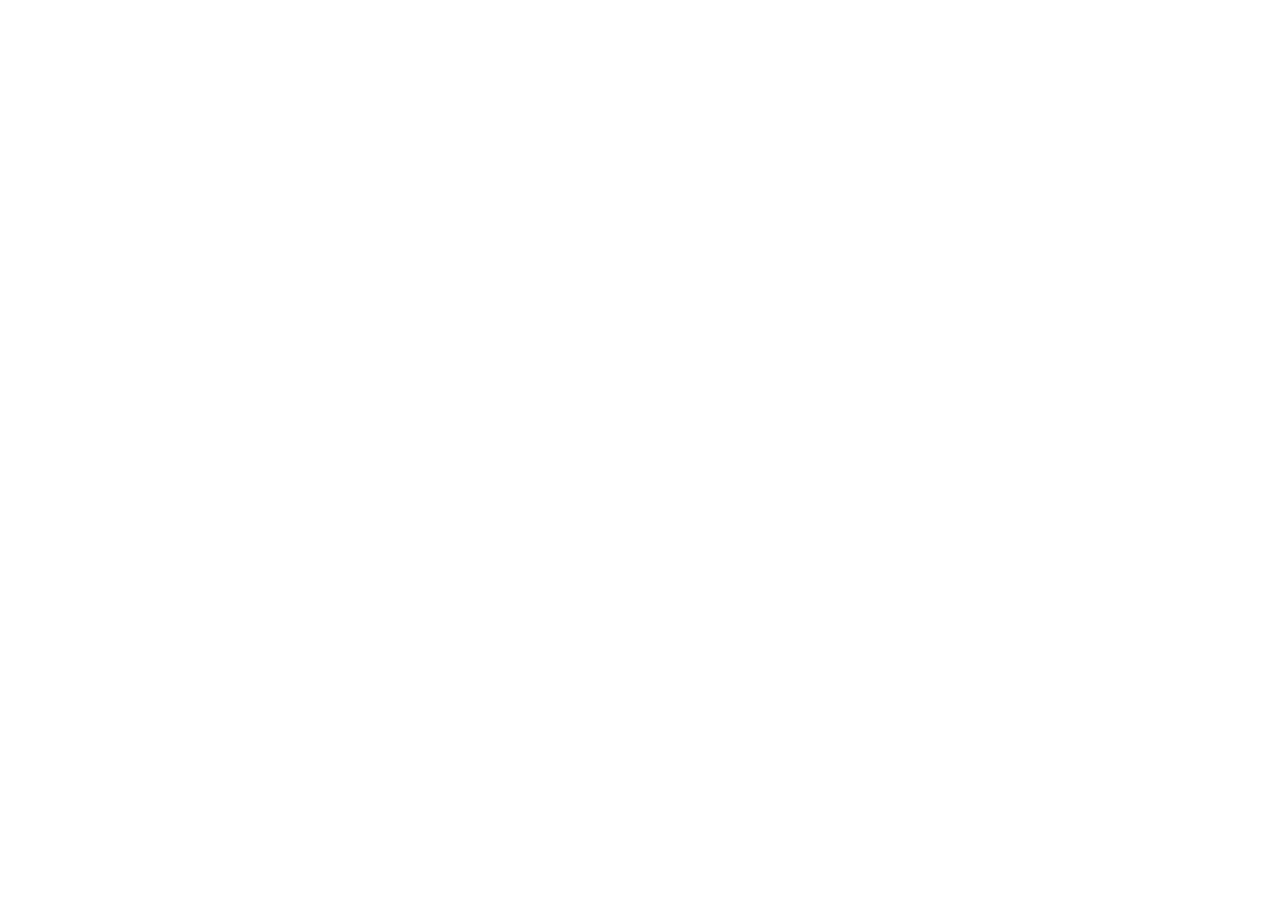
==== commit 514f15dd: "精选项目及海康/枫泾子站资源迁移到COS，修复霜狩JS坏链" ====
--- a/external/fengjing/index.html
+++ b/external/fengjing/index.html
@@ -15,19 +15,19 @@
       property="og:description"
       content="上海西南最安静的水乡：市河、古桥、长廊、丁蹄与水乡婚典。"
     />
-    <meta property="og:image" content="./images/hero_石桥.webp" />
+    <meta property="og:image" content="https://lost-stars-100053681187-1505501647.cos.ap-guangzhou.myqcloud.com/portfolio/external/fengjing/images/hero_石桥.webp" />
     <link
       rel="preload"
       as="image"
-      href="./images/hero_全景.webp"
+      href="https://lost-stars-100053681187-1505501647.cos.ap-guangzhou.myqcloud.com/portfolio/external/fengjing/images/hero_全景.webp"
       fetchpriority="high"
     />
     <link
       rel="icon"
       href="data:image/svg+xml,%3Csvg xmlns='http://www.w3.org/2000/svg' viewBox='0 0 64 64'%3E%3Crect width='64' height='64' rx='10' fill='%23a8452f'/%3E%3Ctext x='32' y='45' font-size='38' text-anchor='middle' fill='%23f7f3ea' font-family='serif'%3E%E6%9E%AB%3C/text%3E%3C/svg%3E"
     />
-    <script type="module" crossorigin src="./assets/index-Bj4OaokC.js"></script>
-    <link rel="stylesheet" crossorigin href="./assets/index-CtsgvZUs.css">
+    <script type="module" crossorigin src="https://lost-stars-100053681187-1505501647.cos.ap-guangzhou.myqcloud.com/portfolio/external/fengjing/assets/index-Bj4OaokC.js"></script>
+    <link rel="stylesheet" crossorigin href="https://lost-stars-100053681187-1505501647.cos.ap-guangzhou.myqcloud.com/portfolio/external/fengjing/assets/index-CtsgvZUs.css">
   </head>
   <body>
     <div id="root"></div>
